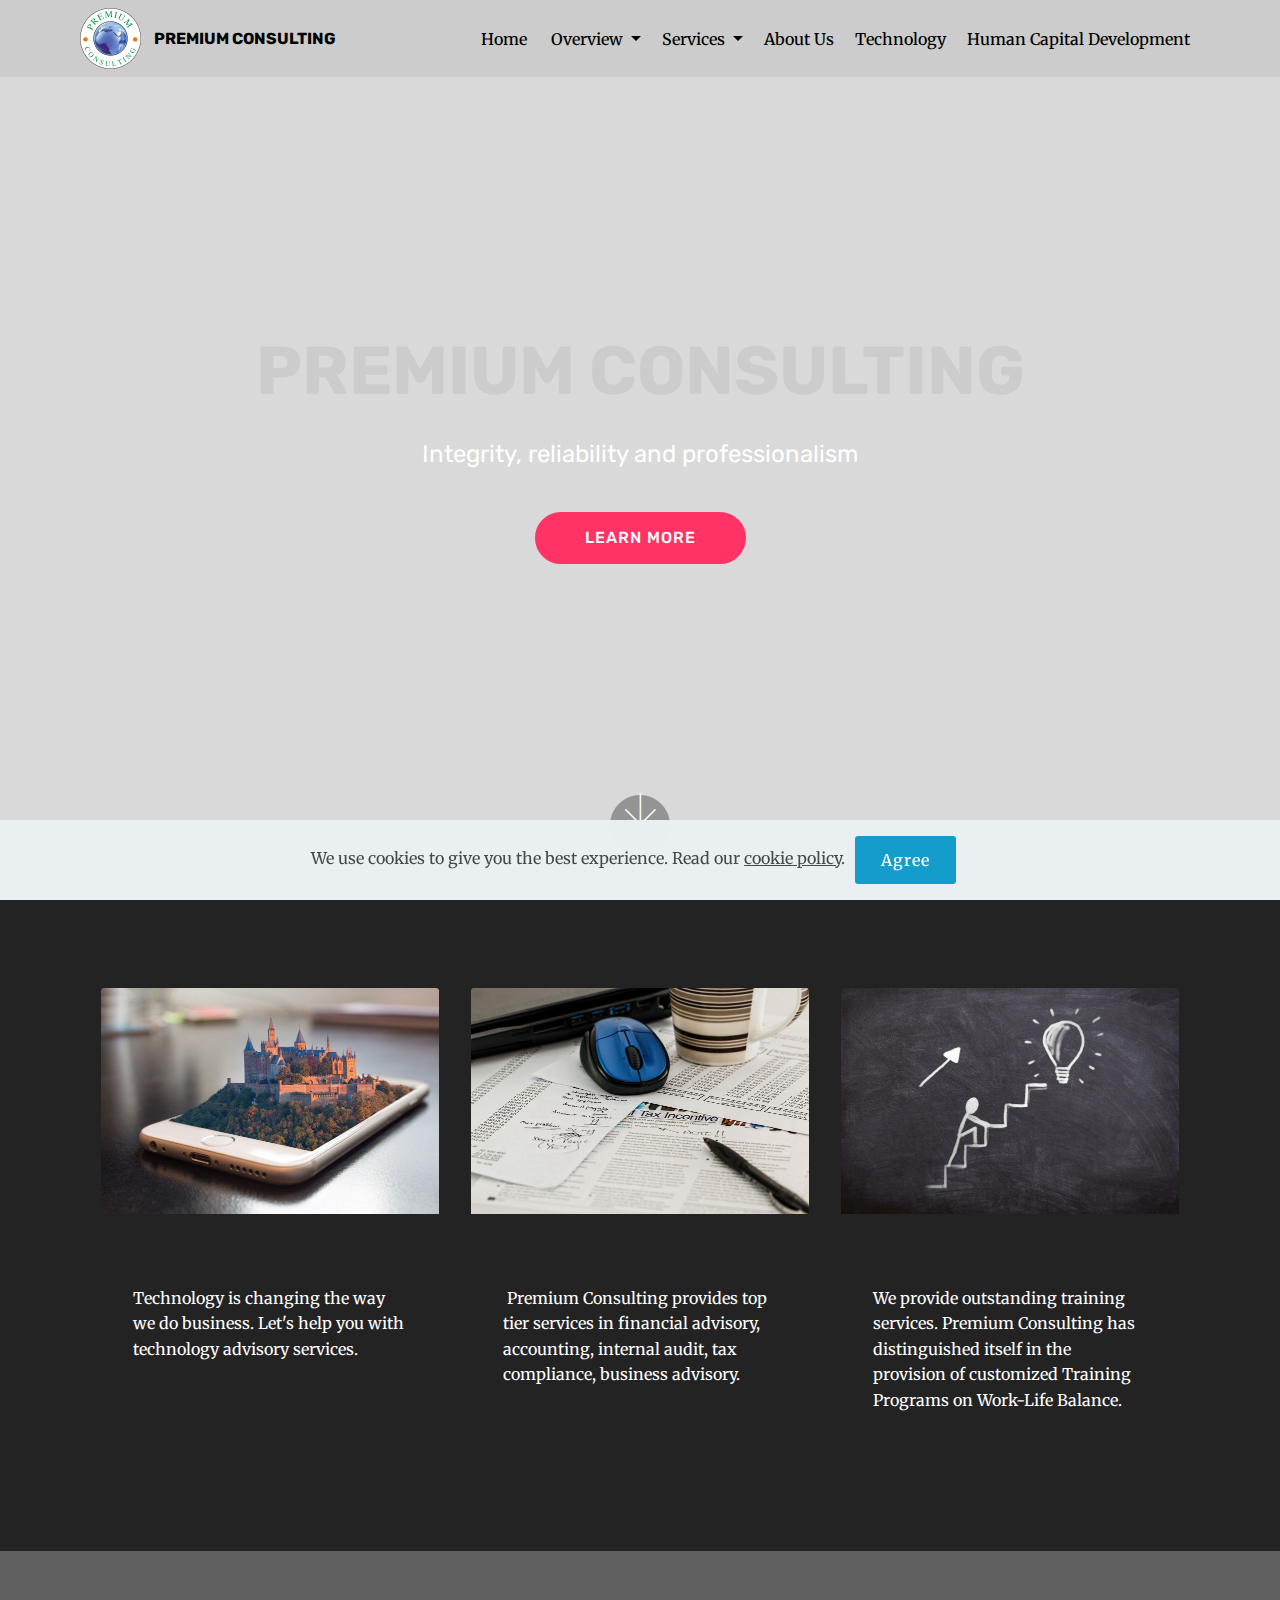
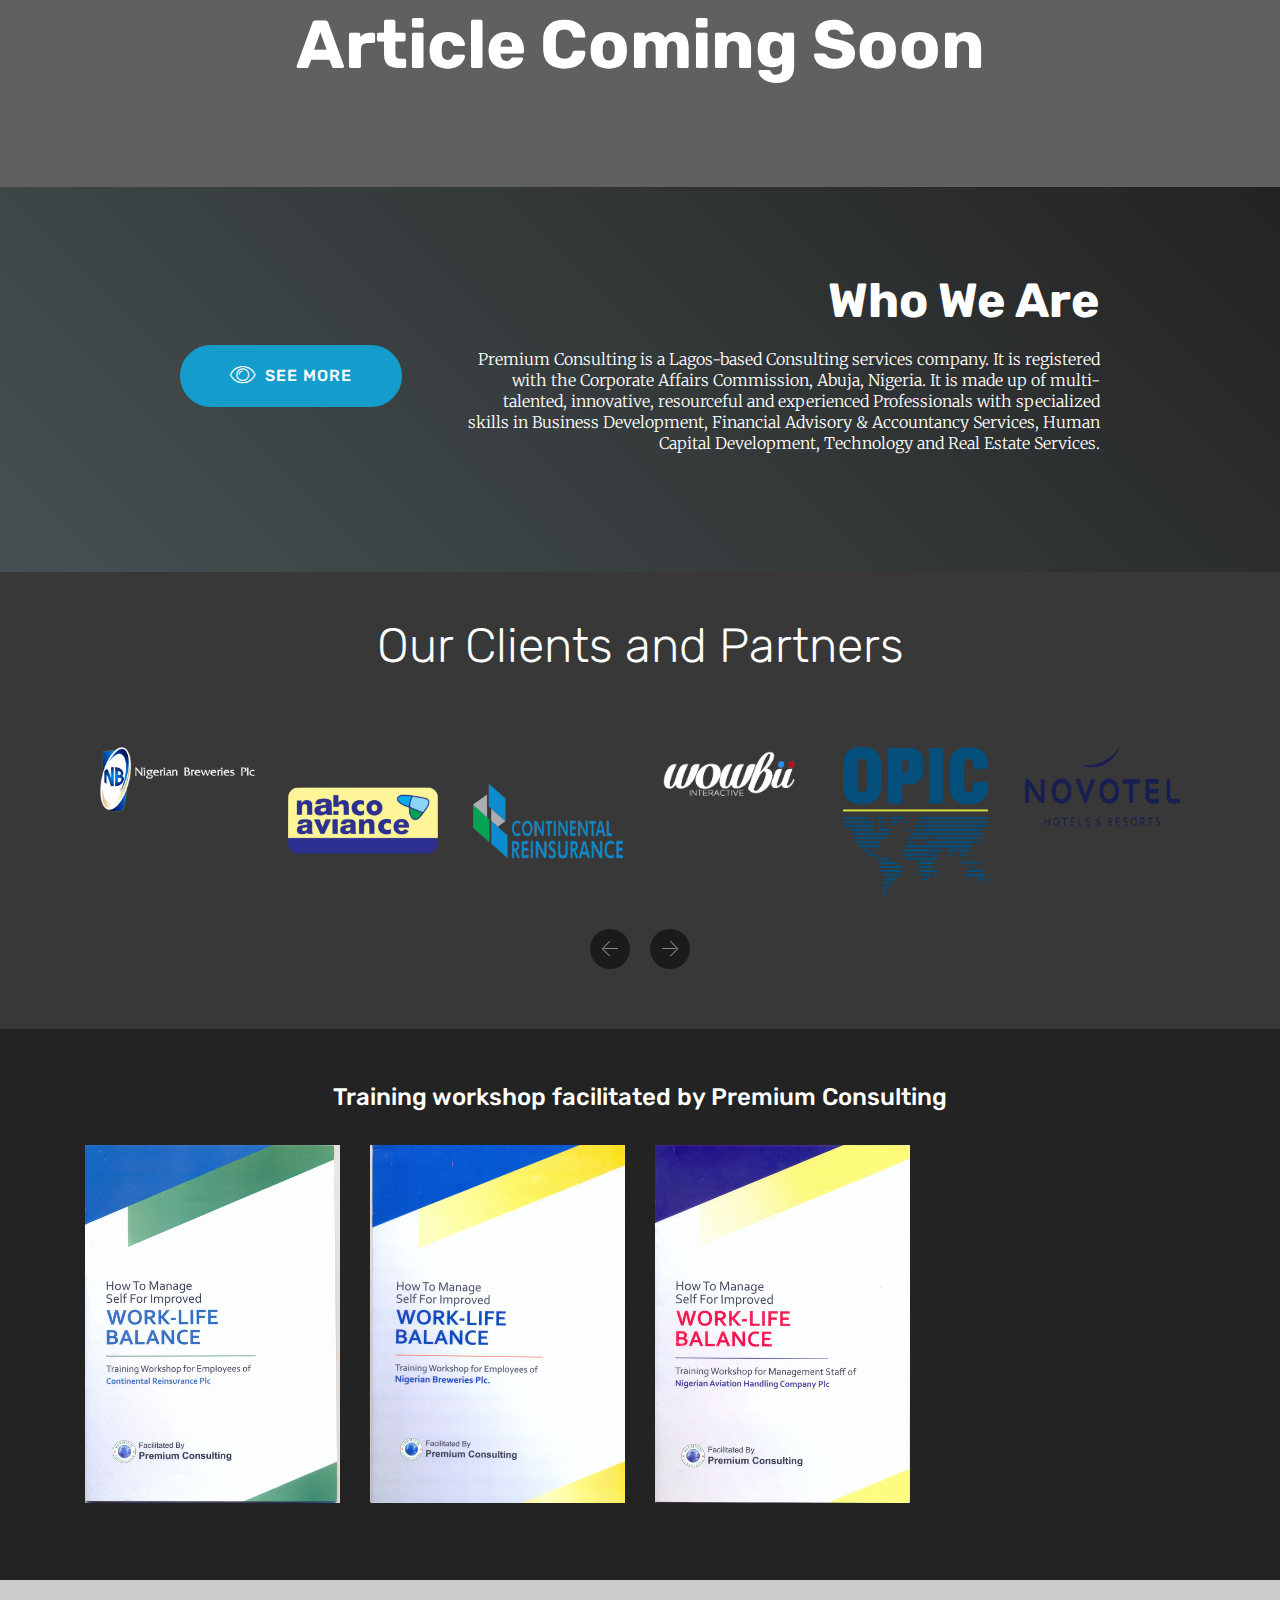
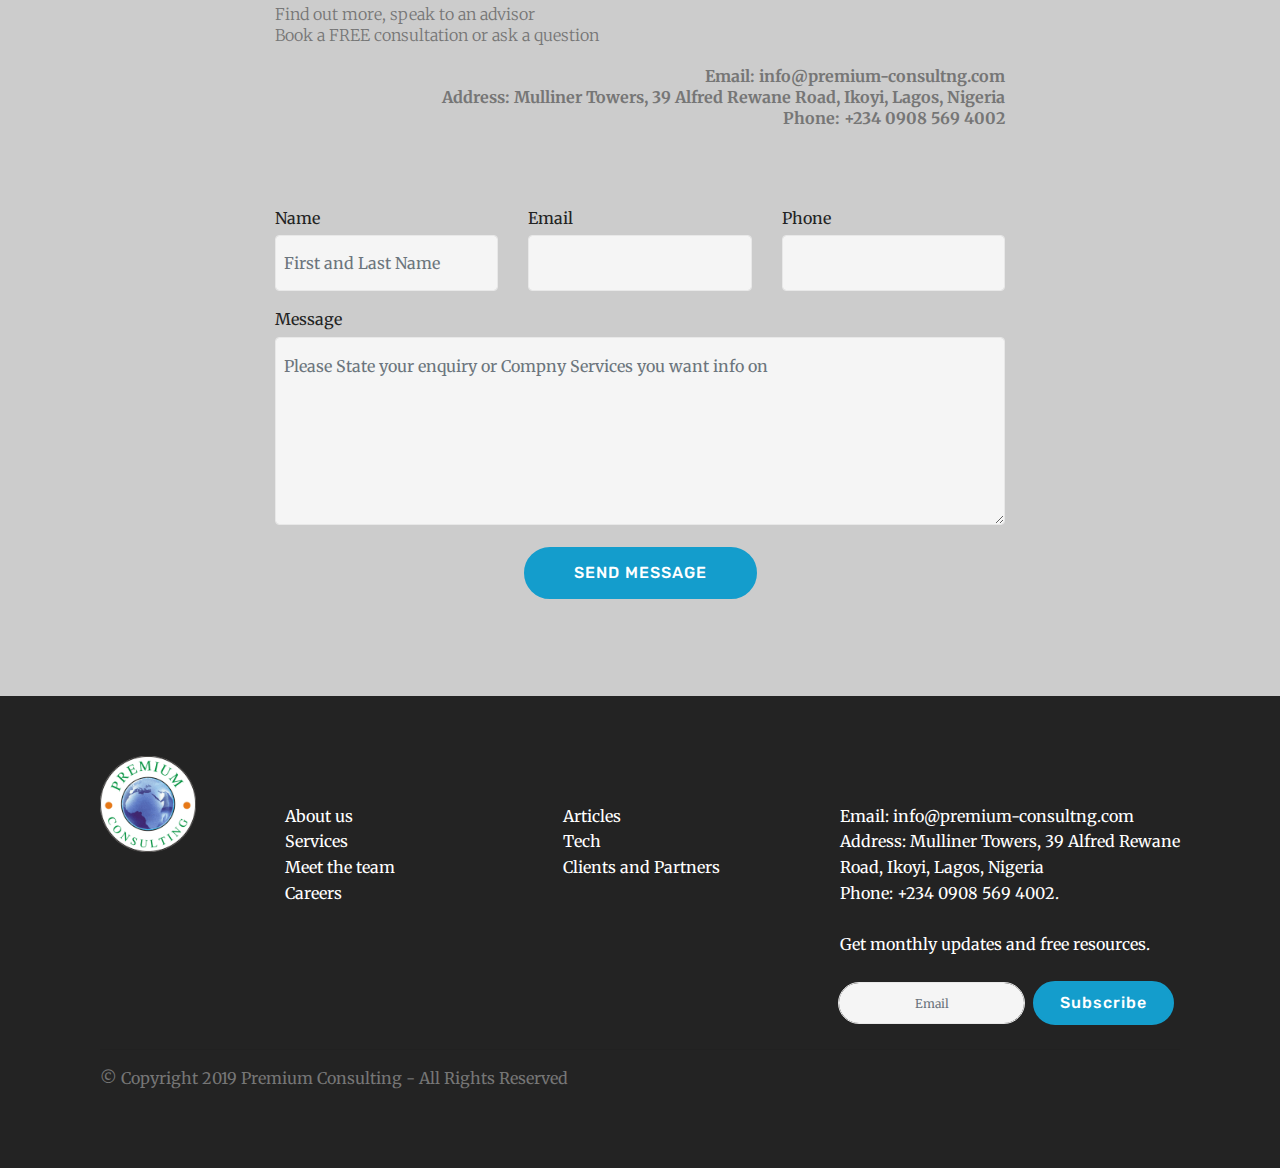
==== index.html @ 8cb4fae6 "create github pages" ====
<!DOCTYPE html>
<html  >
<head>
  <!-- Site made with Mobirise Website Builder v4.11.6, https://mobirise.com -->
  <meta charset="UTF-8">
  <meta http-equiv="X-UA-Compatible" content="IE=edge">
  <meta name="generator" content="Mobirise v4.11.6, mobirise.com">
  <meta name="viewport" content="width=device-width, initial-scale=1, minimum-scale=1">
  <link rel="shortcut icon" href="assets/images/logo-of-premium-consulting-122x122.png" type="image/x-icon">
  <meta name="description" content="Premium Consulting is registered with the Corporate Affairs Commission, Abuja, Nigeria">
  
  <title>Home</title>
  <link rel="stylesheet" href="assets/web/assets/mobirise-icons/mobirise-icons.css">
  <link rel="stylesheet" href="assets/bootstrap/css/bootstrap.min.css">
  <link rel="stylesheet" href="assets/bootstrap/css/bootstrap-grid.min.css">
  <link rel="stylesheet" href="assets/bootstrap/css/bootstrap-reboot.min.css">
  <link rel="stylesheet" href="assets/tether/tether.min.css">
  <link rel="stylesheet" href="assets/socicon/css/styles.css">
  <link rel="stylesheet" href="assets/dropdown/css/style.css">
  <link rel="stylesheet" href="assets/theme/css/style.css">
  <link rel="preload" as="style" href="assets/mobirise/css/mbr-additional.css"><link rel="stylesheet" href="assets/mobirise/css/mbr-additional.css" type="text/css">
  
  
  
</head>
<body>
  <section class="menu cid-qTkzRZLJNu" once="menu" id="menu1-0">

    

    <nav class="navbar navbar-expand beta-menu navbar-dropdown align-items-center navbar-fixed-top navbar-toggleable-sm">
        <button class="navbar-toggler navbar-toggler-right" type="button" data-toggle="collapse" data-target="#navbarSupportedContent" aria-controls="navbarSupportedContent" aria-expanded="false" aria-label="Toggle navigation">
            <div class="hamburger">
                <span></span>
                <span></span>
                <span></span>
                <span></span>
            </div>
        </button>
        <div class="menu-logo">
            <div class="navbar-brand">
                <span class="navbar-logo">
                    <a href="index.html">
                         <img src="assets/images/logo-of-premium-consulting-122x122.png" alt="Mobirise" title="" style="height: 3.8rem;">
                    </a>
                </span>
                <span class="navbar-caption-wrap"><a class="navbar-caption text-black display-4" href="index.html">PREMIUM CONSULTING</a></span>
            </div>
        </div>
        <div class="collapse navbar-collapse" id="navbarSupportedContent">
            <ul class="navbar-nav nav-dropdown nav-right" data-app-modern-menu="true"><li class="nav-item">
                    <a class="nav-link link text-black display-7" href="https://mobirise.com">
                        </a>
                </li>
                <li class="nav-item"><a class="nav-link link text-black display-7" href="index.html">
                        Home&nbsp;</a></li><li class="nav-item dropdown"><a class="nav-link link text-black dropdown-toggle display-7" href="https://mobirise.com" aria-expanded="false" data-toggle="dropdown-submenu">Overview&nbsp;</a><div class="dropdown-menu"><a class="text-black dropdown-item display-7" href="page7.html" aria-expanded="false">The Team</a><a class="text-black dropdown-item display-7" href="index.html#form1-11" aria-expanded="false">Contact</a></div></li><li class="nav-item dropdown"><a class="nav-link link dropdown-toggle text-black display-7" href="https://mobirise.com" data-toggle="dropdown-submenu" aria-expanded="true">
                        Services&nbsp;</a><div class="dropdown-menu"><a class="dropdown-item text-black display-7" href="page2.html">Financial and Accounting Services</a><a class="dropdown-item text-black display-7" href="page3.html" aria-expanded="false">Tax Compliance Services</a><a class="dropdown-item text-black display-7" href="page5.html" aria-expanded="false">Real Estate Services<br>Business Advisory Services&nbsp;<br></a></div></li><li class="nav-item"><a class="nav-link link text-black display-7" href="page1.html">
                        
                        About Us
                    </a></li><li class="nav-item"><a class="nav-link link text-black display-7" href="page6.html">
                        Technology</a></li><li class="nav-item"><a class="nav-link link text-black display-7" href="page4.html">Human Capital Development</a></li></ul>
            
        </div>
    </nav>
</section>

<section class="engine"><a href="https://mobirise.info/m">web design templates</a></section><section class="cid-qTkA127IK8 mbr-fullscreen" id="header2-1">

    

    <div class="mbr-overlay" style="opacity: 0.1; background-color: rgb(35, 35, 35);"></div>

    <div class="container align-center">
        <div class="row justify-content-md-center">
            <div class="mbr-white col-md-10">
                <h1 class="mbr-section-title mbr-bold pb-3 mbr-fonts-style display-1">PREMIUM CONSULTING</h1>
                
                <p class="mbr-text pb-3 mbr-fonts-style display-5">Integrity, reliability and professionalism</p>
                <div class="mbr-section-btn"><a class="btn btn-md btn-secondary display-4" href="page1.html">LEARN MORE</a></div>
            </div>
        </div>
    </div>
    <div class="mbr-arrow hidden-sm-down" aria-hidden="true">
        <a href="#next">
            <i class="mbri-down mbr-iconfont"></i>
        </a>
    </div>
</section>

<section class="features18 popup-btn-cards cid-rKGCG27qu4" id="features18-u">

    

    
    <div class="container">
        <h2 class="mbr-section-title pb-3 align-center mbr-fonts-style display-2"></h2>
        <h3 class="mbr-section-subtitle display-5 align-center mbr-fonts-style mbr-light"></h3>
        <div class="media-container-row pt-5 ">
            <div class="card p-3 col-12 col-md-6 col-lg-4">
                <div class="card-wrapper ">
                    <div class="card-img">
                        <div class="mbr-overlay"></div>
                        <div class="mbr-section-btn text-center"><a href="page6.html" class="btn btn-primary display-4">Learn More</a></div>
                        <img src="assets/images/mbr-2-676x451.jpg" alt="Mobirise" title="">
                    </div>
                    <div class="card-box">
                        <h4 class="card-title mbr-fonts-style display-7">Technology</h4>
                        <p class="mbr-text mbr-fonts-style align-left display-7">Technology is changing the way we do business. Let's help you with technology advisory services.&nbsp;<br></p>
                    </div>
                </div>
            </div>
            <div class="card p-3 col-12 col-md-6 col-lg-4">
                <div class="card-wrapper">
                    <div class="card-img">
                        <div class="mbr-overlay"></div>
                        <div class="mbr-section-btn text-center"><a href="page2.html" class="btn btn-primary display-4">Learn More</a></div>
                        <img src="assets/images/mbr-1-676x451.jpg" alt="Mobirise" title="">
                    </div>
                    <div class="card-box">
                        <h4 class="card-title mbr-fonts-style display-7">Services</h4>
                        <p class="mbr-text mbr-fonts-style display-7">&nbsp;Premium Consulting provides top tier services in financial advisory, accounting, internal audit, tax compliance, business advisory.&nbsp;<br></p>
                    </div>
                </div>
            </div>

            <div class="card p-3 col-12 col-md-6 col-lg-4">
                <div class="card-wrapper">
                    <div class="card-img">
                        <div class="mbr-overlay"></div>
                        <div class="mbr-section-btn text-center"><a href="page4.html" class="btn btn-primary display-4">Learn More</a></div>
                        <img src="assets/images/mbr-3-676x451.jpg" alt="Mobirise" title="">
                    </div>
                    <div class="card-box">
                        <h4 class="card-title mbr-fonts-style display-7">Human Capital Development</h4>
                        <p class="mbr-text mbr-fonts-style display-7">We provide outstanding training services. Premium Consulting has distinguished itself in the provision of customized Training Programs on Work-Life Balance.</p>
                    </div>
                </div>
            </div>

            
        </div>
    </div>
</section>

<section class="mbr-section content5 cid-rKGOUyje0E mbr-parallax-background" id="content5-w">

    

    <div class="mbr-overlay" style="opacity: 0.7; background-color: rgb(35, 35, 35);">
    </div>

    <div class="container">
        <div class="media-container-row">
            <div class="title col-12 col-md-8">
                <h2 class="align-center mbr-bold mbr-white pb-3 mbr-fonts-style display-1">
                    Article Coming Soon</h2>
                <h3 class="mbr-section-subtitle align-center mbr-light mbr-white pb-3 mbr-fonts-style display-5"></h3>
                
                
            </div>
        </div>
    </div>
</section>

<section class="mbr-section info2 cid-rKGNOX0ls0" id="info2-v">

    

    

    <div class="container">
        <div class="row main justify-content-center">
            <div class="media-container-column col-12 col-lg-3 col-md-4">
                <div class="mbr-section-btn align-left py-4"><a class="btn btn-primary display-4" href="page1.html">
                    <span class="mbri-preview mbr-iconfont"></span>
                    SEE MORE
                    </a></div>
            </div>
            <div class="media-container-column title col-12 col-lg-7 col-md-6">
                <h2 class="align-right mbr-bold mbr-white pb-3 mbr-fonts-style display-2">Who We Are</h2>
                <h3 class="mbr-section-subtitle align-right mbr-light mbr-white mbr-fonts-style display-7">Premium Consulting is a Lagos-based Consulting services company. It is registered with the Corporate Affairs Commission, Abuja, Nigeria. It is made up of multi-talented, innovative, resourceful and experienced Professionals with specialized skills in Business Development, Financial Advisory &amp; Accountancy Services, Human Capital Development, Technology and Real Estate Services.
<div><br></div></h3>
            </div>
        </div>
    </div>
</section>

<section class="clients cid-rKGWO0HRHv mbr-parallax-background" data-interval="false" id="clients-13">
      

    <div class="mbr-overlay" style="opacity: 0.9; background-color: rgb(35, 35, 35);">
    </div>
        <div class="container mb-5">
            <div class="media-container-row">
                <div class="col-12 align-center">
                    <h2 class="mbr-section-title pb-3 mbr-fonts-style display-2">Our Clients and Partners</h2>
                    <h3 class="mbr-section-subtitle mbr-light mbr-fonts-style display-5"></h3>
                </div>
            </div>
        </div>

    <div class="container">
        <div class="carousel slide" role="listbox" data-pause="true" data-keyboard="false" data-ride="carousel" data-interval="5000">
            <div class="carousel-inner" data-visible="6">
                
                
                
                
                
            <div class="carousel-item ">
                    <div class="media-container-row">
                        <div class="col-md-12">
                            <div class="wrap-img ">
                                <img src="assets/images/logo-small-240x101.png" class="img-responsive clients-img" alt="Nigerian Breweries Plc" title="Nigerian Breweries Plc">
                            </div>
                        </div>
                    </div>
                </div><div class="carousel-item ">
                    <div class="media-container-row">
                        <div class="col-md-12">
                            <div class="wrap-img ">
                                <img src="assets/images/ng-nahco-logo-240x240.png" class="img-responsive clients-img" alt="Nigerian Aviation Handling Company Plc" title="Nigerian Aviation Handling Company Plc">
                            </div>
                        </div>
                    </div>
                </div><div class="carousel-item ">
                    <div class="media-container-row">
                        <div class="col-md-12">
                            <div class="wrap-img ">
                                <img src="assets/images/ng-contin-logo-240x240.png" class="img-responsive clients-img" alt="Continental reinsurance Plc" title="Continental reinsurance Plc">
                            </div>
                        </div>
                    </div>
                </div><div class="carousel-item ">
                    <div class="media-container-row">
                        <div class="col-md-12">
                            <div class="wrap-img ">
                                <img src="assets/images/wowbii-logo-white-var-2-col-781x320.png" class="img-responsive clients-img" alt="Wowbii Interactive" title="Wowbii Interactive">
                            </div>
                        </div>
                    </div>
                </div><div class="carousel-item ">
                    <div class="media-container-row">
                        <div class="col-md-12">
                            <div class="wrap-img ">
                                <img src="assets/images/opic-logo2014-cmyk-903x910.png" class="img-responsive clients-img" alt="Overseas Private Investment Corporation, USA" title="Overseas Private Investment Corporation, USA">
                            </div>
                        </div>
                    </div>
                </div><div class="carousel-item ">
                    <div class="media-container-row">
                        <div class="col-md-12">
                            <div class="wrap-img ">
                                <img src="assets/images/novotel-476x242.png" class="img-responsive clients-img" alt="Novotel Port-Harcourt" title="Novotel Port-Harcourt">
                            </div>
                        </div>
                    </div>
                </div><div class="carousel-item ">
                    <div class="media-container-row">
                        <div class="col-md-12">
                            <div class="wrap-img ">
                                <img src="assets/images/oberthur-cash-protection-2c1ed-logo-300x146.png" class="img-responsive clients-img" alt="Oberthur Cash Protection" title="Oberthur Cash Protection">
                            </div>
                        </div>
                    </div>
                </div></div>
            <div class="carousel-controls">
                <a data-app-prevent-settings="" class="carousel-control carousel-control-prev" role="button" data-slide="prev">
                    <span aria-hidden="true" class="mbri-left mbr-iconfont"></span>
                    <span class="sr-only">Previous</span>
                </a>
                <a data-app-prevent-settings="" class="carousel-control carousel-control-next" role="button" data-slide="next">
                    <span aria-hidden="true" class="mbri-right mbr-iconfont"></span>
                    <span class="sr-only">Next</span>
                </a>
            </div>
        </div>
    </div>
</section>

<section class="mbr-gallery gallery5 cid-rKU3w3L7uA" id="gallery5-1k">

    

    

    <div class="container">
        <h3 class="mbr-section-title align-center mbr-fonts-style display-2"></h3>
        <h4 class="mbr-section-subtitle align-center pb-4 mbr-fonts-style display-5">Training workshop facilitated by Premium Consulting</h4>
        <div class="row" id="gallery" data-toggle="modal" data-target="#carouselModal">
            <div class="col-sm-6 col-md-4 col-lg-3 item gallery-image">
                <div class="item-wrapper">
                    <img class="w-100" src="assets/images/scan0004-2-510x699.jpg" alt="Training Workshop" data-target="#mbrCarousel" data-slide-to="0" title="Training Workshop">
                </div>
            </div>
            <div class="col-sm-6 col-md-4 col-lg-3 item gallery-image">
                <div class="item-wrapper">
                    <img class="w-100" src="assets/images/training-brochure-nb-plc-510x716.jpg" alt="" data-target="#mbrCarousel" data-slide-to="1" title="">
                </div>
            </div>
            <div class="col-sm-6 col-md-4 col-lg-3 item gallery-image">
                <div class="item-wrapper">
                    <img class="w-100" src="assets/images/training-brochure-510x672.jpg" alt="" data-target="#mbrCarousel" data-slide-to="2" title="">
                </div>
            </div>
            
        </div>

        <div class="modal mbr-slider fade" id="carouselModal" tabindex="-1" role="dialog" aria-hidden="true">
            <div class="modal-dialog" role="document">
                <div class="modal-content">
                    <div class="modal-body">
                        <div id="mbrCarousel" class="carousel slide" data-ride="carousel">
                            <div class="carousel-inner">
                                <div class="carousel-item active">
                                    <img class="d-block w-100" src="assets/images/background1.jpg" alt="">
                                </div>
                                <div class="carousel-item">
                                    <img class="d-block w-100" src="assets/images/background2.jpg" alt="">
                                </div>
                                <div class="carousel-item">
                                    <img class="d-block w-100" src="assets/images/background3.jpg" alt="">
                                </div>
                                <div class="carousel-item">
                                    <img class="d-block w-100" src="assets/images/background4.jpg" alt="">
                                </div>
                            </div>
                            <ol class="carousel-indicators">
                                <li data-target="#mbrCarousel" data-slide-to="0" class="active"></li>
                                <li data-target="#mbrCarousel" data-slide-to="1"></li>
                                <li data-target="#mbrCarousel" data-slide-to="2"></li>
                                <li data-target="#mbrCarousel" data-slide-to="3"></li>
                            </ol>
                            <a role="button" href="" class="close" data-dismiss="modal" aria-label="Close">
                            </a>
                            <a class="carousel-control-prev carousel-control" href="#mbrCarousel" role="button" data-slide="prev">
                                <span class="mbri-left mbr-iconfont" aria-hidden="true"></span>
                                <span class="sr-only">Previous</span>
                            </a>
                            <a class="carousel-control-next carousel-control" href="#mbrCarousel" role="button" data-slide="next">
                                <span class="mbri-right mbr-iconfont" aria-hidden="true"></span>
                                <span class="sr-only">Next</span>
                            </a>
                        </div>
                    </div>
                </div>
            </div>
        </div>
    </div>
</section>

<section class="mbr-section form1 cid-rKGSbjj5rx" id="form1-11">

    

    
    <div class="container">
        <div class="row justify-content-center">
            <div class="title col-12 col-lg-8">
                <h2 class="mbr-section-title align-center pb-3 mbr-fonts-style display-2"></h2>
                <h3 class="mbr-section-subtitle align-center mbr-light pb-3 mbr-fonts-style display-7">Find out more, speak to an advisor
<br>Book a FREE consultation or ask a question&nbsp;<br><br><div><strong>Email:			info@premium-consultng.com
</strong></div><div><strong>
</strong></div><div><strong>Address:		Mulliner Towers, 39 Alfred Rewane Road, Ikoyi, Lagos, Nigeria
</strong></div><div><strong>
</strong></div><div><strong>Phone:			+234 0908 569 4002
</strong></div><div><br></div></h3>
            </div>
        </div>
    </div>
    <div class="container">
        <div class="row justify-content-center">
            <div class="media-container-column col-lg-8" data-form-type="formoid">
                <!---Formbuilder Form--->
                <form action="https://mobirise.com/" method="POST" class="mbr-form form-with-styler" data-form-title="Mobirise Form"><input type="hidden" name="email" data-form-email="true" value="BC/ucMuXhBJAwcHXdzn0gJyX4cuIHJmOLIy8MNRKZ+VNpB5ulolmbKmg9x6dq8Ap2bd8FUubUldgf8QV1PcqOwBZy/eb77R1g7EkSSktxkVcp/AcO/maXuzJLr1x1wP0">
                    <div class="row">
                        <div hidden="hidden" data-form-alert="" class="alert alert-success col-12">Thanks for filling out the form!</div>
                        <div hidden="hidden" data-form-alert-danger="" class="alert alert-danger col-12">
                        </div>
                    </div>
                    <div class="dragArea row">
                        <div class="col-md-4  form-group" data-for="name">
                            <label for="name-form1-11" class="form-control-label mbr-fonts-style display-7">Name</label>
                            <input type="text" name="name" data-form-field="Name" required="required" class="form-control display-7" placeholder="First and Last Name" id="name-form1-11">
                        </div>
                        <div class="col-md-4  form-group" data-for="email">
                            <label for="email-form1-11" class="form-control-label mbr-fonts-style display-7">Email</label>
                            <input type="email" name="email" data-form-field="Email" required="required" class="form-control display-7" id="email-form1-11">
                        </div>
                        <div data-for="phone" class="col-md-4  form-group">
                            <label for="phone-form1-11" class="form-control-label mbr-fonts-style display-7">Phone</label>
                            <input type="tel" name="phone" data-form-field="Phone" class="form-control display-7" id="phone-form1-11">
                        </div>
                        <div data-for="message" class="col-md-12 form-group">
                            <label for="message-form1-11" class="form-control-label mbr-fonts-style display-7">Message</label>
                            <textarea name="message" data-form-field="Message" class="form-control display-7" placeholder="Please State your enquiry or Compny Services you want info on" id="message-form1-11"></textarea>
                        </div>
                        <div class="col-md-12 input-group-btn align-center"><button type="submit" class="btn btn-primary btn-form display-4">SEND MESSAGE</button></div>
                    </div>
                </form><!---Formbuilder Form--->
            </div>
        </div>
    </div>
</section>

<section class="footer3 cid-rKGQrIrh87" id="footer3-10">

    

    

    <div class="container">
        <div class="media-container-row content">
            <div class="col-md-2 col-sm-4">
                <div class="mb-3 img-logo">
                    <a href="https://mobirise.co/">
                         <img src="assets/images/logo-of-premium-consulting-122x122.png" alt="Mobirise" title="">
                    </a>
                </div>
                <p class="mbr-fonts-style foot-logo display-7">
                    MOBIRISE
                </p>
            </div>
            <div class="col-md-3 col-sm-4">
                <p class="mb-4 mbr-fonts-style foot-title display-7">
                    RECENT NEWS
                </p>
                <p class="mbr-text mbr-links-column mbr-fonts-style display-7">
                    <a href="#" class="text-white">About us</a>
                    <br><a href="#" class="text-white">Services</a>
                    <br>Meet the team&nbsp;<br><a href="#" class="text-white">Careers</a><a href="#" class="text-white"><br></a>
                </p>
            </div>
            <div class="col-md-3 col-sm-4">
                <p class="mb-4 mbr-fonts-style foot-title display-7">
                    CATEGORIES
                </p>
                <p class="mbr-text mbr-fonts-style mbr-links-column display-7">Articles<br>Tech<br>Clients and Partners</p>
            </div>
            <div class="col-md-4 col-sm-12">
                <p class="mb-4 mbr-fonts-style foot-title display-7">
                    SUBSCRIBE
                </p>
                <p class="mbr-text form-text mbr-fonts-style display-7">
                    Email:	info@premium-consultng.com
<br>Address:	Mulliner Towers, 39 Alfred Rewane Road, Ikoyi, Lagos, Nigeria
<br>Phone:	+234 0908 569 4002.<br><br>Get monthly updates and free resources.
                </p>
                <div class="media-container-column" data-form-type="formoid">
                    <!---Formbuilder Form--->
                    <form action="https://mobirise.com/" method="POST" class="mbr-form form-with-styler" data-form-title="Mobirise Form"><input type="hidden" name="email" data-form-email="true" value="Yfu3Utxqset2RhgjT5LRAlmBWlv7Efyfnyz3HFvyem5YDnE0mnnlR9HcawC54lPa+uCG/yhjvIgxoMfk4wvMOsJwRoneMfyn9NBIIYYALc406nQpCKiNr6+gu0TN2+EW">
                        <div class="row form-inline justify-content-center">
                            <div hidden="hidden" data-form-alert="" class="alert alert-success col-12">Thanks for filling out the form!</div>
                            <div hidden="hidden" data-form-alert-danger="" class="alert alert-danger col-12">
                            </div>
                        </div>
                        <div class="dragArea row form-inline justify-content-center">
                            <div class="col-auto form-group " data-for="email">
                                <input type="email" name="email" placeholder="Email" data-form-field="Email" required="required" class="form-control input-sm input-inverse my-2 display-7" id="email-footer3-10">
                            </div>
                            <div class="col-auto input-group-btn  m-2"><button type="submit" class="btn btn-primary m-0 display-4">Subscribe</button></div>
                        </div>
                    </form><!---Formbuilder Form--->
                </div>

            </div>
        </div>
        <div class="footer-lower">
            <div class="media-container-row">
                <div class="col-sm-12">
                    <hr>
                </div>
            </div>
            <div class="media-container-row">
                <div class="col-sm-6 copyright">
                    <p class="mbr-text mbr-fonts-style display-7">
                        © Copyright 2019 Premium Consulting - All Rights Reserved
                    </p>
                </div>
                <div class="col-md-6">
                    <div class="social-list align-right">
                        <div class="soc-item">
                            <a href="https://twitter.com/mobirise" target="_blank">
                                <span class="socicon-twitter socicon mbr-iconfont mbr-iconfont-social"></span>
                            </a>
                        </div>
                        <div class="soc-item">
                            <a href="https://www.facebook.com/pages/Mobirise/1616226671953247" target="_blank">
                                <span class="socicon-facebook socicon mbr-iconfont mbr-iconfont-social"></span>
                            </a>
                        </div>
                        <div class="soc-item">
                            <a href="https://www.youtube.com/c/mobirise" target="_blank">
                                <span class="socicon-youtube socicon mbr-iconfont mbr-iconfont-social"></span>
                            </a>
                        </div>
                        <div class="soc-item">
                            <a href="https://instagram.com/mobirise" target="_blank">
                                <span class="socicon-instagram socicon mbr-iconfont mbr-iconfont-social"></span>
                            </a>
                        </div>
                        <div class="soc-item">
                            <a href="https://plus.google.com/u/0/+Mobirise" target="_blank">
                                <span class="socicon-googleplus socicon mbr-iconfont mbr-iconfont-social"></span>
                            </a>
                        </div>
                        <div class="soc-item">
                            <a href="https://www.behance.net/Mobirise" target="_blank">
                                <span class="socicon-behance socicon mbr-iconfont mbr-iconfont-social"></span>
                            </a>
                        </div>
                    </div>
                </div>
            </div>
        </div>
    </div>
</section>


  <script src="assets/web/assets/jquery/jquery.min.js"></script>
  <script src="assets/popper/popper.min.js"></script>
  <script src="assets/bootstrap/js/bootstrap.min.js"></script>
  <script src="assets/tether/tether.min.js"></script>
  <script src="assets/smoothscroll/smooth-scroll.js"></script>
  <script src="assets/dropdown/js/nav-dropdown.js"></script>
  <script src="assets/dropdown/js/navbar-dropdown.js"></script>
  <script src="assets/web/assets/cookies-alert-plugin/cookies-alert-core.js"></script>
  <script src="assets/web/assets/cookies-alert-plugin/cookies-alert-script.js"></script>
  <script src="assets/mbr-popup-btns/mbr-popup-btns.js"></script>
  <script src="assets/parallax/jarallax.min.js"></script>
  <script src="assets/bootstrapcarouselswipe/bootstrap-carousel-swipe.js"></script>
  <script src="assets/mbr-clients-slider/mbr-clients-slider.js"></script>
  <script src="assets/touchswipe/jquery.touch-swipe.min.js"></script>
  <script src="assets/theme/js/script.js"></script>
  <script src="assets/formoid/formoid.min.js"></script>
  
  
<input name="cookieData" type="hidden" data-cookie-customDialogSelector='null' data-cookie-colorText='#424a4d' data-cookie-colorBg='rgba(234, 239, 241, 0.99)' data-cookie-textButton='Agree' data-cookie-colorButton='' data-cookie-colorLink='#424a4d' data-cookie-underlineLink='true' data-cookie-text="We use cookies to give you the best experience. Read our <a href='privacy.html'>cookie policy</a>.">
  </body>
</html>
---- assets/web/assets/mobirise-icons/mobirise-icons.css ----
@font-face {
  font-family: 'MobiriseIcons';
  src:  url('mobirise-icons.eot?spat4u');
  src:  url('mobirise-icons.eot?spat4u#iefix') format('embedded-opentype'),
    url('mobirise-icons.ttf?spat4u') format('truetype'),
    url('mobirise-icons.woff?spat4u') format('woff'),
    url('mobirise-icons.svg?spat4u#MobiriseIcons') format('svg');
  font-weight: normal;
  font-style: normal;
  font-display: swap;
}

[class^="mbri-"], [class*=" mbri-"] {
  /* use !important to prevent issues with browser extensions that change fonts */
  font-family: MobiriseIcons !important;
  speak: none;
  font-style: normal;
  font-weight: normal;
  font-variant: normal;
  text-transform: none;
  line-height: 1;

  /* Better Font Rendering =========== */
  -webkit-font-smoothing: antialiased;
  -moz-osx-font-smoothing: grayscale;
}

.mbri-add-submenu:before {
  content: "\e900";
}
.mbri-alert:before {
  content: "\e901";
}
.mbri-align-center:before {
  content: "\e902";
}
.mbri-align-justify:before {
  content: "\e903";
}
.mbri-align-left:before {
  content: "\e904";
}
.mbri-align-right:before {
  content: "\e905";
}
.mbri-android:before {
  content: "\e906";
}
.mbri-apple:before {
  content: "\e907";
}
.mbri-arrow-down:before {
  content: "\e908";
}
.mbri-arrow-next:before {
  content: "\e909";
}
.mbri-arrow-prev:before {
  content: "\e90a";
}
.mbri-arrow-up:before {
  content: "\e90b";
}
.mbri-bold:before {
  content: "\e90c";
}
.mbri-bookmark:before {
  content: "\e90d";
}
.mbri-bootstrap:before {
  content: "\e90e";
}
.mbri-briefcase:before {
  content: "\e90f";
}
.mbri-browse:before {
  content: "\e910";
}
.mbri-bulleted-list:before {
  content: "\e911";
}
.mbri-calendar:before {
  content: "\e912";
}
.mbri-camera:before {
  content: "\e913";
}
.mbri-cart-add:before {
  content: "\e914";
}
.mbri-cart-full:before {
  content: "\e915";
}
.mbri-cash:before {
  content: "\e916";
}
.mbri-change-style:before {
  content: "\e917";
}
.mbri-chat:before {
  content: "\e918";
}
.mbri-clock:before {
  content: "\e919";
}
.mbri-close:before {
  content: "\e91a";
}
.mbri-cloud:before {
  content: "\e91b";
}
.mbri-code:before {
  content: "\e91c";
}
.mbri-contact-form:before {
  content: "\e91d";
}
.mbri-credit-card:before {
  content: "\e91e";
}
.mbri-cursor-click:before {
  content: "\e91f";
}
.mbri-cust-feedback:before {
  content: "\e920";
}
.mbri-database:before {
  content: "\e921";
}
.mbri-delivery:before {
  content: "\e922";
}
.mbri-desktop:before {
  content: "\e923";
}
.mbri-devices:before {
  content: "\e924";
}
.mbri-down:before {
  content: "\e925";
}
.mbri-download:before {
  content: "\e989";
}
.mbri-drag-n-drop:before {
  content: "\e927";
}
.mbri-drag-n-drop2:before {
  content: "\e928";
}
.mbri-edit:before {
  content: "\e929";
}
.mbri-edit2:before {
  content: "\e92a";
}
.mbri-error:before {
  content: "\e92b";
}
.mbri-extension:before {
  content: "\e92c";
}
.mbri-features:before {
  content: "\e92d";
}
.mbri-file:before {
  content: "\e92e";
}
.mbri-flag:before {
  content: "\e92f";
}
.mbri-folder:before {
  content: "\e930";
}
.mbri-gift:before {
  content: "\e931";
}
.mbri-github:before {
  content: "\e932";
}
.mbri-globe:before {
  content: "\e933";
}
.mbri-globe-2:before {
  content: "\e934";
}
.mbri-growing-chart:before {
  content: "\e935";
}
.mbri-hearth:before {
  content: "\e936";
}
.mbri-help:before {
  content: "\e937";
}
.mbri-home:before {
  content: "\e938";
}
.mbri-hot-cup:before {
  content: "\e939";
}
.mbri-idea:before {
  content: "\e93a";
}
.mbri-image-gallery:before {
  content: "\e93b";
}
.mbri-image-slider:before {
  content: "\e93c";
}
.mbri-info:before {
  content: "\e93d";
}
.mbri-italic:before {
  content: "\e93e";
}
.mbri-key:before {
  content: "\e93f";
}
.mbri-laptop:before {
  content: "\e940";
}
.mbri-layers:before {
  content: "\e941";
}
.mbri-left-right:before {
  content: "\e942";
}
.mbri-left:before {
  content: "\e943";
}
.mbri-letter:before {
  content: "\e944";
}
.mbri-like:before {
  content: "\e945";
}
.mbri-link:before {
  content: "\e946";
}
.mbri-lock:before {
  content: "\e947";
}
.mbri-login:before {
  content: "\e948";
}
.mbri-logout:before {
  content: "\e949";
}
.mbri-magic-stick:before {
  content: "\e94a";
}
.mbri-map-pin:before {
  content: "\e94b";
}
.mbri-menu:before {
  content: "\e94c";
}
.mbri-mobile:before {
  content: "\e94d";
}
.mbri-mobile2:before {
  content: "\e94e";
}
.mbri-mobirise:before {
  content: "\e94f";
}
.mbri-more-horizontal:before {
  content: "\e950";
}
.mbri-more-vertical:before {
  content: "\e951";
}
.mbri-music:before {
  content: "\e952";
}
.mbri-new-file:before {
  content: "\e953";
}
.mbri-numbered-list:before {
  content: "\e954";
}
.mbri-opened-folder:before {
  content: "\e955";
}
.mbri-pages:before {
  content: "\e956";
}
.mbri-paper-plane:before {
  content: "\e957";
}
.mbri-paperclip:before {
  content: "\e958";
}
.mbri-photo:before {
  content: "\e959";
}
.mbri-photos:before {
  content: "\e95a";
}
.mbri-pin:before {
  content: "\e95b";
}
.mbri-play:before {
  content: "\e95c";
}
.mbri-plus:before {
  content: "\e95d";
}
.mbri-preview:before {
  content: "\e95e";
}
.mbri-print:before {
  content: "\e95f";
}
.mbri-protect:before {
  content: "\e960";
}
.mbri-question:before {
  content: "\e961";
}
.mbri-quote-left:before {
  content: "\e962";
}
.mbri-quote-right:before {
  content: "\e963";
}
.mbri-refresh:before {
  content: "\e964";
}
.mbri-responsive:before {
  content: "\e965";
}
.mbri-right:before {
  content: "\e966";
}
.mbri-rocket:before {
  content: "\e967";
}
.mbri-sad-face:before {
  content: "\e968";
}
.mbri-sale:before {
  content: "\e969";
}
.mbri-save:before {
  content: "\e96a";
}
.mbri-search:before {
  content: "\e96b";
}
.mbri-setting:before {
  content: "\e96c";
}
.mbri-setting2:before {
  content: "\e96d";
}
.mbri-setting3:before {
  content: "\e96e";
}
.mbri-share:before {
  content: "\e96f";
}
.mbri-shopping-bag:before {
  content: "\e970";
}
.mbri-shopping-basket:before {
  content: "\e971";
}
.mbri-shopping-cart:before {
  content: "\e972";
}
.mbri-sites:before {
  content: "\e973";
}
.mbri-smile-face:before {
  content: "\e974";
}
.mbri-speed:before {
  content: "\e975";
}
.mbri-star:before {
  content: "\e976";
}
.mbri-success:before {
  content: "\e977";
}
.mbri-sun:before {
  content: "\e978";
}
.mbri-sun2:before {
  content: "\e979";
}
.mbri-tablet:before {
  content: "\e97a";
}
.mbri-tablet-vertical:before {
  content: "\e97b";
}
.mbri-target:before {
  content: "\e97c";
}
.mbri-timer:before {
  content: "\e97d";
}
.mbri-to-ftp:before {
  content: "\e97e";
}
.mbri-to-local-drive:before {
  content: "\e97f";
}
.mbri-touch-swipe:before {
  content: "\e980";
}
.mbri-touch:before {
  content: "\e981";
}
.mbri-trash:before {
  content: "\e982";
}
.mbri-underline:before {
  content: "\e983";
}
.mbri-unlink:before {
  content: "\e984";
}
.mbri-unlock:before {
  content: "\e985";
}
.mbri-up-down:before {
  content: "\e986";
}
.mbri-up:before {
  content: "\e987";
}
.mbri-update:before {
  content: "\e988";
}
.mbri-upload:before {
 content: "\e926"; 
}
.mbri-user:before {
  content: "\e98a";
}
.mbri-user2:before {
  content: "\e98b";
}
.mbri-users:before {
  content: "\e98c";
}
.mbri-video:before {
  content: "\e98d";
}
.mbri-video-play:before {
  content: "\e98e";
}
.mbri-watch:before {
  content: "\e98f";
}
.mbri-website-theme:before {
  content: "\e990";
}
.mbri-wifi:before {
  content: "\e991";
}
.mbri-windows:before {
  content: "\e992";
}
.mbri-zoom-out:before {
  content: "\e993";
}
.mbri-redo:before {
  content: "\e994";
}
.mbri-undo:before {
  content: "\e995";
}
---- assets/socicon/css/styles.css ----
@charset "UTF-8";

@font-face {
  font-family: "socicon";
  src:url("../fonts/socicon.eot");
  src:url("../fonts/socicon.eot?#iefix") format("embedded-opentype"),
    url("../fonts/socicon.woff") format("woff"),
    url("../fonts/socicon.ttf") format("truetype"),
    url("../fonts/socicon.svg#socicon") format("svg");
  font-weight: normal;
  font-style: normal;
  font-display:swap;
}

[data-icon]:before {
  font-family: "socicon" !important;
  content: attr(data-icon);
  font-style: normal !important;
  font-weight: normal !important;
  font-variant: normal !important;
  text-transform: none !important;
  speak: none;
  line-height: 1;
  -webkit-font-smoothing: antialiased;
  -moz-osx-font-smoothing: grayscale;
}

[class^="socicon-"]:before,
[class*=" socicon-"]:before {
  font-family: "socicon" !important;
  font-style: normal !important;
  font-weight: normal !important;
  font-variant: normal !important;
  text-transform: none !important;
  speak: none;
  line-height: 1;
  -webkit-font-smoothing: antialiased;
  -moz-osx-font-smoothing: grayscale;
}

.socicon-modelmayhem:before {
  content: "\e000";
}
.socicon-mixcloud:before {
  content: "\e001";
}
.socicon-drupal:before {
  content: "\e002";
}
.socicon-swarm:before {
  content: "\e003";
}
.socicon-istock:before {
  content: "\e004";
}
.socicon-yammer:before {
  content: "\e005";
}
.socicon-ello:before {
  content: "\e006";
}
.socicon-stackoverflow:before {
  content: "\e007";
}
.socicon-persona:before {
  content: "\e008";
}
.socicon-triplej:before {
  content: "\e009";
}
.socicon-houzz:before {
  content: "\e00a";
}
.socicon-rss:before {
  content: "\e00b";
}
.socicon-paypal:before {
  content: "\e00c";
}
.socicon-odnoklassniki:before {
  content: "\e00d";
}
.socicon-airbnb:before {
  content: "\e00e";
}
.socicon-periscope:before {
  content: "\e00f";
}
.socicon-outlook:before {
  content: "\e010";
}
.socicon-coderwall:before {
  content: "\e011";
}
.socicon-tripadvisor:before {
  content: "\e012";
}
.socicon-appnet:before {
  content: "\e013";
}
.socicon-goodreads:before {
  content: "\e014";
}
.socicon-tripit:before {
  content: "\e015";
}
.socicon-lanyrd:before {
  content: "\e016";
}
.socicon-slideshare:before {
  content: "\e017";
}
.socicon-buffer:before {
  content: "\e018";
}
.socicon-disqus:before {
  content: "\e019";
}
.socicon-vkontakte:before {
  content: "\e01a";
}
.socicon-whatsapp:before {
  content: "\e01b";
}
.socicon-patreon:before {
  content: "\e01c";
}
.socicon-storehouse:before {
  content: "\e01d";
}
.socicon-pocket:before {
  content: "\e01e";
}
.socicon-mail:before {
  content: "\e01f";
}
.socicon-blogger:before {
  content: "\e020";
}
.socicon-technorati:before {
  content: "\e021";
}
.socicon-reddit:before {
  content: "\e022";
}
.socicon-dribbble:before {
  content: "\e023";
}
.socicon-stumbleupon:before {
  content: "\e024";
}
.socicon-digg:before {
  content: "\e025";
}
.socicon-envato:before {
  content: "\e026";
}
.socicon-behance:before {
  content: "\e027";
}
.socicon-delicious:before {
  content: "\e028";
}
.socicon-deviantart:before {
  content: "\e029";
}
.socicon-forrst:before {
  content: "\e02a";
}
.socicon-play:before {
  content: "\e02b";
}
.socicon-zerply:before {
  content: "\e02c";
}
.socicon-wikipedia:before {
  content: "\e02d";
}
.socicon-apple:before {
  content: "\e02e";
}
.socicon-flattr:before {
  content: "\e02f";
}
.socicon-github:before {
  content: "\e030";
}
.socicon-renren:before {
  content: "\e031";
}
.socicon-friendfeed:before {
  content: "\e032";
}
.socicon-newsvine:before {
  content: "\e033";
}
.socicon-identica:before {
  content: "\e034";
}
.socicon-bebo:before {
  content: "\e035";
}
.socicon-zynga:before {
  content: "\e036";
}
.socicon-steam:before {
  content: "\e037";
}
.socicon-xbox:before {
  content: "\e038";
}
.socicon-windows:before {
  content: "\e039";
}
.socicon-qq:before {
  content: "\e03a";
}
.socicon-douban:before {
  content: "\e03b";
}
.socicon-meetup:before {
  content: "\e03c";
}
.socicon-playstation:before {
  content: "\e03d";
}
.socicon-android:before {
  content: "\e03e";
}
.socicon-snapchat:before {
  content: "\e03f";
}
.socicon-twitter:before {
  content: "\e040";
}
.socicon-facebook:before {
  content: "\e041";
}
.socicon-googleplus:before {
  content: "\e042";
}
.socicon-pinterest:before {
  content: "\e043";
}
.socicon-foursquare:before {
  content: "\e044";
}
.socicon-yahoo:before {
  content: "\e045";
}
.socicon-skype:before {
  content: "\e046";
}
.socicon-yelp:before {
  content: "\e047";
}
.socicon-feedburner:before {
  content: "\e048";
}
.socicon-linkedin:before {
  content: "\e049";
}
.socicon-viadeo:before {
  content: "\e04a";
}
.socicon-xing:before {
  content: "\e04b";
}
.socicon-myspace:before {
  content: "\e04c";
}
.socicon-soundcloud:before {
  content: "\e04d";
}
.socicon-spotify:before {
  content: "\e04e";
}
.socicon-grooveshark:before {
  content: "\e04f";
}
.socicon-lastfm:before {
  content: "\e050";
}
.socicon-youtube:before {
  content: "\e051";
}
.socicon-vimeo:before {
  content: "\e052";
}
.socicon-dailymotion:before {
  content: "\e053";
}
.socicon-vine:before {
  content: "\e054";
}
.socicon-flickr:before {
  content: "\e055";
}
.socicon-500px:before {
  content: "\e056";
}
.socicon-wordpress:before {
  content: "\e058";
}
.socicon-tumblr:before {
  content: "\e059";
}
.socicon-twitch:before {
  content: "\e05a";
}
.socicon-8tracks:before {
  content: "\e05b";
}
.socicon-amazon:before {
  content: "\e05c";
}
.socicon-icq:before {
  content: "\e05d";
}
.socicon-smugmug:before {
  content: "\e05e";
}
.socicon-ravelry:before {
  content: "\e05f";
}
.socicon-weibo:before {
  content: "\e060";
}
.socicon-baidu:before {
  content: "\e061";
}
.socicon-angellist:before {
  content: "\e062";
}
.socicon-ebay:before {
  content: "\e063";
}
.socicon-imdb:before {
  content: "\e064";
}
.socicon-stayfriends:before {
  content: "\e065";
}
.socicon-residentadvisor:before {
  content: "\e066";
}
.socicon-google:before {
  content: "\e067";
}
.socicon-yandex:before {
  content: "\e068";
}
.socicon-sharethis:before {
  content: "\e069";
}
.socicon-bandcamp:before {
  content: "\e06a";
}
.socicon-itunes:before {
  content: "\e06b";
}
.socicon-deezer:before {
  content: "\e06c";
}
.socicon-telegram:before {
  content: "\e06e";
}
.socicon-openid:before {
  content: "\e06f";
}
.socicon-amplement:before {
  content: "\e070";
}
.socicon-viber:before {
  content: "\e071";
}
.socicon-zomato:before {
  content: "\e072";
}
.socicon-draugiem:before {
  content: "\e074";
}
.socicon-endomodo:before {
  content: "\e075";
}
.socicon-filmweb:before {
  content: "\e076";
}
.socicon-stackexchange:before {
  content: "\e077";
}
.socicon-wykop:before {
  content: "\e078";
}
.socicon-teamspeak:before {
  content: "\e079";
}
.socicon-teamviewer:before {
  content: "\e07a";
}
.socicon-ventrilo:before {
  content: "\e07b";
}
.socicon-younow:before {
  content: "\e07c";
}
.socicon-raidcall:before {
  content: "\e07d";
}
.socicon-mumble:before {
  content: "\e07e";
}
.socicon-medium:before {
  content: "\e06d";
}
.socicon-bebee:before {
  content: "\e07f";
}
.socicon-hitbox:before {
  content: "\e080";
}
.socicon-reverbnation:before {
  content: "\e081";
}
.socicon-formulr:before {
  content: "\e082";
}
.socicon-instagram:before {
  content: "\e057";
}
.socicon-battlenet:before {
  content: "\e083";
}
.socicon-chrome:before {
  content: "\e084";
}
.socicon-discord:before {
  content: "\e086";
}
.socicon-issuu:before {
  content: "\e087";
}
.socicon-macos:before {
  content: "\e088";
}
.socicon-firefox:before {
  content: "\e089";
}
.socicon-opera:before {
  content: "\e08d";
}
.socicon-keybase:before {
  content: "\e090";
}
.socicon-alliance:before {
  content: "\e091";
}
.socicon-livejournal:before {
  content: "\e092";
}
.socicon-googlephotos:before {
  content: "\e093";
}
.socicon-horde:before {
  content: "\e094";
}
.socicon-etsy:before {
  content: "\e095";
}
.socicon-zapier:before {
  content: "\e096";
}
.socicon-google-scholar:before {
  content: "\e097";
}
.socicon-researchgate:before {
  content: "\e098";
}
.socicon-wechat:before {
  content: "\e099";
}
.socicon-strava:before {
  content: "\e09a";
}
.socicon-line:before {
  content: "\e09b";
}
.socicon-lyft:before {
  content: "\e09c";
}
.socicon-uber:before {
  content: "\e09d";
}
.socicon-songkick:before {
  content: "\e09e";
}
.socicon-viewbug:before {
  content: "\e09f";
}
.socicon-googlegroups:before {
  content: "\e0a0";
}
.socicon-quora:before {
  content: "\e073";
}
.socicon-diablo:before {
  content: "\e085";
}
.socicon-blizzard:before {
  content: "\e0a1";
}
.socicon-hearthstone:before {
  content: "\e08b";
}
.socicon-heroes:before {
  content: "\e08a";
}
.socicon-overwatch:before {
  content: "\e08c";
}
.socicon-warcraft:before {
  content: "\e08e";
}
.socicon-starcraft:before {
  content: "\e08f";
}
.socicon-beam:before {
  content: "\e0a2";
}
.socicon-curse:before {
  content: "\e0a3";
}
.socicon-player:before {
  content: "\e0a4";
}
.socicon-streamjar:before {
  content: "\e0a5";
}
.socicon-nintendo:before {
  content: "\e0a6";
}
.socicon-hellocoton:before {
  content: "\e0a7";
}
---- assets/dropdown/css/style.css ----
.navbar-dropdown {
  left: 0;
  padding: 0;
  position: absolute;
  right: 0;
  top: 0;
  transition: all 0.45s ease;
  z-index: 1030;
  background: #282828; }
  .navbar-dropdown .navbar-logo {
    margin-right: 0.8rem;
    transition: margin 0.3s ease-in-out;
    vertical-align: middle; }
    .navbar-dropdown .navbar-logo img {
      height: 3.125rem;
      transition: all 0.3s ease-in-out; }
    .navbar-dropdown .navbar-logo.mbr-iconfont {
      font-size: 3.125rem;
      line-height: 3.125rem; }
  .navbar-dropdown .navbar-caption {
    font-weight: 700;
    white-space: normal;
    vertical-align: -4px;
    line-height: 3.125rem !important; }
    .navbar-dropdown .navbar-caption, .navbar-dropdown .navbar-caption:hover {
      color: inherit;
      text-decoration: none; }
  .navbar-dropdown .mbr-iconfont + .navbar-caption {
    vertical-align: -1px; }
  .navbar-dropdown.navbar-fixed-top {
    position: fixed; }
  .navbar-dropdown .navbar-brand span {
    vertical-align: -4px; }
  .navbar-dropdown.bg-color.transparent {
    background: none; }
  .navbar-dropdown.navbar-short .navbar-brand {
    padding: 0.625rem 0; }
    .navbar-dropdown.navbar-short .navbar-brand span {
      vertical-align: -1px; }
  .navbar-dropdown.navbar-short .navbar-caption {
    line-height: 2.375rem !important;
    vertical-align: -2px; }
  .navbar-dropdown.navbar-short .navbar-logo {
    margin-right: 0.5rem; }
    .navbar-dropdown.navbar-short .navbar-logo img {
      height: 2.375rem; }
    .navbar-dropdown.navbar-short .navbar-logo.mbr-iconfont {
      font-size: 2.375rem;
      line-height: 2.375rem; }
  .navbar-dropdown.navbar-short .mbr-table-cell {
    height: 3.625rem; }
  .navbar-dropdown .navbar-close {
    left: 0.6875rem;
    position: fixed;
    top: 0.75rem;
    z-index: 1000; }
  .navbar-dropdown .hamburger-icon {
    content: "";
    display: inline-block;
    vertical-align: middle;
    width: 16px;
    -webkit-box-shadow: 0 -6px 0 1px #282828,0 0 0 1px #282828,0 6px 0 1px #282828;
    -moz-box-shadow: 0 -6px 0 1px #282828,0 0 0 1px #282828,0 6px 0 1px #282828;
    box-shadow: 0 -6px 0 1px #282828,0 0 0 1px #282828,0 6px 0 1px #282828; }

.dropdown-menu .dropdown-toggle[data-toggle="dropdown-submenu"]::after {
  border-bottom: 0.35em solid transparent;
  border-left: 0.35em solid;
  border-right: 0;
  border-top: 0.35em solid transparent;
  margin-left: 0.3rem; }

.dropdown-menu .dropdown-item:focus {
  outline: 0; }

.nav-dropdown {
  font-size: 0.75rem;
  font-weight: 500;
  height: auto !important; }
  .nav-dropdown .nav-btn {
    padding-left: 1rem; }
  .nav-dropdown .link {
    margin: .667em 1.667em;
    font-weight: 500;
    padding: 0;
    transition: color .2s ease-in-out; }
    .nav-dropdown .link.dropdown-toggle {
      margin-right: 2.583em; }
      .nav-dropdown .link.dropdown-toggle::after {
        margin-left: .25rem;
        border-top: 0.35em solid;
        border-right: 0.35em solid transparent;
        border-left: 0.35em solid transparent;
        border-bottom: 0; }
      .nav-dropdown .link.dropdown-toggle[aria-expanded="true"] {
        margin: 0;
        padding: 0.667em 3.263em  0.667em 1.667em; }
  .nav-dropdown .link::after,
  .nav-dropdown .dropdown-item::after {
    color: inherit; }
  .nav-dropdown .btn {
    font-size: 0.75rem;
    font-weight: 700;
    letter-spacing: 0;
    margin-bottom: 0;
    padding-left: 1.25rem;
    padding-right: 1.25rem; }
  .nav-dropdown .dropdown-menu {
    border-radius: 0;
    border: 0;
    left: 0;
    margin: 0;
    padding-bottom: 1.25rem;
    padding-top: 1.25rem;
    position: relative; }
  .nav-dropdown .dropdown-submenu {
    margin-left: 0.125rem;
    top: 0; }
  .nav-dropdown .dropdown-item {
    font-weight: 500;
    line-height: 2;
    padding: 0.3846em 4.615em 0.3846em 1.5385em;
    position: relative;
    transition: color .2s ease-in-out, background-color .2s ease-in-out; }
    .nav-dropdown .dropdown-item::after {
      margin-top: -0.3077em;
      position: absolute;
      right: 1.1538em;
      top: 50%; }
    .nav-dropdown .dropdown-item:focus, .nav-dropdown .dropdown-item:hover {
      background: none; }

@media (max-width: 767px) {
  .nav-dropdown.navbar-toggleable-sm {
    bottom: 0;
    display: none;
    left: 0;
    overflow-x: hidden;
    position: fixed;
    top: 0;
    transform: translateX(-100%);
    -ms-transform: translateX(-100%);
    -webkit-transform: translateX(-100%);
    width: 18.75rem;
    z-index: 999; } }
.nav-dropdown.navbar-toggleable-xl {
  bottom: 0;
  display: none;
  left: 0;
  overflow-x: hidden;
  position: fixed;
  top: 0;
  transform: translateX(-100%);
  -ms-transform: translateX(-100%);
  -webkit-transform: translateX(-100%);
  width: 18.75rem;
  z-index: 999; }

.nav-dropdown-sm {
  display: block !important;
  overflow-x: hidden;
  overflow: auto;
  padding-top: 3.875rem; }
  .nav-dropdown-sm::after {
    content: "";
    display: block;
    height: 3rem;
    width: 100%; }
  .nav-dropdown-sm.collapse.in ~ .navbar-close {
    display: block !important; }
  .nav-dropdown-sm.collapsing, .nav-dropdown-sm.collapse.in {
    transform: translateX(0);
    -ms-transform: translateX(0);
    -webkit-transform: translateX(0);
    transition: all 0.25s ease-out;
    -webkit-transition: all 0.25s ease-out;
    background: #282828; }
  .nav-dropdown-sm.collapsing[aria-expanded="false"] {
    transform: translateX(-100%);
    -ms-transform: translateX(-100%);
    -webkit-transform: translateX(-100%); }
  .nav-dropdown-sm .nav-item {
    display: block;
    margin-left: 0 !important;
    padding-left: 0; }
  .nav-dropdown-sm .link,
  .nav-dropdown-sm .dropdown-item {
    border-top: 1px dotted rgba(255, 255, 255, 0.1);
    font-size: 0.8125rem;
    line-height: 1.6;
    margin: 0 !important;
    padding: 0.875rem 2.4rem 0.875rem 1.5625rem !important;
    position: relative;
    white-space: normal; }
    .nav-dropdown-sm .link:focus, .nav-dropdown-sm .link:hover,
    .nav-dropdown-sm .dropdown-item:focus,
    .nav-dropdown-sm .dropdown-item:hover {
      background: rgba(0, 0, 0, 0.2) !important;
      color: #c0a375; }
  .nav-dropdown-sm .nav-btn {
    position: relative;
    padding: 1.5625rem 1.5625rem 0 1.5625rem; }
    .nav-dropdown-sm .nav-btn::before {
      border-top: 1px dotted rgba(255, 255, 255, 0.1);
      content: "";
      left: 0;
      position: absolute;
      top: 0;
      width: 100%; }
    .nav-dropdown-sm .nav-btn + .nav-btn {
      padding-top: 0.625rem; }
      .nav-dropdown-sm .nav-btn + .nav-btn::before {
        display: none; }
  .nav-dropdown-sm .btn {
    padding: 0.625rem 0; }
  .nav-dropdown-sm .dropdown-toggle[data-toggle="dropdown-submenu"]::after {
    margin-left: .25rem;
    border-top: 0.35em solid;
    border-right: 0.35em solid transparent;
    border-left: 0.35em solid transparent;
    border-bottom: 0; }
  .nav-dropdown-sm .dropdown-toggle[data-toggle="dropdown-submenu"][aria-expanded="true"]::after {
    border-top: 0;
    border-right: 0.35em solid transparent;
    border-left: 0.35em solid transparent;
    border-bottom: 0.35em solid; }
  .nav-dropdown-sm .dropdown-menu {
    margin: 0;
    padding: 0;
    position: relative;
    top: 0;
    left: 0;
    width: 100%;
    border: 0;
    float: none;
    border-radius: 0;
    background: none; }
  .nav-dropdown-sm .dropdown-submenu {
    left: 100%;
    margin-left: 0.125rem;
    margin-top: -1.25rem;
    top: 0; }

.navbar-toggleable-sm .nav-dropdown .dropdown-menu {
  position: absolute; }

.navbar-toggleable-sm .nav-dropdown .dropdown-submenu {
  left: 100%;
  margin-left: 0.125rem;
  margin-top: -1.25rem;
  top: 0; }

.navbar-toggleable-sm.opened .nav-dropdown .dropdown-menu {
  position: relative; }

.navbar-toggleable-sm.opened .nav-dropdown .dropdown-submenu {
  left: 0;
  margin-left: 00rem;
  margin-top: 0rem;
  top: 0; }

.is-builder .nav-dropdown.collapsing {
  transition: none !important; }

/*# sourceMappingURL=style.css.map */
---- assets/theme/css/style.css ----
/*!
 * Mobirise v4 theme (https://mobirise.com/)
 * Copyright 2017 Mobirise
 */
section {
  background-color: #eeeeee; }

body {
  font-style: normal;
  line-height: 1.5; }

section,
.container,
.container-fluid {
  position: relative;
  word-wrap: break-word; }

a.mbr-iconfont:hover {
  text-decoration: none; }

.article .lead p,
.article .lead ul,
.article .lead ol,
.article .lead pre,
.article .lead blockquote {
  margin-bottom: 0; }

ul,
ol,
pre,
blockquote {
  margin-bottom: 2.3125rem; }

pre {
  background: #f4f4f4;
  padding: 10px 24px;
  white-space: pre-wrap; }

.inactive {
  -webkit-user-select: none;
  -moz-user-select: none;
  -ms-user-select: none;
  user-select: none;
  pointer-events: none;
  -webkit-user-drag: none;
  user-drag: none; }

.mbr-section__comments .row {
  justify-content: center;
  -webkit-justify-content: center; }

a {
  font-style: normal;
  font-weight: 400;
  cursor: pointer; }
  a, a:hover {
    text-decoration: none; }

figure {
  margin-bottom: 0; }

body {
  color: #232323; }

h1,
h2,
h3,
h4,
h5,
h6,
.h1,
.h2,
.h3,
.h4,
.h5,
.h6,
.display-1,
.display-2,
.display-3,
.display-4 {
  line-height: 1;
  word-break: break-word;
  word-wrap: break-word; }

.mbr-section-title {
  font-style: normal;
  line-height: 1.2; }

.mbr-section-subtitle {
  line-height: 1.3; }

.mbr-text {
  font-style: normal;
  line-height: 1.6; }

b,
strong {
  font-weight: bold; }

blockquote {
  padding: 10px 0 10px 20px;
  position: relative;
  border-left: 2px solid;
  border-color: #ff3366; }

input:-webkit-autofill, input:-webkit-autofill:hover, input:-webkit-autofill:focus, input:-webkit-autofill:active {
  transition-delay: 9999s;
  transition-property: background-color, color; }

textarea[type='hidden'] {
  display: none; }

body {
  position: relative; }

section {
  background-position: 50% 50%;
  background-repeat: no-repeat;
  background-size: cover; }
  section .mbr-background-video,
  section .mbr-background-video-preview {
    position: absolute;
    bottom: 0;
    left: 0;
    right: 0;
    top: 0; }

.hidden {
  visibility: hidden; }

.mbr-z-index20 {
  z-index: 20; }

/*! Base colors */
.mbr-white {
  color: #ffffff; }

.mbr-black {
  color: #000000; }

.mbr-bg-white {
  background-color: #ffffff; }

.mbr-bg-black {
  background-color: #000000; }

/*! Text-aligns */
.align-left {
  text-align: left; }

.align-center {
  text-align: center; }

.align-right {
  text-align: right; }

@media (max-width: 767px) {
  .align-left,
  .align-center,
  .align-right,
  .mbr-section-btn,
  .mbr-section-title {
    text-align: center; } }
/*! Font-weight  */
.mbr-light {
  font-weight: 300; }

.mbr-regular {
  font-weight: 400; }

.mbr-semibold {
  font-weight: 500; }

.mbr-bold {
  font-weight: 700; }

/*! Media  */
.media-size-item {
  -webkit-flex: 1 1 auto;
  -moz-flex: 1 1 auto;
  -ms-flex: 1 1 auto;
  -o-flex: 1 1 auto;
  flex: 1 1 auto; }

.media-content {
  -webkit-flex-basis: 100%;
  flex-basis: 100%; }

.media-container-row {
  display: -ms-flexbox;
  display: -webkit-flex;
  display: flex;
  -webkit-flex-direction: row;
  -ms-flex-direction: row;
  flex-direction: row;
  -webkit-flex-wrap: wrap;
  -ms-flex-wrap: wrap;
  flex-wrap: wrap;
  -webkit-justify-content: center;
  -ms-flex-pack: center;
  justify-content: center;
  -webkit-align-content: center;
  -ms-flex-line-pack: center;
  align-content: center;
  -webkit-align-items: start;
  -ms-flex-align: start;
  align-items: start; }
  .media-container-row .media-size-item {
    width: 400px; }

.media-container-column {
  display: -ms-flexbox;
  display: -webkit-flex;
  display: flex;
  -webkit-flex-direction: column;
  -ms-flex-direction: column;
  flex-direction: column;
  -webkit-flex-wrap: wrap;
  -ms-flex-wrap: wrap;
  flex-wrap: wrap;
  -webkit-justify-content: center;
  -ms-flex-pack: center;
  justify-content: center;
  -webkit-align-content: center;
  -ms-flex-line-pack: center;
  align-content: center;
  -webkit-align-items: stretch;
  -ms-flex-align: stretch;
  align-items: stretch; }
  .media-container-column > * {
    width: 100%; }

@media (min-width: 992px) {
  .media-container-row {
    -webkit-flex-wrap: nowrap;
    -ms-flex-wrap: nowrap;
    flex-wrap: nowrap; } }
figure {
  overflow: hidden; }

figure[mbr-media-size] {
  transition: width 0.1s; }

.mbr-figure img,
.mbr-figure iframe {
  display: block;
  width: 100%; }

.card {
  background-color: transparent;
  border: none; }

.card-box {
  width: 100%; }

.card-img {
  text-align: center;
  flex-shrink: 0;
  -webkit-flex-shrink: 0; }

.media {
  max-width: 100%;
  margin: 0 auto; }

.mbr-figure {
  -ms-flex-item-align: center;
  -ms-grid-row-align: center;
  -webkit-align-self: center;
  align-self: center; }

.media-container > div {
  max-width: 100%; }

.mbr-figure img,
.card-img img {
  width: 100%; }

@media (max-width: 991px) {
  .media-size-item {
    width: auto !important; }

  .media {
    width: auto; }

  .mbr-figure {
    width: 100% !important; } }
/*! Buttons */
.btn {
  font-weight: 500;
  border-width: 2px;
  font-style: normal;
  letter-spacing: 1px;
  margin: .4rem .8rem;
  white-space: normal;
  -webkit-transition: all .3s ease-in-out;
  -moz-transition: all .3s ease-in-out;
  transition: all .3s ease-in-out;
  display: inline-flex;
  align-items: center;
  justify-content: center;
  word-break: break-word;
  -webkit-align-items: center;
  -webkit-justify-content: center;
  display: -webkit-inline-flex; }

.btn-sm {
  font-weight: 500;
  letter-spacing: 1px;
  -webkit-transition: all .3s ease-in-out;
  -moz-transition: all .3s ease-in-out;
  transition: all .3s ease-in-out; }

.btn-md {
  font-weight: 500;
  letter-spacing: 1px;
  margin: .4rem .8rem !important;
  -webkit-transition: all .3s ease-in-out;
  -moz-transition: all .3s ease-in-out;
  transition: all .3s ease-in-out; }

.btn-lg {
  font-weight: 500;
  letter-spacing: 1px;
  margin: .4rem .8rem !important;
  -webkit-transition: all .3s ease-in-out;
  -moz-transition: all .3s ease-in-out;
  transition: all .3s ease-in-out; }

.mbr-section-btn {
  margin-left: -0.25rem;
  margin-right: -0.25rem;
  font-size: 0; }

nav .mbr-section-btn {
  margin-left: 0rem;
  margin-right: 0rem; }

.btn-form {
  border-radius: 0; }
  .btn-form:hover {
    cursor: pointer; }

/*! Btn icon margin */
.btn .mbr-iconfont,
.btn.btn-sm .mbr-iconfont {
  cursor: pointer;
  margin-right: 0.5rem; }

.btn.btn-md .mbr-iconfont,
.btn.btn-md .mbr-iconfont {
  margin-right: 0.8rem; }

.mbr-regular {
  font-weight: 400; }

.mbr-semibold {
  font-weight: 500; }

.mbr-bold {
  font-weight: 700; }

[type='submit'] {
  -webkit-appearance: none; }

/*! Full-screen */
.mbr-fullscreen .mbr-overlay {
  min-height: 100vh; }

.mbr-fullscreen {
  display: flex;
  display: -webkit-flex;
  display: -moz-flex;
  display: -ms-flex;
  display: -o-flex;
  align-items: center;
  -webkit-align-items: center;
  min-height: 100vh;
  padding-top: 3rem;
  padding-bottom: 3rem; }

/*! Map */
.map {
  height: 25rem;
  position: relative; }
  .map iframe {
    width: 100%;
    height: 100%; }

.mbr-overlay {
  background-color: #000;
  bottom: 0;
  left: 0;
  opacity: .5;
  position: absolute;
  right: 0;
  top: 0;
  z-index: 0;
  pointer-events: none; }

/* Form */
blockquote {
  font-style: italic;
  padding: 10px 0 10px 20px;
  font-size: 1.09rem;
  position: relative;
  border-width: 3px; }

.form-control {
  background-color: #f5f5f5;
  box-shadow: none;
  color: #565656;
  line-height: 1.43;
  min-height: 3.5em;
  padding: 1.07em .5em; }
  .form-control, .form-control:focus {
    border: 1px solid #e8e8e8; }
  .form-active .form-control:invalid {
    border-color: red; }

.form-control-label {
  position: relative;
  cursor: pointer;
  margin-bottom: .357em;
  padding: 0; }

.alert {
  color: #ffffff;
  border-radius: 0;
  border: 0;
  font-size: .875rem;
  line-height: 1.5;
  margin-bottom: 1.875rem;
  padding: 1.25rem;
  position: relative; }
  .alert.alert-form::after {
    background-color: inherit;
    bottom: -7px;
    content: "";
    display: block;
    height: 14px;
    left: 50%;
    margin-left: -7px;
    position: absolute;
    transform: rotate(45deg);
    width: 14px;
    -webkit-transform: rotate(45deg); }

.form-asterisk {
  font-family: initial;
  position: absolute;
  top: -2px;
  font-weight: normal; }

/*! Scroll to top arrow */
#scrollToTop a i:before {
  content: '';
  position: absolute;
  height: 40%;
  top: 25%;
  background: #fff;
  width: 2px;
  left: calc(50% - 1px); }
#scrollToTop a i:after {
  content: '';
  position: absolute;
  display: block;
  border-top: 2px solid #fff;
  border-right: 2px solid #fff;
  width: 40%;
  height: 40%;
  left: 30%;
  bottom: 30%;
  transform: rotate(135deg);
  -webkit-transform: rotate(135deg); }

.mbr-arrow-up {
  bottom: 25px;
  right: 90px;
  position: fixed;
  text-align: right;
  z-index: 5000;
  color: #ffffff;
  font-size: 32px;
  transform: rotate(180deg);
  -webkit-transform: rotate(180deg); }

.mbr-arrow-up a {
  background: rgba(0, 0, 0, 0.2);
  border-radius: 3px;
  color: #fff;
  display: inline-block;
  height: 60px;
  width: 60px;
  outline-style: none !important;
  position: relative;
  text-decoration: none;
  transition: all 0.3s ease-in-out;
  cursor: pointer;
  text-align: center; }
  .mbr-arrow-up a:hover {
    background-color: rgba(0, 0, 0, 0.4); }
  .mbr-arrow-up a i {
    line-height: 60px; }

.mbr-arrow-up-icon {
  display: block;
  color: #fff; }

.mbr-arrow-up-icon::before {
  content: '\203a';
  display: inline-block;
  font-family: serif;
  font-size: 32px;
  line-height: 1;
  font-style: normal;
  position: relative;
  top: 6px;
  left: -4px;
  -webkit-transform: rotate(-90deg);
  transform: rotate(-90deg); }

/*! Arrow Down */
.mbr-arrow {
  position: absolute;
  bottom: 45px;
  left: 50%;
  width: 60px;
  height: 60px;
  cursor: pointer;
  background-color: rgba(80, 80, 80, 0.5);
  border-radius: 50%;
  -webkit-transform: translateX(-50%);
  transform: translateX(-50%); }
  .mbr-arrow > a {
    display: inline-block;
    text-decoration: none;
    outline-style: none;
    -webkit-animation: arrowdown 1.7s ease-in-out infinite;
    animation: arrowdown 1.7s ease-in-out infinite; }
    .mbr-arrow > a > i {
      position: absolute;
      top: -2px;
      left: 15px;
      font-size: 2rem; }

@keyframes arrowdown {
  0% {
    transform: translateY(0px);
    -webkit-transform: translateY(0px); }
  50% {
    transform: translateY(-5px);
    -webkit-transform: translateY(-5px); }
  100% {
    transform: translateY(0px);
    -webkit-transform: translateY(0px); } }
@-webkit-keyframes arrowdown {
  0% {
    transform: translateY(0px);
    -webkit-transform: translateY(0px); }
  50% {
    transform: translateY(-5px);
    -webkit-transform: translateY(-5px); }
  100% {
    transform: translateY(0px);
    -webkit-transform: translateY(0px); } }
@media (max-width: 500px) {
  .mbr-arrow-up {
    left: 50%;
    right: auto;
    transform: translateX(-50%) rotate(180deg);
    -webkit-transform: translateX(-50%) rotate(180deg); } }
/*Gradients animation*/
@keyframes gradient-animation {
  from {
    background-position: 0% 100%;
    animation-timing-function: ease-in-out; }
  to {
    background-position: 100% 0%;
    animation-timing-function: ease-in-out; } }
@-webkit-keyframes gradient-animation {
  from {
    background-position: 0% 100%;
    animation-timing-function: ease-in-out; }
  to {
    background-position: 100% 0%;
    animation-timing-function: ease-in-out; } }
.bg-gradient {
  background-size: 200% 200%;
  animation: gradient-animation 5s infinite alternate;
  -webkit-animation: gradient-animation 5s infinite alternate; }

.menu .navbar-brand {
  display: -webkit-flex; }
  .menu .navbar-brand span {
    display: flex;
    display: -webkit-flex; }
  .menu .navbar-brand .navbar-caption-wrap {
    display: -webkit-flex; }
  .menu .navbar-brand .navbar-logo img {
    display: -webkit-flex; }
@media (min-width: 768px) and (max-width: 1023px) {
  .menu .navbar-toggleable-sm .navbar-nav {
    display: -webkit-box;
    display: -webkit-flex;
    display: -ms-flexbox; } }
@media (max-width: 1023px) {
  .menu .navbar-collapse {
    max-height: 93.5vh; }
    .menu .navbar-collapse.show {
      overflow: auto; } }
@media (min-width: 1024px) {
  .menu .navbar-nav.nav-dropdown {
    display: -webkit-flex; }
  .menu .navbar-toggleable-sm .navbar-collapse {
    display: -webkit-flex !important; }
  .menu .collapsed .navbar-collapse {
    max-height: 93.5vh; }
    .menu .collapsed .navbar-collapse.show {
      overflow: auto; } }
@media (max-width: 767px) {
  .menu .navbar-collapse {
    max-height: 80vh; } }

/* Others*/
.note-check a[data-value=Rubik] {
  font-style: normal; }

.mbr-arrow a {
  color: #ffffff; }

@media (max-width: 767px) {
  .mbr-arrow {
    display: none; } }
.navbar {
  display: -webkit-flex;
  -webkit-flex-wrap: wrap;
  -webkit-align-items: center;
  -webkit-justify-content: space-between; }

.navbar-collapse {
  -webkit-flex-basis: 100%;
  -webkit-flex-grow: 1;
  -webkit-align-items: center; }

.nav-dropdown .link {
  padding: 0.667em 1.667em !important;
  margin: 0 !important; }

.nav {
  display: -webkit-flex;
  -webkit-flex-wrap: wrap; }

.row {
  display: -webkit-flex;
  -webkit-flex-wrap: wrap; }

.justify-content-center {
  -webkit-justify-content: center; }

.form-inline {
  display: -webkit-flex;
  -webkit-flex-flow: row wrap;
  -webkit-align-items: center; }

.card-wrapper {
  -webkit-flex: 1; }

.carousel-control {
  z-index: 10;
  display: -webkit-flex;
  -webkit-align-items: center;
  -webkit-justify-content: center; }

.carousel-controls {
  display: -webkit-flex; }

.media {
  display: -webkit-flex; }

.form-group:focus {
  outline: none; }

.jq-selectbox__select {
  padding: 1.07em 0.5em;
  position: absolute;
  top: 0;
  left: 0;
  width: 100%; }

.jq-selectbox__dropdown {
  position: absolute;
  top: 100% !important;
  left: 0 !important;
  width: 100% !important; }

.jq-selectbox__trigger-arrow {
  transform: translateY(-50%); }

.jq-selectbox li {
  padding: 1.07em 0.5em; }

input[type='range'] {
  padding-left: 0 !important;
  padding-right: 0 !important; }

.modal-dialog,
.modal-content {
  height: 100%; }

.modal-dialog .carousel-inner {
  height: calc(100vh - 1.75rem); }
  @media (max-width: 575px) {
    .modal-dialog .carousel-inner {
      height: calc(100vh - 1rem); } }

.carousel-item {
  text-align: center; }

.carousel-item img {
  margin: auto; }

.navbar-toggler {
  -webkit-align-self: flex-start;
  -ms-flex-item-align: start;
  align-self: flex-start;
  padding: 0.25rem 0.75rem;
  font-size: 1.25rem;
  line-height: 1;
  background: transparent;
  border: 1px solid transparent;
  -webkit-border-radius: 0.25rem;
  border-radius: 0.25rem; }

.navbar-toggler:focus,
.navbar-toggler:hover {
  text-decoration: none; }

.navbar-toggler-icon {
  display: inline-block;
  width: 1.5em;
  height: 1.5em;
  vertical-align: middle;
  content: '';
  background: no-repeat center center;
  -webkit-background-size: 100% 100%;
  -o-background-size: 100% 100%;
  background-size: 100% 100%; }

.navbar-toggler-left {
  position: absolute;
  left: 1rem; }

.navbar-toggler-right {
  position: absolute;
  right: 1rem; }

@media (max-width: 575px) {
  .navbar-toggleable .navbar-nav .dropdown-menu {
    position: static;
    float: none; }

  .navbar-toggleable > .container {
    padding-right: 0;
    padding-left: 0; } }
@media (min-width: 576px) {
  .navbar-toggleable {
    -webkit-box-orient: horizontal;
    -webkit-box-direction: normal;
    -webkit-flex-direction: row;
    -ms-flex-direction: row;
    flex-direction: row;
    -webkit-flex-wrap: nowrap;
    -ms-flex-wrap: nowrap;
    flex-wrap: nowrap;
    -webkit-box-align: center;
    -webkit-align-items: center;
    -ms-flex-align: center;
    align-items: center; }

  .navbar-toggleable .navbar-nav {
    -webkit-box-orient: horizontal;
    -webkit-box-direction: normal;
    -webkit-flex-direction: row;
    -ms-flex-direction: row;
    flex-direction: row; }

  .navbar-toggleable .navbar-nav .nav-link {
    padding-right: 0.5rem;
    padding-left: 0.5rem; }

  .navbar-toggleable > .container {
    display: -webkit-box;
    display: -webkit-flex;
    display: -ms-flexbox;
    display: flex;
    -webkit-flex-wrap: nowrap;
    -ms-flex-wrap: nowrap;
    flex-wrap: nowrap;
    -webkit-box-align: center;
    -webkit-align-items: center;
    -ms-flex-align: center;
    align-items: center; }

  .navbar-toggleable .navbar-collapse {
    display: -webkit-box !important;
    display: -webkit-flex !important;
    display: -ms-flexbox !important;
    display: flex !important;
    width: 100%; }

  .navbar-toggleable .navbar-toggler {
    display: none; } }
@media (max-width: 767px) {
  .navbar-toggleable-sm .navbar-nav .dropdown-menu {
    position: static;
    float: none; }

  .navbar-toggleable-sm > .container {
    padding-right: 0;
    padding-left: 0; } }
@media (min-width: 768px) {
  .navbar-toggleable-sm {
    -webkit-box-orient: horizontal;
    -webkit-box-direction: normal;
    -webkit-flex-direction: row;
    -ms-flex-direction: row;
    flex-direction: row;
    -webkit-flex-wrap: nowrap;
    -ms-flex-wrap: nowrap;
    flex-wrap: nowrap;
    -webkit-box-align: center;
    -webkit-align-items: center;
    -ms-flex-align: center;
    align-items: center; }

  .navbar-toggleable-sm .navbar-nav {
    -webkit-box-orient: horizontal;
    -webkit-box-direction: normal;
    -webkit-flex-direction: row;
    -ms-flex-direction: row;
    flex-direction: row; }

  .navbar-toggleable-sm .navbar-nav .nav-link {
    padding-right: 0.5rem;
    padding-left: 0.5rem; }

  .navbar-toggleable-sm > .container {
    display: -webkit-box;
    display: -webkit-flex;
    display: -ms-flexbox;
    display: flex;
    -webkit-flex-wrap: nowrap;
    -ms-flex-wrap: nowrap;
    flex-wrap: nowrap;
    -webkit-box-align: center;
    -webkit-align-items: center;
    -ms-flex-align: center;
    align-items: center; }

  .navbar-toggleable-sm .navbar-collapse {
    display: none;
    width: 100%; }

  .navbar-toggleable-sm .navbar-toggler {
    display: none; } }
@media (max-width: 1023px) {
  .navbar-toggleable-md .navbar-nav .dropdown-menu {
    position: static;
    float: none; }

  .navbar-toggleable-md > .container {
    padding-right: 0;
    padding-left: 0; } }
@media (min-width: 1024px) {
  .navbar-toggleable-md {
    -webkit-box-orient: horizontal;
    -webkit-box-direction: normal;
    -webkit-flex-direction: row;
    -ms-flex-direction: row;
    flex-direction: row;
    -webkit-flex-wrap: nowrap;
    -ms-flex-wrap: nowrap;
    flex-wrap: nowrap;
    -webkit-box-align: center;
    -webkit-align-items: center;
    -ms-flex-align: center;
    align-items: center; }

  .navbar-toggleable-md .navbar-nav {
    -webkit-box-orient: horizontal;
    -webkit-box-direction: normal;
    -webkit-flex-direction: row;
    -ms-flex-direction: row;
    flex-direction: row; }

  .navbar-toggleable-md .navbar-nav .nav-link {
    padding-right: 0.5rem;
    padding-left: 0.5rem; }

  .navbar-toggleable-md > .container {
    display: -webkit-box;
    display: -webkit-flex;
    display: -ms-flexbox;
    display: flex;
    -webkit-flex-wrap: nowrap;
    -ms-flex-wrap: nowrap;
    flex-wrap: nowrap;
    -webkit-box-align: center;
    -webkit-align-items: center;
    -ms-flex-align: center;
    align-items: center; }

  .navbar-toggleable-md .navbar-collapse {
    display: -webkit-box !important;
    display: -webkit-flex !important;
    display: -ms-flexbox !important;
    display: flex !important;
    width: 100%; }

  .navbar-toggleable-md .navbar-toggler {
    display: none; } }
@media (max-width: 1199px) {
  .navbar-toggleable-lg .navbar-nav .dropdown-menu {
    position: static;
    float: none; }

  .navbar-toggleable-lg > .container {
    padding-right: 0;
    padding-left: 0; } }
@media (min-width: 1200px) {
  .navbar-toggleable-lg {
    -webkit-box-orient: horizontal;
    -webkit-box-direction: normal;
    -webkit-flex-direction: row;
    -ms-flex-direction: row;
    flex-direction: row;
    -webkit-flex-wrap: nowrap;
    -ms-flex-wrap: nowrap;
    flex-wrap: nowrap;
    -webkit-box-align: center;
    -webkit-align-items: center;
    -ms-flex-align: center;
    align-items: center; }

  .navbar-toggleable-lg .navbar-nav {
    -webkit-box-orient: horizontal;
    -webkit-box-direction: normal;
    -webkit-flex-direction: row;
    -ms-flex-direction: row;
    flex-direction: row; }

  .navbar-toggleable-lg .navbar-nav .nav-link {
    padding-right: 0.5rem;
    padding-left: 0.5rem; }

  .navbar-toggleable-lg > .container {
    display: -webkit-box;
    display: -webkit-flex;
    display: -ms-flexbox;
    display: flex;
    -webkit-flex-wrap: nowrap;
    -ms-flex-wrap: nowrap;
    flex-wrap: nowrap;
    -webkit-box-align: center;
    -webkit-align-items: center;
    -ms-flex-align: center;
    align-items: center; }

  .navbar-toggleable-lg .navbar-collapse {
    display: -webkit-box !important;
    display: -webkit-flex !important;
    display: -ms-flexbox !important;
    display: flex !important;
    width: 100%; }

  .navbar-toggleable-lg .navbar-toggler {
    display: none; } }
.navbar-toggleable-xl {
  -webkit-box-orient: horizontal;
  -webkit-box-direction: normal;
  -webkit-flex-direction: row;
  -ms-flex-direction: row;
  flex-direction: row;
  -webkit-flex-wrap: nowrap;
  -ms-flex-wrap: nowrap;
  flex-wrap: nowrap;
  -webkit-box-align: center;
  -webkit-align-items: center;
  -ms-flex-align: center;
  align-items: center; }

.navbar-toggleable-xl .navbar-nav .dropdown-menu {
  position: static;
  float: none; }

.navbar-toggleable-xl > .container {
  padding-right: 0;
  padding-left: 0; }

.navbar-toggleable-xl .navbar-nav {
  -webkit-box-orient: horizontal;
  -webkit-box-direction: normal;
  -webkit-flex-direction: row;
  -ms-flex-direction: row;
  flex-direction: row; }

.navbar-toggleable-xl .navbar-nav .nav-link {
  padding-right: 0.5rem;
  padding-left: 0.5rem; }

.navbar-toggleable-xl > .container {
  display: -webkit-box;
  display: -webkit-flex;
  display: -ms-flexbox;
  display: flex;
  -webkit-flex-wrap: nowrap;
  -ms-flex-wrap: nowrap;
  flex-wrap: nowrap;
  -webkit-box-align: center;
  -webkit-align-items: center;
  -ms-flex-align: center;
  align-items: center; }

.navbar-toggleable-xl .navbar-collapse {
  display: -webkit-box !important;
  display: -webkit-flex !important;
  display: -ms-flexbox !important;
  display: flex !important;
  width: 100%; }

.navbar-toggleable-xl .navbar-toggler {
  display: none; }

.card-img {
  width: auto; }

.menu .navbar.collapsed:not(.beta-menu) {
  flex-direction: column;
  -webkit-flex-direction: column; }

.carousel-item.active,
.carousel-item-next,
.carousel-item-prev {
  display: -webkit-box;
  display: -webkit-flex;
  display: -ms-flexbox;
  display: flex; }

.note-air-layout .dropup .dropdown-menu,
.note-air-layout .navbar-fixed-bottom .dropdown .dropdown-menu {
  bottom: initial !important; }

html,
body {
  height: auto;
  min-height: 100vh; }

.dropup .dropdown-toggle::after {
  display: none; }

/*# sourceMappingURL=style.css.map */
.engine {
	position: absolute;
	text-indent: -2400px;
	text-align: center;
	padding: 0;
	top: 0;
	left: -2400px;
}
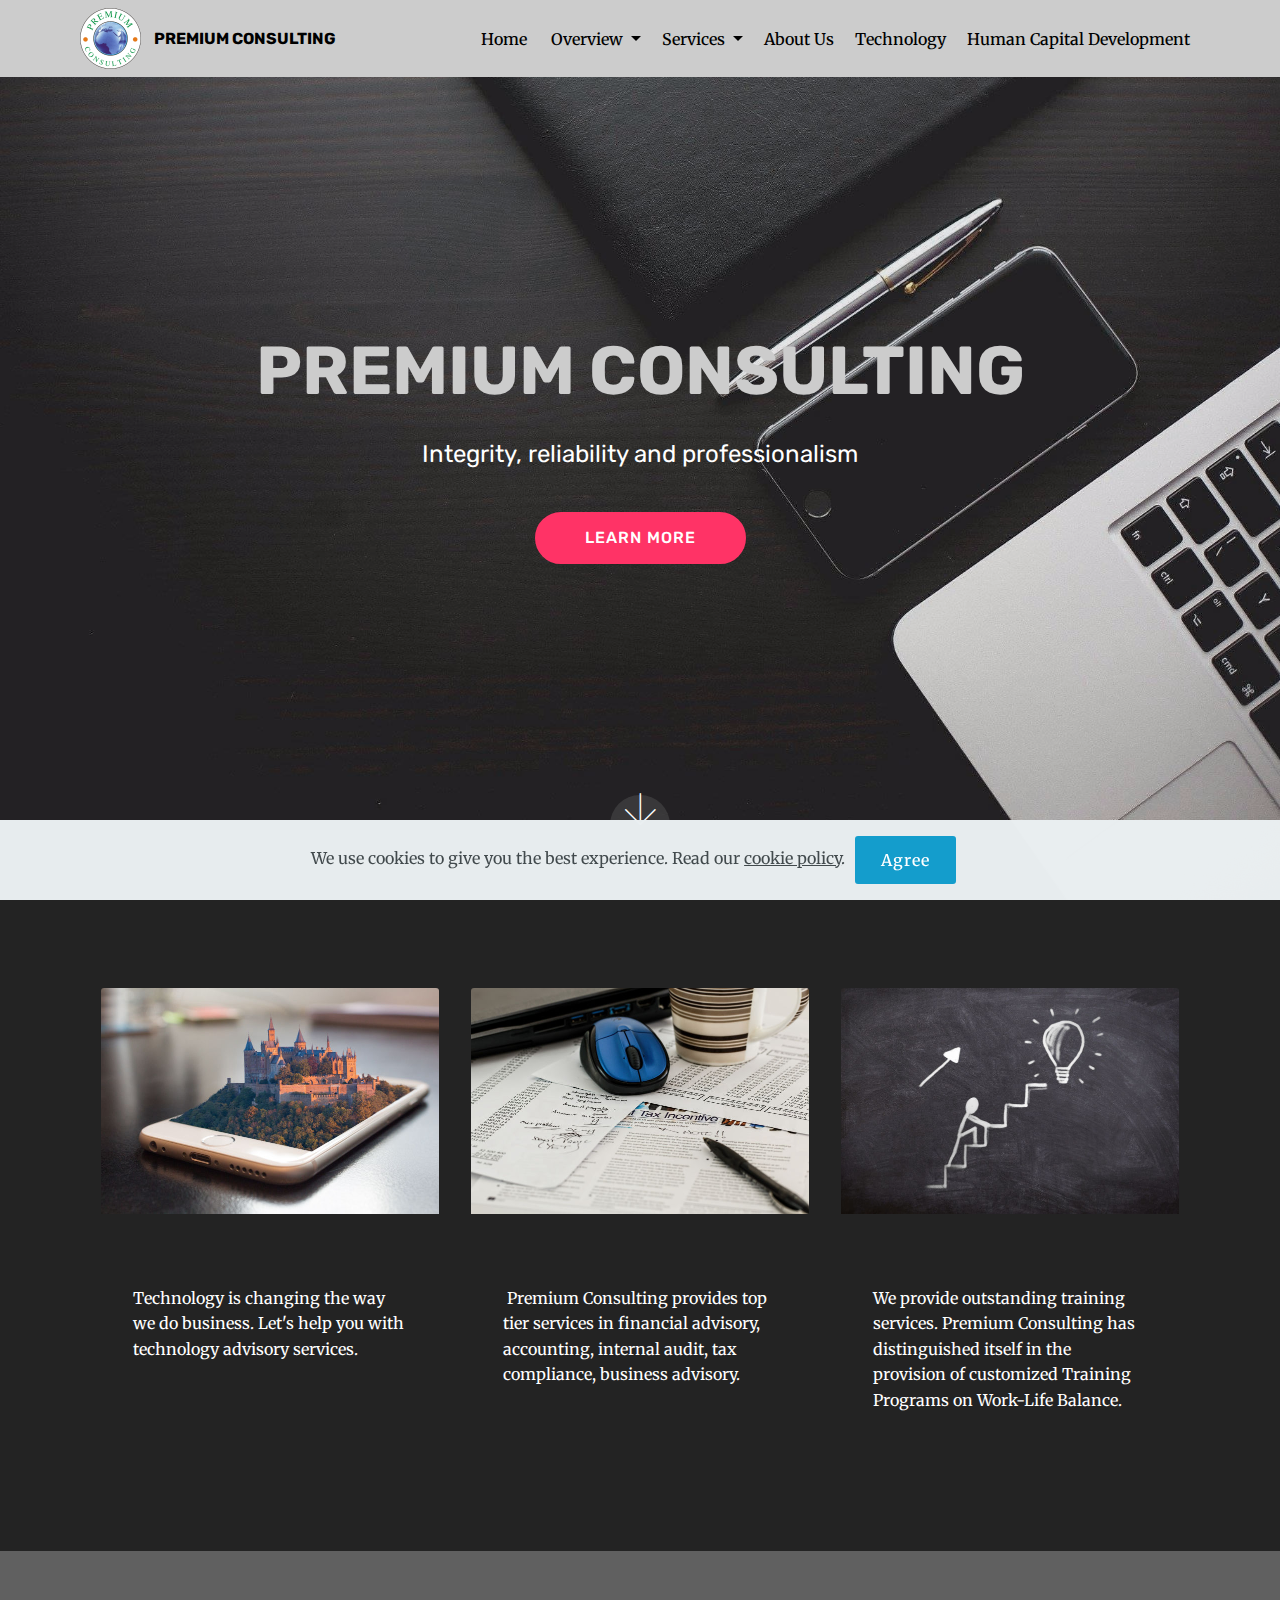
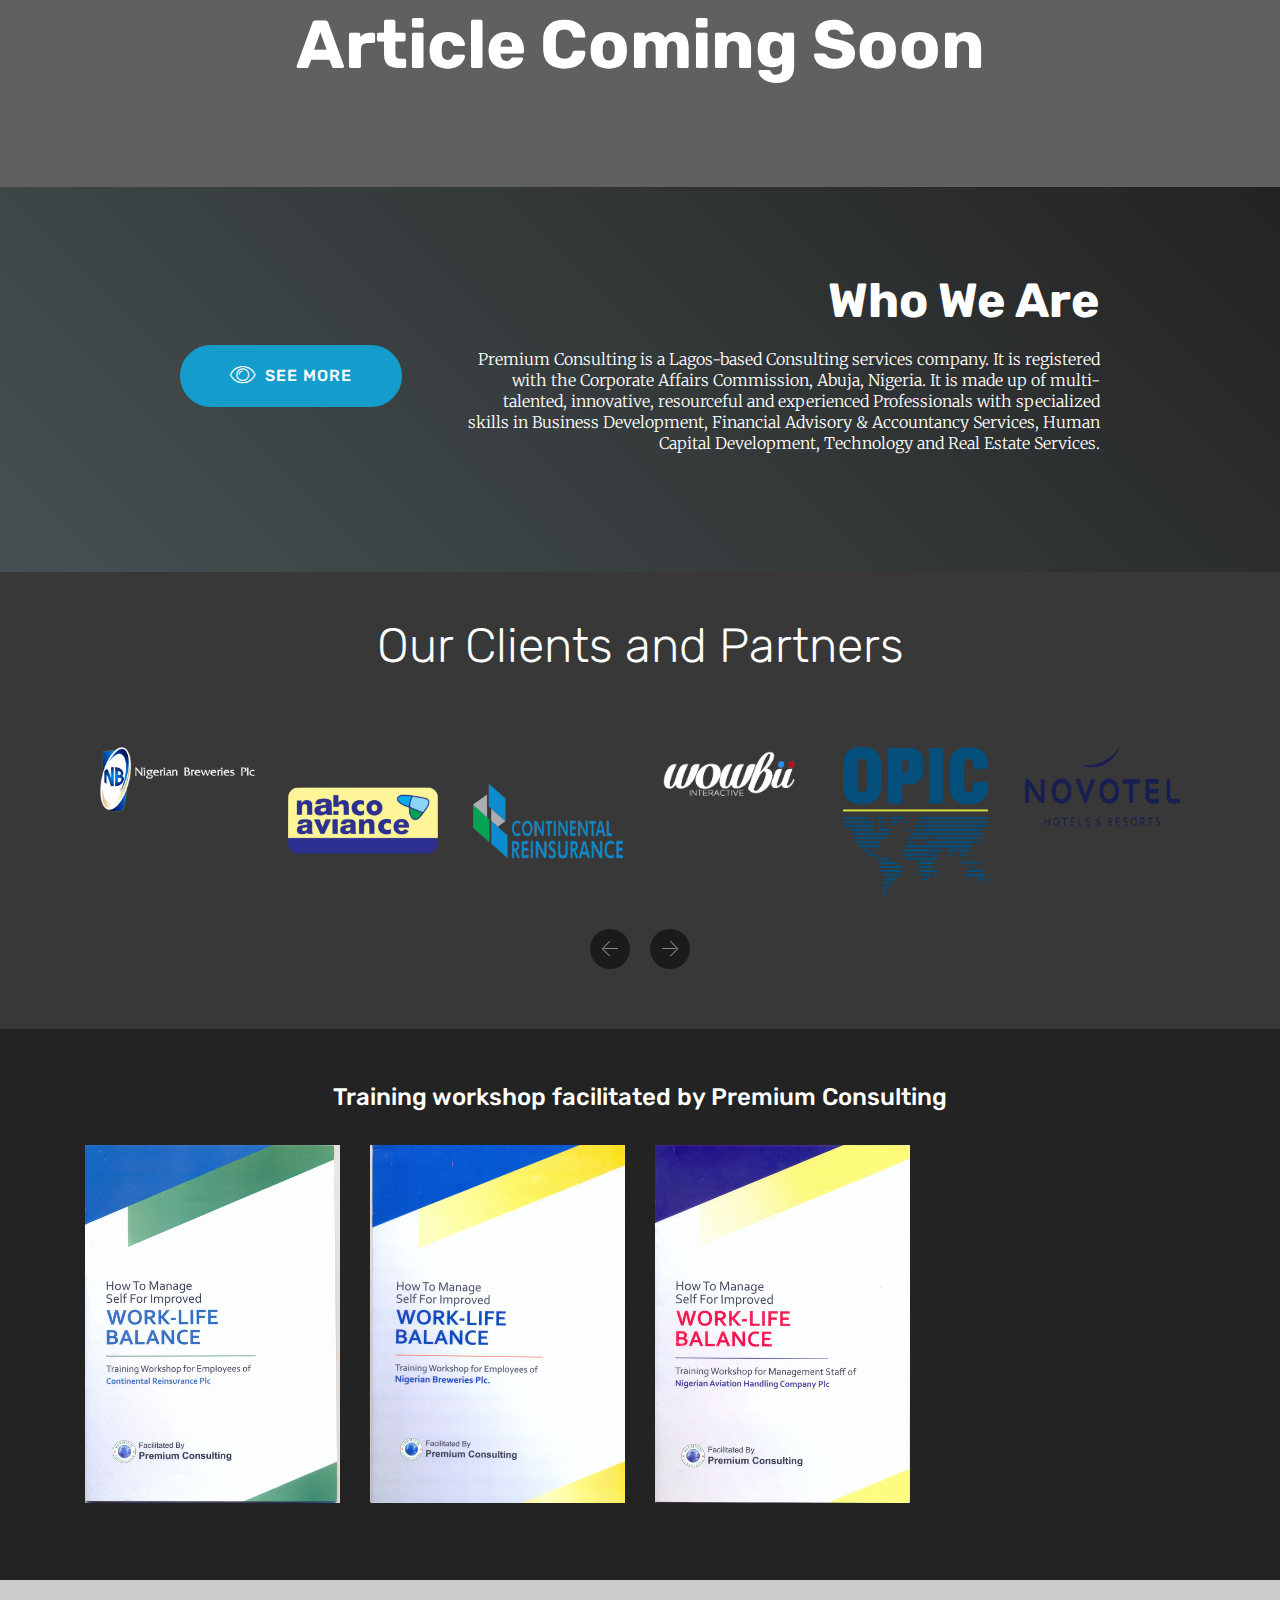
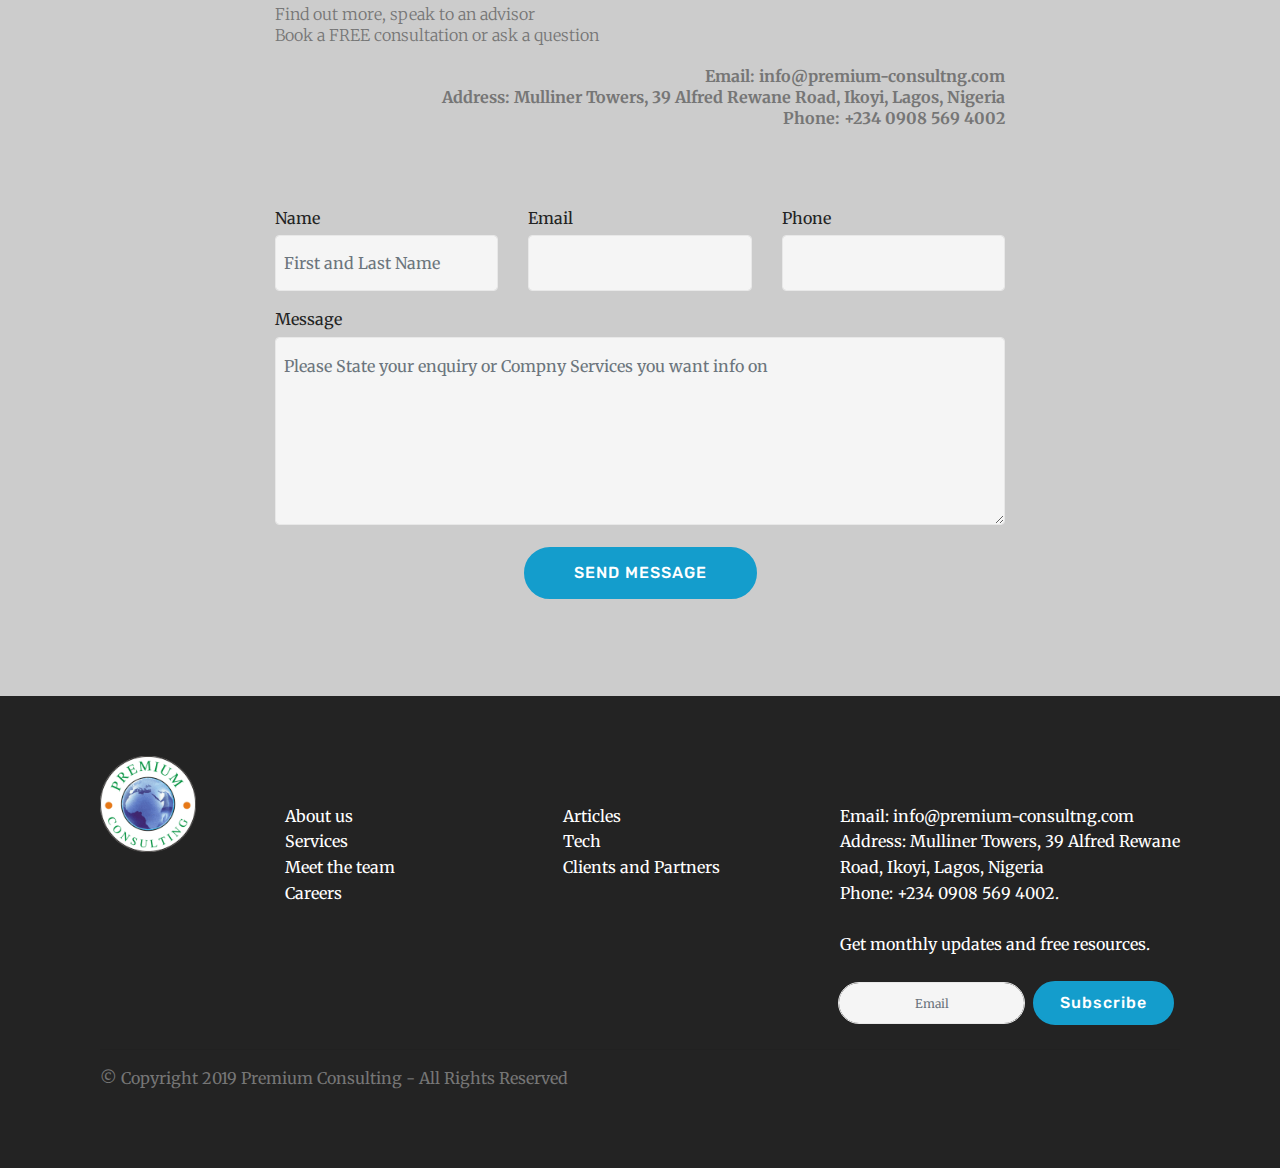
==== commit fe027a9d: "create github pages" ====
--- a/index.html
+++ b/index.html
@@ -64,7 +64,7 @@
     </nav>
 </section>
 
-<section class="engine"><a href="https://mobirise.info/m">web design templates</a></section><section class="cid-qTkA127IK8 mbr-fullscreen" id="header2-1">
+<section class="engine"><a href="https://mobirise.info/t">amp templates</a></section><section class="cid-qTkA127IK8 mbr-fullscreen" id="header2-1">
 
     
 
@@ -372,7 +372,7 @@
         <div class="row justify-content-center">
             <div class="media-container-column col-lg-8" data-form-type="formoid">
                 <!---Formbuilder Form--->
-                <form action="https://mobirise.com/" method="POST" class="mbr-form form-with-styler" data-form-title="Mobirise Form"><input type="hidden" name="email" data-form-email="true" value="BC/ucMuXhBJAwcHXdzn0gJyX4cuIHJmOLIy8MNRKZ+VNpB5ulolmbKmg9x6dq8Ap2bd8FUubUldgf8QV1PcqOwBZy/eb77R1g7EkSSktxkVcp/AcO/maXuzJLr1x1wP0">
+                <form action="https://mobirise.com/" method="POST" class="mbr-form form-with-styler" data-form-title="Mobirise Form"><input type="hidden" name="email" data-form-email="true" value="wme6MB3u1cKbVg3767dDAoFJnegBMgOArnUqztj+ypLIT1ZaSi/rAEQgJyJAxowvcqHBHBqQv4wlGdr5zp+cZz7wPPq68dS4sbLMUvhJFpW3T4NjCbBv/vJhOhi1pbGX">
                     <div class="row">
                         <div hidden="hidden" data-form-alert="" class="alert alert-success col-12">Thanks for filling out the form!</div>
                         <div hidden="hidden" data-form-alert-danger="" class="alert alert-danger col-12">
@@ -448,7 +448,7 @@
                 </p>
                 <div class="media-container-column" data-form-type="formoid">
                     <!---Formbuilder Form--->
-                    <form action="https://mobirise.com/" method="POST" class="mbr-form form-with-styler" data-form-title="Mobirise Form"><input type="hidden" name="email" data-form-email="true" value="Yfu3Utxqset2RhgjT5LRAlmBWlv7Efyfnyz3HFvyem5YDnE0mnnlR9HcawC54lPa+uCG/yhjvIgxoMfk4wvMOsJwRoneMfyn9NBIIYYALc406nQpCKiNr6+gu0TN2+EW">
+                    <form action="https://mobirise.com/" method="POST" class="mbr-form form-with-styler" data-form-title="Mobirise Form"><input type="hidden" name="email" data-form-email="true" value="MI0Tjvm3La//Q2IpOoIUsVpxlaLSVLh9YeW8Vws2v/312DgeepICAfwfXslE4LZPmrQlkVEQfKqAf0OielzafVkyDZNfwGMfTSzXDgYZp0MtQvRgprGbRM4sCaOUx4dM">
                         <div class="row form-inline justify-content-center">
                             <div hidden="hidden" data-form-alert="" class="alert alert-success col-12">Thanks for filling out the form!</div>
                             <div hidden="hidden" data-form-alert-danger="" class="alert alert-danger col-12">
--- a/assets/mobirise/css/mbr-additional.css
+++ b/assets/mobirise/css/mbr-additional.css
@@ -1101,7 +1101,7 @@
   color: #c1c1c1 !important;
 }
 .cid-qTkA127IK8 {
-  background-image: url("../../../assets/images/mbr-5-1920x1280.jpg");
+  background-image: url("../../../assets/images/mbr-5-1920x1280.jpeg");
 }
 .cid-qTkA127IK8 H1 {
   color: #cccccc;
--- a/assets/mobirise/css/mbr-additional.css
+++ b/assets/mobirise/css/mbr-additional.css
@@ -1101,7 +1101,7 @@
   color: #c1c1c1 !important;
 }
 .cid-qTkA127IK8 {
-  background-image: url("../../../assets/images/mbr-5-1920x1280.jpg");
+  background-image: url("../../../assets/images/mbr-5-1920x1280.jpeg");
 }
 .cid-qTkA127IK8 H1 {
   color: #cccccc;
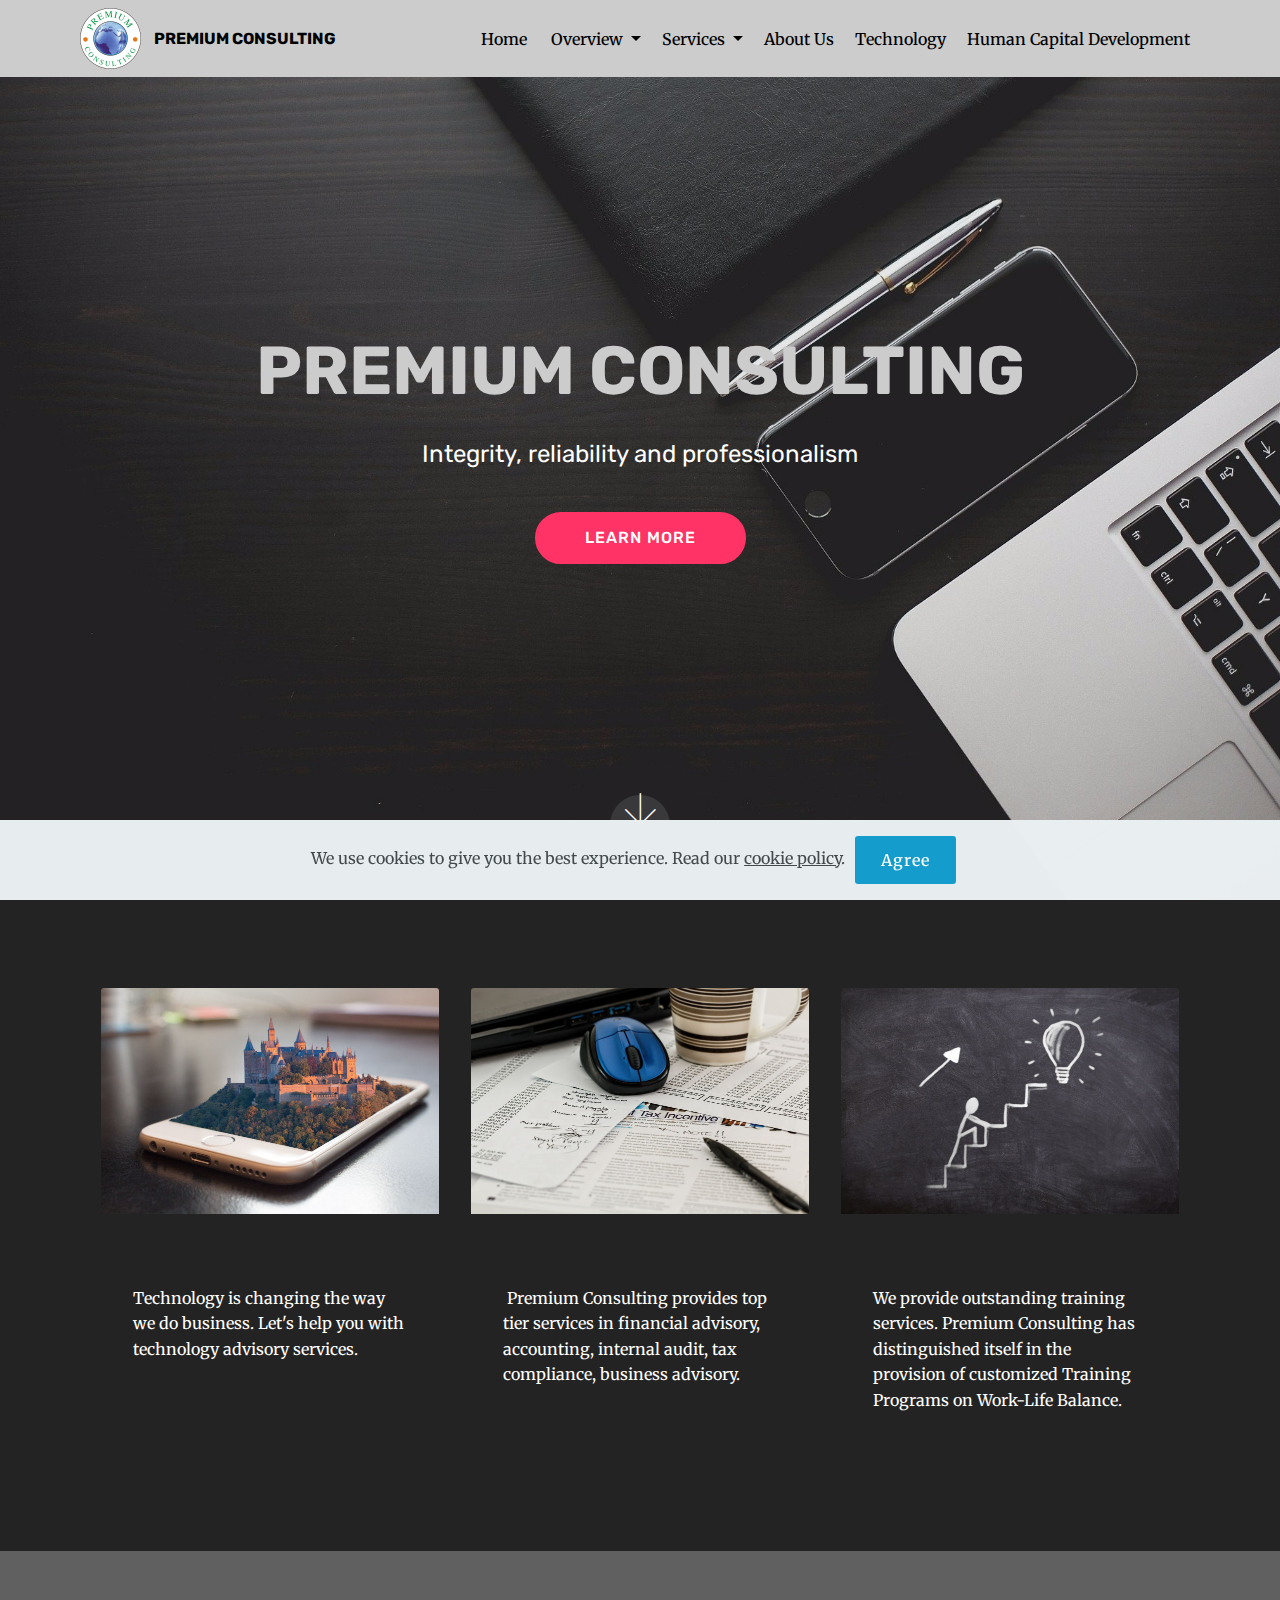
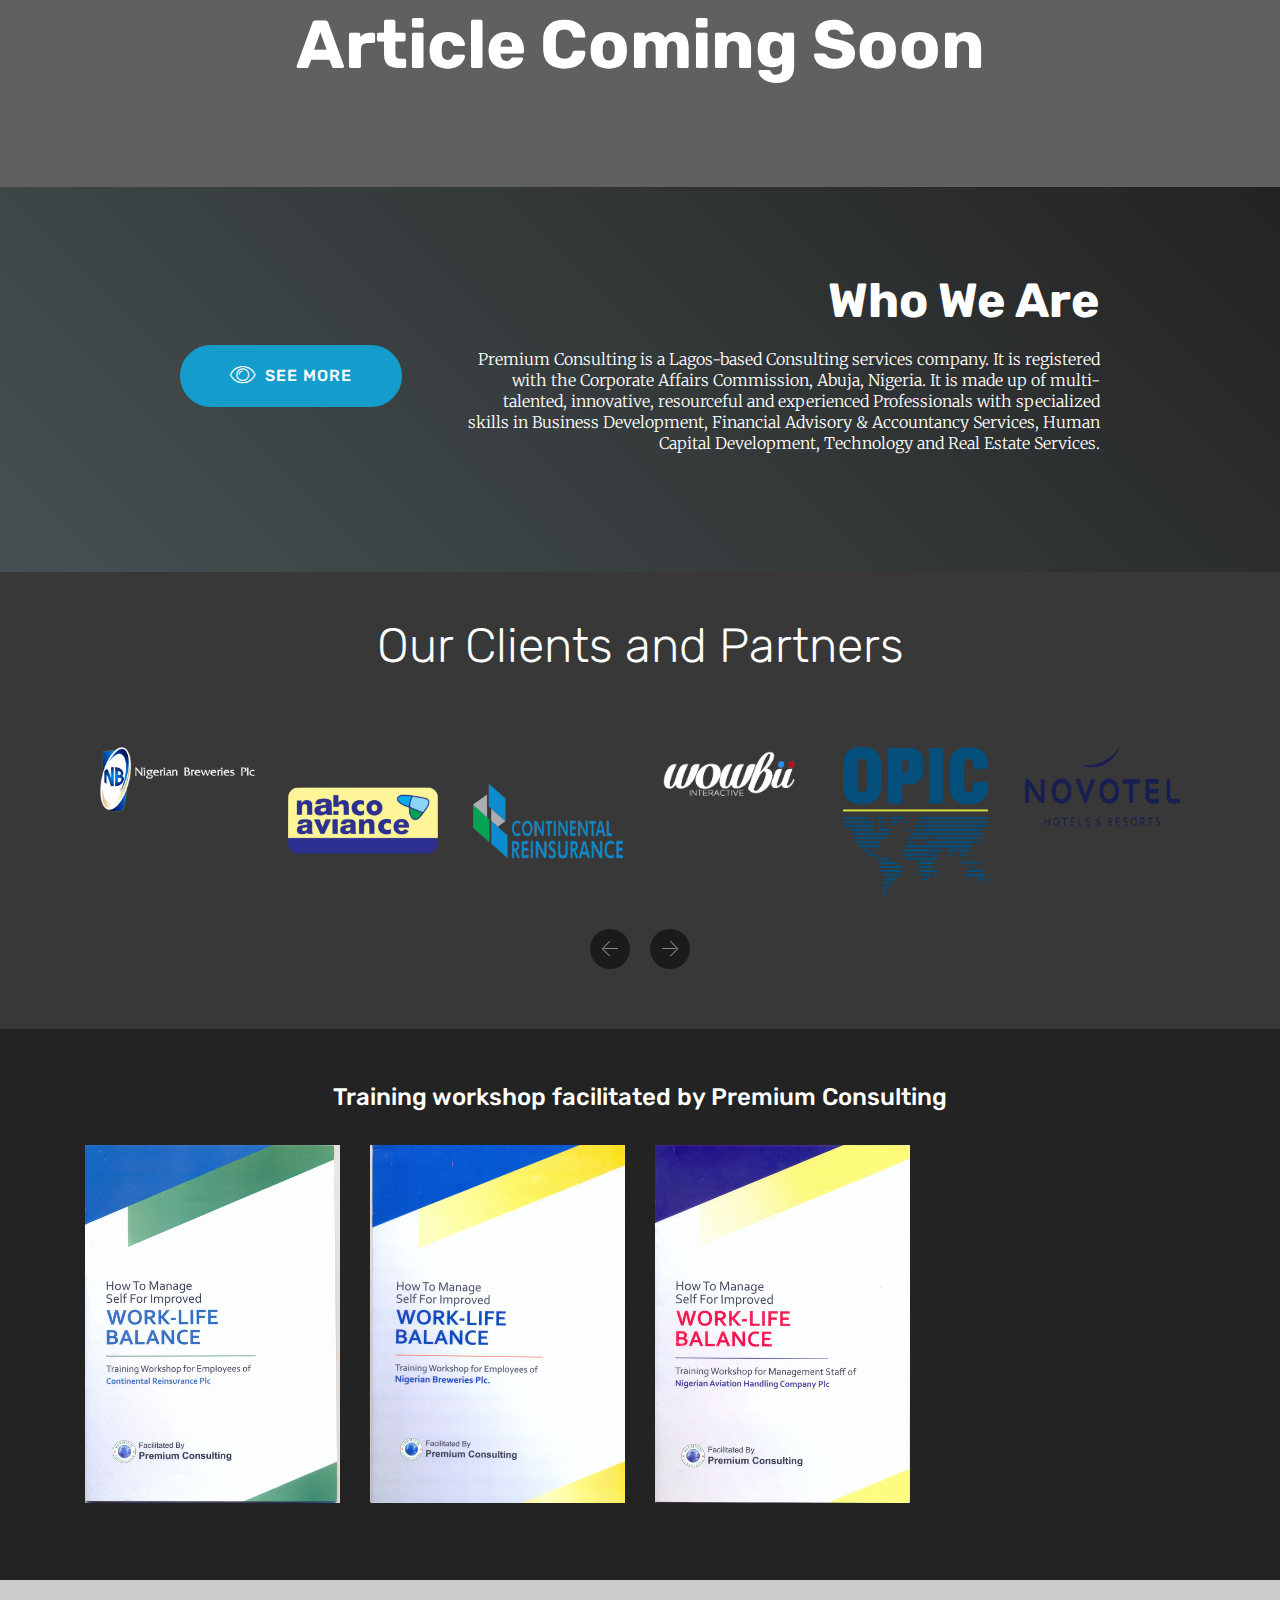
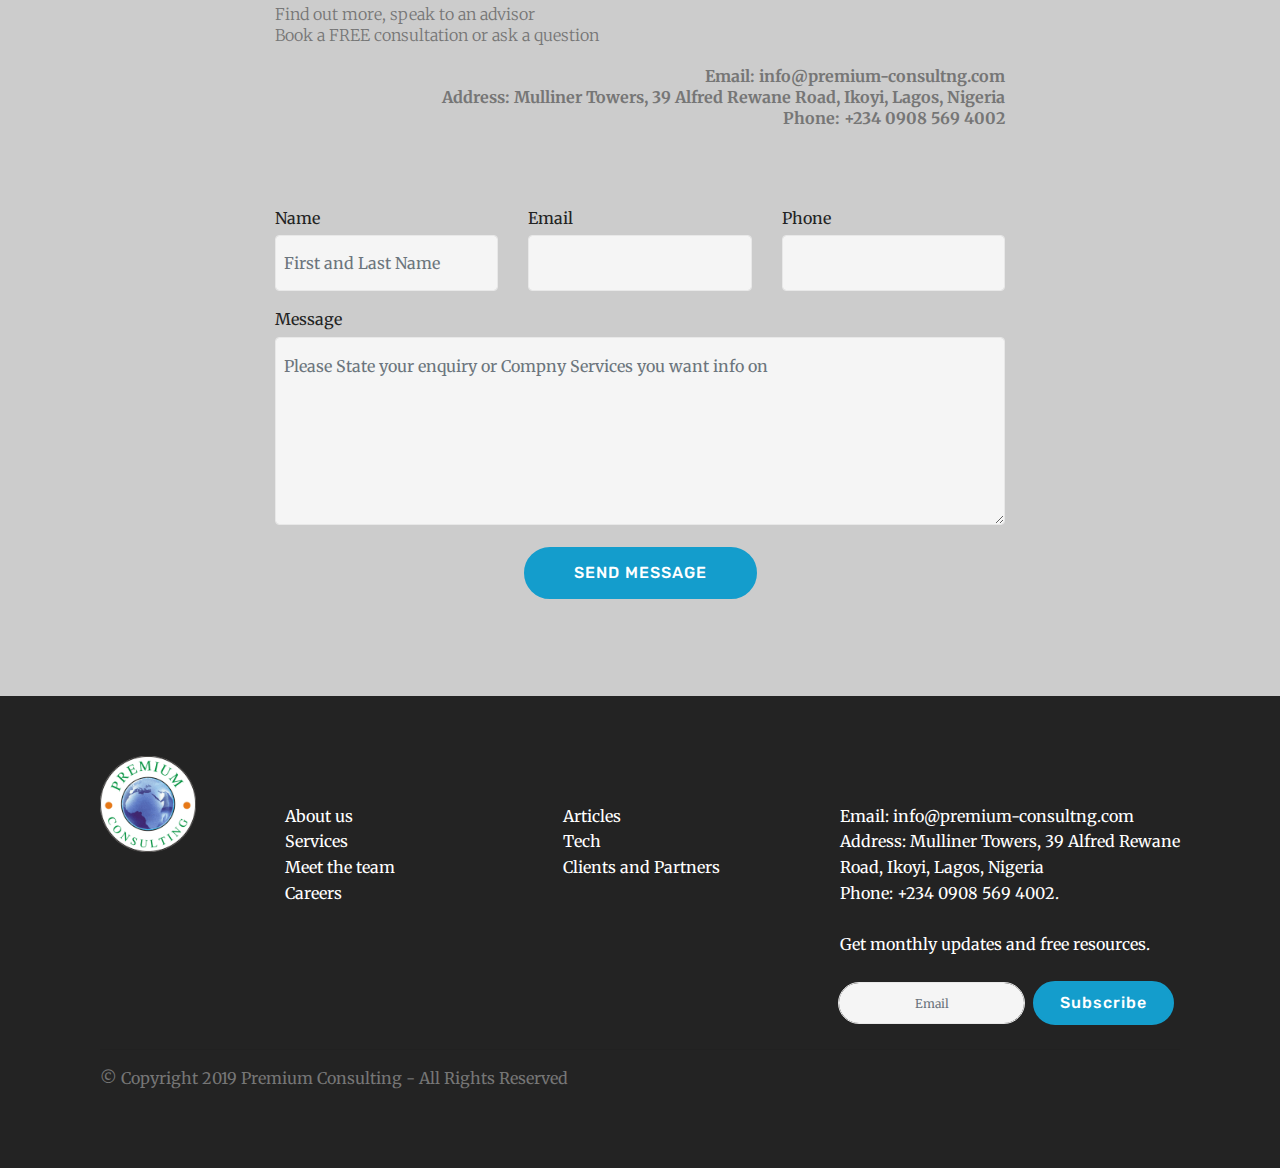
==== commit 2f8d6ea8: "create github pages" ====
--- a/index.html
+++ b/index.html
@@ -64,7 +64,7 @@
     </nav>
 </section>
 
-<section class="engine"><a href="https://mobirise.info/t">amp templates</a></section><section class="cid-qTkA127IK8 mbr-fullscreen" id="header2-1">
+<section class="engine"><a href="https://mobirise.info/g">how to build your own website for free</a></section><section class="cid-qTkA127IK8 mbr-fullscreen" id="header2-1">
 
     
 
@@ -372,7 +372,7 @@
         <div class="row justify-content-center">
             <div class="media-container-column col-lg-8" data-form-type="formoid">
                 <!---Formbuilder Form--->
-                <form action="https://mobirise.com/" method="POST" class="mbr-form form-with-styler" data-form-title="Mobirise Form"><input type="hidden" name="email" data-form-email="true" value="wme6MB3u1cKbVg3767dDAoFJnegBMgOArnUqztj+ypLIT1ZaSi/rAEQgJyJAxowvcqHBHBqQv4wlGdr5zp+cZz7wPPq68dS4sbLMUvhJFpW3T4NjCbBv/vJhOhi1pbGX">
+                <form action="https://mobirise.com/" method="POST" class="mbr-form form-with-styler" data-form-title="Mobirise Form"><input type="hidden" name="email" data-form-email="true" value="0b/H9N8/+ol48PyoJhMDvM+/SuHU5KiJ+M48Zeu/zlBaYjFOBrVPqXJ47qD+KTplOgT7/4Ie88ZNKizFTTRwELMzpzxwns+5MbbR7SATzvSMPKzcw2f23JHFmXslCZxO">
                     <div class="row">
                         <div hidden="hidden" data-form-alert="" class="alert alert-success col-12">Thanks for filling out the form!</div>
                         <div hidden="hidden" data-form-alert-danger="" class="alert alert-danger col-12">
@@ -448,7 +448,7 @@
                 </p>
                 <div class="media-container-column" data-form-type="formoid">
                     <!---Formbuilder Form--->
-                    <form action="https://mobirise.com/" method="POST" class="mbr-form form-with-styler" data-form-title="Mobirise Form"><input type="hidden" name="email" data-form-email="true" value="MI0Tjvm3La//Q2IpOoIUsVpxlaLSVLh9YeW8Vws2v/312DgeepICAfwfXslE4LZPmrQlkVEQfKqAf0OielzafVkyDZNfwGMfTSzXDgYZp0MtQvRgprGbRM4sCaOUx4dM">
+                    <form action="https://mobirise.com/" method="POST" class="mbr-form form-with-styler" data-form-title="Mobirise Form"><input type="hidden" name="email" data-form-email="true" value="mn52dvIBgwliZ4bkxlPGitOiOPvpzCKZ4oD1gaGO/ZTeU1IvDsAlEkNVF9P87tTQDuU0XdAScPZOKvKmvCQxGgtlp+42EG+aph5eSBEdjzHKbX5zJZaAe0RTC8H1MGvz">
                         <div class="row form-inline justify-content-center">
                             <div hidden="hidden" data-form-alert="" class="alert alert-success col-12">Thanks for filling out the form!</div>
                             <div hidden="hidden" data-form-alert-danger="" class="alert alert-danger col-12">
--- a/assets/mobirise/css/mbr-additional.css
+++ b/assets/mobirise/css/mbr-additional.css
@@ -1101,7 +1101,7 @@
   color: #c1c1c1 !important;
 }
 .cid-qTkA127IK8 {
-  background-image: url("../../../assets/images/mbr-5-1920x1280.jpeg");
+  background-image: url("../../../assets/images/office-865091.jpeg");
 }
 .cid-qTkA127IK8 H1 {
   color: #cccccc;
--- a/assets/mobirise/css/mbr-additional.css
+++ b/assets/mobirise/css/mbr-additional.css
@@ -1101,7 +1101,7 @@
   color: #c1c1c1 !important;
 }
 .cid-qTkA127IK8 {
-  background-image: url("../../../assets/images/mbr-5-1920x1280.jpeg");
+  background-image: url("../../../assets/images/office-865091.jpeg");
 }
 .cid-qTkA127IK8 H1 {
   color: #cccccc;
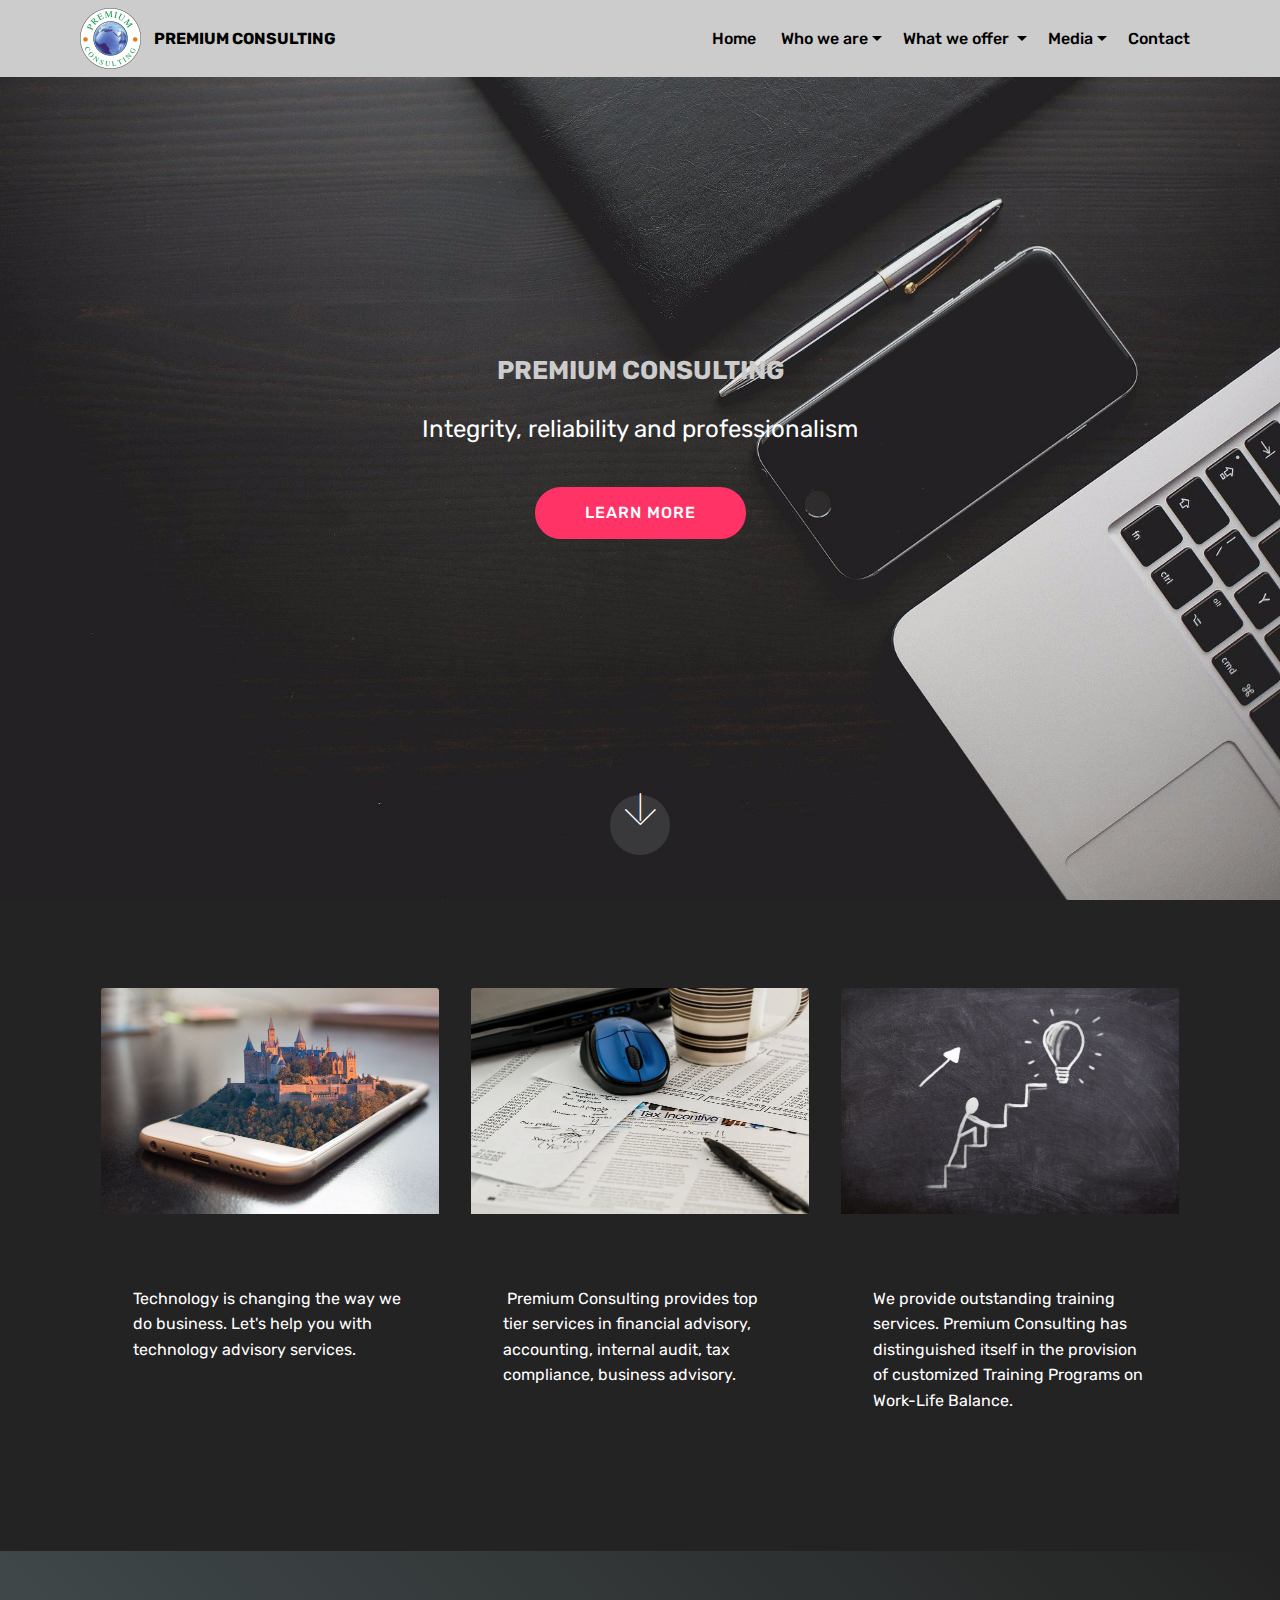
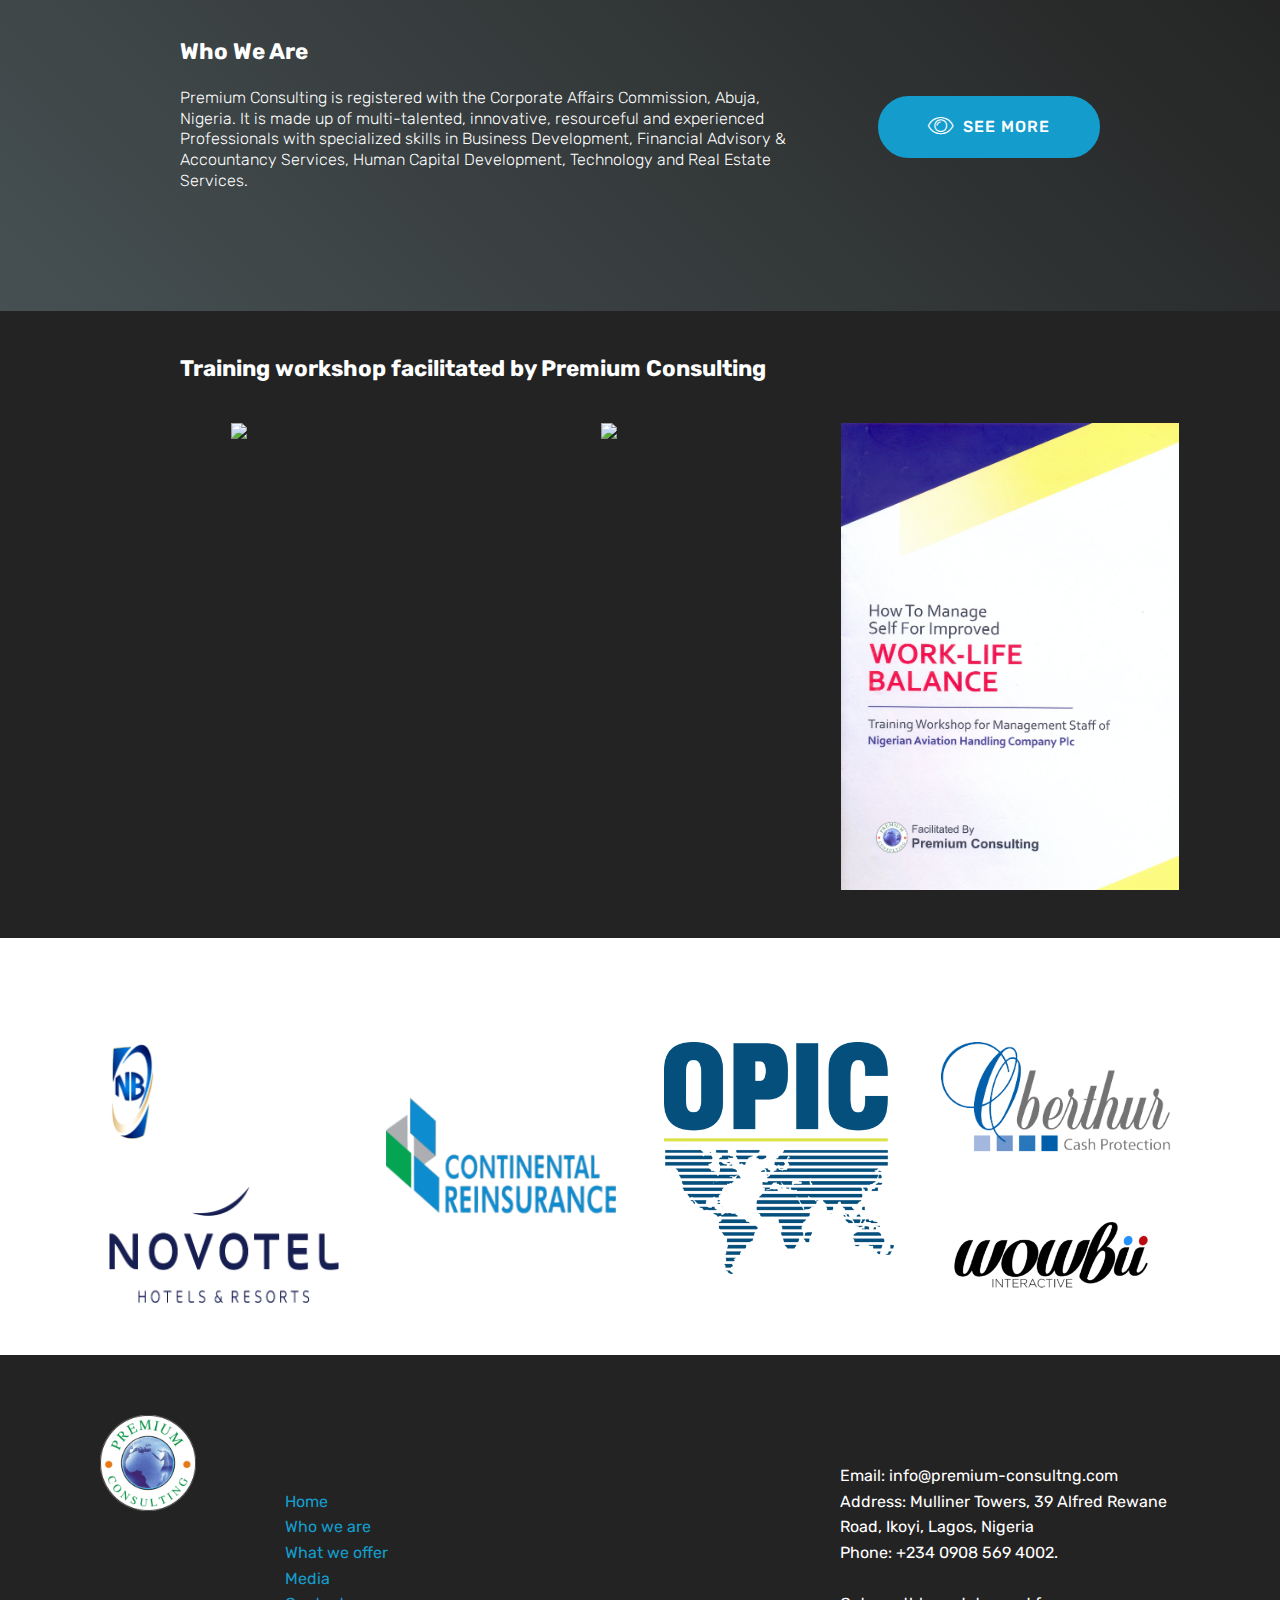
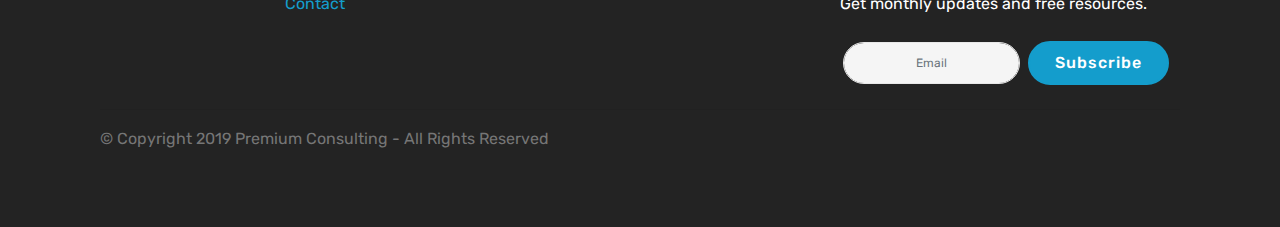
==== commit 18858493: "create github pages" ====
--- a/index.html
+++ b/index.html
@@ -14,10 +14,11 @@
   <link rel="stylesheet" href="assets/bootstrap/css/bootstrap.min.css">
   <link rel="stylesheet" href="assets/bootstrap/css/bootstrap-grid.min.css">
   <link rel="stylesheet" href="assets/bootstrap/css/bootstrap-reboot.min.css">
-  <link rel="stylesheet" href="assets/tether/tether.min.css">
   <link rel="stylesheet" href="assets/socicon/css/styles.css">
   <link rel="stylesheet" href="assets/dropdown/css/style.css">
+  <link rel="stylesheet" href="assets/tether/tether.min.css">
   <link rel="stylesheet" href="assets/theme/css/style.css">
+  <link rel="stylesheet" href="assets/gallery/style.css">
   <link rel="preload" as="style" href="assets/mobirise/css/mbr-additional.css"><link rel="stylesheet" href="assets/mobirise/css/mbr-additional.css" type="text/css">
   
   
@@ -53,18 +54,13 @@
                         </a>
                 </li>
                 <li class="nav-item"><a class="nav-link link text-black display-7" href="index.html">
-                        Home&nbsp;</a></li><li class="nav-item dropdown"><a class="nav-link link text-black dropdown-toggle display-7" href="https://mobirise.com" aria-expanded="false" data-toggle="dropdown-submenu">Overview&nbsp;</a><div class="dropdown-menu"><a class="text-black dropdown-item display-7" href="page7.html" aria-expanded="false">The Team</a><a class="text-black dropdown-item display-7" href="index.html#form1-11" aria-expanded="false">Contact</a></div></li><li class="nav-item dropdown"><a class="nav-link link dropdown-toggle text-black display-7" href="https://mobirise.com" data-toggle="dropdown-submenu" aria-expanded="true">
-                        Services&nbsp;</a><div class="dropdown-menu"><a class="dropdown-item text-black display-7" href="page2.html">Financial and Accounting Services</a><a class="dropdown-item text-black display-7" href="page3.html" aria-expanded="false">Tax Compliance Services</a><a class="dropdown-item text-black display-7" href="page5.html" aria-expanded="false">Real Estate Services<br>Business Advisory Services&nbsp;<br></a></div></li><li class="nav-item"><a class="nav-link link text-black display-7" href="page1.html">
-                        
-                        About Us
-                    </a></li><li class="nav-item"><a class="nav-link link text-black display-7" href="page6.html">
-                        Technology</a></li><li class="nav-item"><a class="nav-link link text-black display-7" href="page4.html">Human Capital Development</a></li></ul>
+                        Home&nbsp;</a></li><li class="nav-item dropdown"><a class="nav-link link text-black dropdown-toggle display-7" href="https://mobirise.com" aria-expanded="false" data-toggle="dropdown-submenu">Who we are</a><div class="dropdown-menu"><a class="text-black dropdown-item display-7" href="page1.html" aria-expanded="false">Overview</a><a class="text-black dropdown-item display-7" href="page7.html" aria-expanded="false">The Team</a></div></li><li class="nav-item dropdown"><a class="nav-link link dropdown-toggle text-black display-7" href="https://mobirise.com" data-toggle="dropdown-submenu" aria-expanded="false">What we offer&nbsp;</a><div class="dropdown-menu"><a class="dropdown-item text-black display-7" href="page2.html"></a><a class="dropdown-item text-black display-7" href="page10.html" aria-expanded="false">Accounting Services<br></a><a class="text-black dropdown-item display-7" href="page2.html" aria-expanded="false">Business Advisory Services</a><a class="text-black dropdown-item display-7" href="page2.html#header16-20" aria-expanded="false">Financial Advisory Services</a><a class="text-black dropdown-item display-7" href="page3.html#header16-2q" aria-expanded="false">Human Capital Development</a><a class="text-black dropdown-item display-7" href="https://mobirise.com" aria-expanded="false">Technology</a><a class="text-black dropdown-item display-7" href="#top" aria-expanded="false">Tax compliance services</a><a class="text-black dropdown-item display-7" href="page5.html" aria-expanded="false">Real estate services</a></div></li><li class="nav-item dropdown"><a class="nav-link link text-black dropdown-toggle display-7" href="page1.html" data-toggle="dropdown-submenu" aria-expanded="true">Media</a><div class="dropdown-menu"><a class="text-black dropdown-item display-7" href="index.html#gallery1-2x">Brochures</a></div></li><li class="nav-item"><a class="nav-link link text-black display-7" href="page9.html">Contact</a></li></ul>
             
         </div>
     </nav>
 </section>
 
-<section class="engine"><a href="https://mobirise.info/g">how to build your own website for free</a></section><section class="cid-qTkA127IK8 mbr-fullscreen" id="header2-1">
+<section class="engine"><a href="https://mobirise.info/h">how to create a web page</a></section><section class="cid-qTkA127IK8 mbr-fullscreen" id="header2-1">
 
     
 
@@ -127,7 +123,7 @@
                 <div class="card-wrapper">
                     <div class="card-img">
                         <div class="mbr-overlay"></div>
-                        <div class="mbr-section-btn text-center"><a href="page4.html" class="btn btn-primary display-4">Learn More</a></div>
+                        <div class="mbr-section-btn text-center"><a href="page4.html#content12-2m" class="btn btn-primary display-4">Learn More</a></div>
                         <img src="assets/images/mbr-3-676x451.jpg" alt="Mobirise" title="">
                     </div>
                     <div class="card-box">
@@ -138,26 +134,6 @@
             </div>
 
             
-        </div>
-    </div>
-</section>
-
-<section class="mbr-section content5 cid-rKGOUyje0E mbr-parallax-background" id="content5-w">
-
-    
-
-    <div class="mbr-overlay" style="opacity: 0.7; background-color: rgb(35, 35, 35);">
-    </div>
-
-    <div class="container">
-        <div class="media-container-row">
-            <div class="title col-12 col-md-8">
-                <h2 class="align-center mbr-bold mbr-white pb-3 mbr-fonts-style display-1">
-                    Article Coming Soon</h2>
-                <h3 class="mbr-section-subtitle align-center mbr-light mbr-white pb-3 mbr-fonts-style display-5"></h3>
-                
-                
-            </div>
         </div>
     </div>
 </section>
@@ -178,229 +154,108 @@
             </div>
             <div class="media-container-column title col-12 col-lg-7 col-md-6">
                 <h2 class="align-right mbr-bold mbr-white pb-3 mbr-fonts-style display-2">Who We Are</h2>
-                <h3 class="mbr-section-subtitle align-right mbr-light mbr-white mbr-fonts-style display-7">Premium Consulting is a Lagos-based Consulting services company. It is registered with the Corporate Affairs Commission, Abuja, Nigeria. It is made up of multi-talented, innovative, resourceful and experienced Professionals with specialized skills in Business Development, Financial Advisory &amp; Accountancy Services, Human Capital Development, Technology and Real Estate Services.
+                <h3 class="mbr-section-subtitle align-right mbr-light mbr-white mbr-fonts-style display-7">Premium Consulting is registered with the Corporate Affairs Commission, Abuja, Nigeria. It is made up of multi-talented, innovative, resourceful and experienced Professionals with specialized skills in Business Development, Financial Advisory &amp; Accountancy Services, Human Capital Development, Technology and Real Estate Services.
 <div><br></div></h3>
             </div>
         </div>
     </div>
 </section>
 
-<section class="clients cid-rKGWO0HRHv mbr-parallax-background" data-interval="false" id="clients-13">
-      
-
-    <div class="mbr-overlay" style="opacity: 0.9; background-color: rgb(35, 35, 35);">
-    </div>
-        <div class="container mb-5">
-            <div class="media-container-row">
-                <div class="col-12 align-center">
-                    <h2 class="mbr-section-title pb-3 mbr-fonts-style display-2">Our Clients and Partners</h2>
-                    <h3 class="mbr-section-subtitle mbr-light mbr-fonts-style display-5"></h3>
-                </div>
-            </div>
-        </div>
-
-    <div class="container">
-        <div class="carousel slide" role="listbox" data-pause="true" data-keyboard="false" data-ride="carousel" data-interval="5000">
-            <div class="carousel-inner" data-visible="6">
-                
-                
-                
-                
-                
-            <div class="carousel-item ">
-                    <div class="media-container-row">
-                        <div class="col-md-12">
-                            <div class="wrap-img ">
-                                <img src="assets/images/logo-small-240x101.png" class="img-responsive clients-img" alt="Nigerian Breweries Plc" title="Nigerian Breweries Plc">
-                            </div>
-                        </div>
-                    </div>
-                </div><div class="carousel-item ">
-                    <div class="media-container-row">
-                        <div class="col-md-12">
-                            <div class="wrap-img ">
-                                <img src="assets/images/ng-nahco-logo-240x240.png" class="img-responsive clients-img" alt="Nigerian Aviation Handling Company Plc" title="Nigerian Aviation Handling Company Plc">
-                            </div>
-                        </div>
-                    </div>
-                </div><div class="carousel-item ">
-                    <div class="media-container-row">
-                        <div class="col-md-12">
-                            <div class="wrap-img ">
-                                <img src="assets/images/ng-contin-logo-240x240.png" class="img-responsive clients-img" alt="Continental reinsurance Plc" title="Continental reinsurance Plc">
-                            </div>
-                        </div>
-                    </div>
-                </div><div class="carousel-item ">
-                    <div class="media-container-row">
-                        <div class="col-md-12">
-                            <div class="wrap-img ">
-                                <img src="assets/images/wowbii-logo-white-var-2-col-781x320.png" class="img-responsive clients-img" alt="Wowbii Interactive" title="Wowbii Interactive">
-                            </div>
-                        </div>
-                    </div>
-                </div><div class="carousel-item ">
-                    <div class="media-container-row">
-                        <div class="col-md-12">
-                            <div class="wrap-img ">
-                                <img src="assets/images/opic-logo2014-cmyk-903x910.png" class="img-responsive clients-img" alt="Overseas Private Investment Corporation, USA" title="Overseas Private Investment Corporation, USA">
-                            </div>
-                        </div>
-                    </div>
-                </div><div class="carousel-item ">
-                    <div class="media-container-row">
-                        <div class="col-md-12">
-                            <div class="wrap-img ">
-                                <img src="assets/images/novotel-476x242.png" class="img-responsive clients-img" alt="Novotel Port-Harcourt" title="Novotel Port-Harcourt">
-                            </div>
-                        </div>
-                    </div>
-                </div><div class="carousel-item ">
-                    <div class="media-container-row">
-                        <div class="col-md-12">
-                            <div class="wrap-img ">
-                                <img src="assets/images/oberthur-cash-protection-2c1ed-logo-300x146.png" class="img-responsive clients-img" alt="Oberthur Cash Protection" title="Oberthur Cash Protection">
-                            </div>
-                        </div>
-                    </div>
-                </div></div>
-            <div class="carousel-controls">
-                <a data-app-prevent-settings="" class="carousel-control carousel-control-prev" role="button" data-slide="prev">
-                    <span aria-hidden="true" class="mbri-left mbr-iconfont"></span>
-                    <span class="sr-only">Previous</span>
-                </a>
-                <a data-app-prevent-settings="" class="carousel-control carousel-control-next" role="button" data-slide="next">
-                    <span aria-hidden="true" class="mbri-right mbr-iconfont"></span>
-                    <span class="sr-only">Next</span>
-                </a>
-            </div>
-        </div>
-    </div>
-</section>
-
-<section class="mbr-gallery gallery5 cid-rKU3w3L7uA" id="gallery5-1k">
-
-    
-
-    
-
-    <div class="container">
-        <h3 class="mbr-section-title align-center mbr-fonts-style display-2"></h3>
-        <h4 class="mbr-section-subtitle align-center pb-4 mbr-fonts-style display-5">Training workshop facilitated by Premium Consulting</h4>
-        <div class="row" id="gallery" data-toggle="modal" data-target="#carouselModal">
-            <div class="col-sm-6 col-md-4 col-lg-3 item gallery-image">
-                <div class="item-wrapper">
-                    <img class="w-100" src="assets/images/scan0004-2-510x699.jpg" alt="Training Workshop" data-target="#mbrCarousel" data-slide-to="0" title="Training Workshop">
-                </div>
-            </div>
-            <div class="col-sm-6 col-md-4 col-lg-3 item gallery-image">
-                <div class="item-wrapper">
-                    <img class="w-100" src="assets/images/training-brochure-nb-plc-510x716.jpg" alt="" data-target="#mbrCarousel" data-slide-to="1" title="">
-                </div>
-            </div>
-            <div class="col-sm-6 col-md-4 col-lg-3 item gallery-image">
-                <div class="item-wrapper">
-                    <img class="w-100" src="assets/images/training-brochure-510x672.jpg" alt="" data-target="#mbrCarousel" data-slide-to="2" title="">
-                </div>
-            </div>
+<section class="header1 cid-rLQbMRWAXb" id="header16-2w">
+
+    
+
+    
+
+    <div class="container">
+        <div class="row justify-content-md-center">
+            <div class="col-md-10 align-center">
+                <h1 class="mbr-section-title mbr-bold pb-3 mbr-fonts-style display-2">Training workshop facilitated by Premium Consulting</h1>
+                
+                
+                
+            </div>
+        </div>
+    </div>
+
+</section>
+
+<section class="features2 cid-rLQa6nirXZ" id="features2-2t">
+
+    
+
+    
+    
+    <div class="container">
+        <div class="media-container-row">
+            <div class="card p-3 col-12 col-md-6 col-lg-4">
+                <div class="card-wrapper">
+                    <div class="card-img">
+                        <img src="assets/images/scan0004-2.jpg" alt="Mobirise" title="">
+                    </div>
+                    <div class="card-box">
+                        
+                        
+                    </div>
+                </div>
+            </div>
+
+            <div class="card p-3 col-12 col-md-6 col-lg-4">
+                <div class="card-wrapper">
+                    <div class="card-img">
+                        <img src="assets/images/training-brochure-nb-plc.jpg" alt="Mobirise" title="">
+                    </div>
+                    <div class="card-box ">
+                        
+                        
+                    </div>
+                </div>
+            </div>
+
+            <div class="card p-3 col-12 col-md-6 col-lg-4">
+                <div class="card-wrapper">
+                    <div class="card-img">
+                        <img src="assets/images/training-brochure-4.jpeg" alt="Mobirise" title="">
+                    </div>
+                    <div class="card-box">
+                        
+                        
+                    </div>
+                </div>
+            </div>
+
             
         </div>
-
-        <div class="modal mbr-slider fade" id="carouselModal" tabindex="-1" role="dialog" aria-hidden="true">
-            <div class="modal-dialog" role="document">
-                <div class="modal-content">
-                    <div class="modal-body">
-                        <div id="mbrCarousel" class="carousel slide" data-ride="carousel">
-                            <div class="carousel-inner">
-                                <div class="carousel-item active">
-                                    <img class="d-block w-100" src="assets/images/background1.jpg" alt="">
-                                </div>
-                                <div class="carousel-item">
-                                    <img class="d-block w-100" src="assets/images/background2.jpg" alt="">
-                                </div>
-                                <div class="carousel-item">
-                                    <img class="d-block w-100" src="assets/images/background3.jpg" alt="">
-                                </div>
-                                <div class="carousel-item">
-                                    <img class="d-block w-100" src="assets/images/background4.jpg" alt="">
-                                </div>
-                            </div>
-                            <ol class="carousel-indicators">
-                                <li data-target="#mbrCarousel" data-slide-to="0" class="active"></li>
-                                <li data-target="#mbrCarousel" data-slide-to="1"></li>
-                                <li data-target="#mbrCarousel" data-slide-to="2"></li>
-                                <li data-target="#mbrCarousel" data-slide-to="3"></li>
-                            </ol>
-                            <a role="button" href="" class="close" data-dismiss="modal" aria-label="Close">
-                            </a>
-                            <a class="carousel-control-prev carousel-control" href="#mbrCarousel" role="button" data-slide="prev">
-                                <span class="mbri-left mbr-iconfont" aria-hidden="true"></span>
-                                <span class="sr-only">Previous</span>
-                            </a>
-                            <a class="carousel-control-next carousel-control" href="#mbrCarousel" role="button" data-slide="next">
-                                <span class="mbri-right mbr-iconfont" aria-hidden="true"></span>
-                                <span class="sr-only">Next</span>
-                            </a>
-                        </div>
-                    </div>
-                </div>
-            </div>
-        </div>
-    </div>
-</section>
-
-<section class="mbr-section form1 cid-rKGSbjj5rx" id="form1-11">
-
-    
-
-    
-    <div class="container">
-        <div class="row justify-content-center">
-            <div class="title col-12 col-lg-8">
-                <h2 class="mbr-section-title align-center pb-3 mbr-fonts-style display-2"></h2>
-                <h3 class="mbr-section-subtitle align-center mbr-light pb-3 mbr-fonts-style display-7">Find out more, speak to an advisor
-<br>Book a FREE consultation or ask a question&nbsp;<br><br><div><strong>Email:			info@premium-consultng.com
-</strong></div><div><strong>
-</strong></div><div><strong>Address:		Mulliner Towers, 39 Alfred Rewane Road, Ikoyi, Lagos, Nigeria
-</strong></div><div><strong>
-</strong></div><div><strong>Phone:			+234 0908 569 4002
-</strong></div><div><br></div></h3>
-            </div>
-        </div>
-    </div>
-    <div class="container">
-        <div class="row justify-content-center">
-            <div class="media-container-column col-lg-8" data-form-type="formoid">
-                <!---Formbuilder Form--->
-                <form action="https://mobirise.com/" method="POST" class="mbr-form form-with-styler" data-form-title="Mobirise Form"><input type="hidden" name="email" data-form-email="true" value="0b/H9N8/+ol48PyoJhMDvM+/SuHU5KiJ+M48Zeu/zlBaYjFOBrVPqXJ47qD+KTplOgT7/4Ie88ZNKizFTTRwELMzpzxwns+5MbbR7SATzvSMPKzcw2f23JHFmXslCZxO">
-                    <div class="row">
-                        <div hidden="hidden" data-form-alert="" class="alert alert-success col-12">Thanks for filling out the form!</div>
-                        <div hidden="hidden" data-form-alert-danger="" class="alert alert-danger col-12">
-                        </div>
-                    </div>
-                    <div class="dragArea row">
-                        <div class="col-md-4  form-group" data-for="name">
-                            <label for="name-form1-11" class="form-control-label mbr-fonts-style display-7">Name</label>
-                            <input type="text" name="name" data-form-field="Name" required="required" class="form-control display-7" placeholder="First and Last Name" id="name-form1-11">
-                        </div>
-                        <div class="col-md-4  form-group" data-for="email">
-                            <label for="email-form1-11" class="form-control-label mbr-fonts-style display-7">Email</label>
-                            <input type="email" name="email" data-form-field="Email" required="required" class="form-control display-7" id="email-form1-11">
-                        </div>
-                        <div data-for="phone" class="col-md-4  form-group">
-                            <label for="phone-form1-11" class="form-control-label mbr-fonts-style display-7">Phone</label>
-                            <input type="tel" name="phone" data-form-field="Phone" class="form-control display-7" id="phone-form1-11">
-                        </div>
-                        <div data-for="message" class="col-md-12 form-group">
-                            <label for="message-form1-11" class="form-control-label mbr-fonts-style display-7">Message</label>
-                            <textarea name="message" data-form-field="Message" class="form-control display-7" placeholder="Please State your enquiry or Compny Services you want info on" id="message-form1-11"></textarea>
-                        </div>
-                        <div class="col-md-12 input-group-btn align-center"><button type="submit" class="btn btn-primary btn-form display-4">SEND MESSAGE</button></div>
-                    </div>
-                </form><!---Formbuilder Form--->
-            </div>
-        </div>
-    </div>
+    </div>
+</section>
+
+<section class="header1 cid-rLQeAZhKSk" id="header16-2y">
+
+    
+
+    
+
+    <div class="container">
+        <div class="row justify-content-md-center">
+            <div class="col-md-10 align-center">
+                <h1 class="mbr-section-title mbr-bold pb-3 mbr-fonts-style display-2">&nbsp; &nbsp; &nbsp; &nbsp; &nbsp; &nbsp; &nbsp; &nbsp; &nbsp;our cilents/partners</h1>
+                
+                
+                
+            </div>
+        </div>
+    </div>
+
+</section>
+
+<section class="mbr-gallery mbr-slider-carousel cid-rLQcUqWuWk" id="gallery1-2x">
+
+    
+
+    <div class="container">
+        <div><!-- Filter --><!-- Gallery --><div class="mbr-gallery-row"><div class="mbr-gallery-layout-default"><div><div><div class="mbr-gallery-item mbr-gallery-item--p3" data-video-url="false" data-tags="Awesome"><div href="#lb-gallery1-2x" data-slide-to="0" data-toggle="modal"><img src="assets/images/logo-small-240x101-240x101.png" alt="" title=""><span class="icon-focus"></span></div></div><div class="mbr-gallery-item mbr-gallery-item--p3" data-video-url="false" data-tags="Responsive"><div href="#lb-gallery1-2x" data-slide-to="1" data-toggle="modal"><img src="assets/images/ng-contin-logo-240x240-240x240.png" alt="" title=""><span class="icon-focus"></span></div></div><div class="mbr-gallery-item mbr-gallery-item--p3" data-video-url="false" data-tags="Animated"><div href="#lb-gallery1-2x" data-slide-to="2" data-toggle="modal"><img src="assets/images/opic-logo2014-cmyk-903x910-800x806.png" alt="" title=""><span class="icon-focus"></span></div></div><div class="mbr-gallery-item mbr-gallery-item--p3" data-video-url="false" data-tags="Awesome"><div href="#lb-gallery1-2x" data-slide-to="3" data-toggle="modal"><img src="assets/images/oberthur-cash-protection-2c1ed-logo-300x146-300x146.png" alt="" title=""><span class="icon-focus"></span></div></div><div class="mbr-gallery-item mbr-gallery-item--p3" data-video-url="false" data-tags="Awesome"><div href="#lb-gallery1-2x" data-slide-to="4" data-toggle="modal"><img src="assets/images/novotel-476x242-476x242.png" alt="" title=""><span class="icon-focus"></span></div></div><div class="mbr-gallery-item mbr-gallery-item--p3" data-video-url="false" data-tags="Awesome"><div href="#lb-gallery1-2x" data-slide-to="5" data-toggle="modal"><img src="assets/images/wowbii-logo-black-var-1-copy-800x450-800x450.png" alt="" title=""><span class="icon-focus"></span></div></div></div></div><div class="clearfix"></div></div></div><!-- Lightbox --><div data-app-prevent-settings="" class="mbr-slider modal fade carousel slide" tabindex="-1" data-keyboard="true" data-interval="false" id="lb-gallery1-2x"><div class="modal-dialog"><div class="modal-content"><div class="modal-body"><div class="carousel-inner"><div class="carousel-item"><img src="assets/images/logo-small-240x101.png" alt="" title=""></div><div class="carousel-item active"><img src="assets/images/ng-contin-logo-240x240.png" alt="" title=""></div><div class="carousel-item"><img src="assets/images/opic-logo2014-cmyk-903x910.png" alt="" title=""></div><div class="carousel-item"><img src="assets/images/oberthur-cash-protection-2c1ed-logo-300x146.png" alt="" title=""></div><div class="carousel-item"><img src="assets/images/novotel-476x242.png" alt="" title=""></div><div class="carousel-item"><img src="assets/images/wowbii-logo-black-var-1-copy-800x450.png" alt="" title=""></div></div><a class="carousel-control carousel-control-prev" role="button" data-slide="prev" href="#lb-gallery1-2x"><span class="mbri-left mbr-iconfont" aria-hidden="true"></span><span class="sr-only">Previous</span></a><a class="carousel-control carousel-control-next" role="button" data-slide="next" href="#lb-gallery1-2x"><span class="mbri-right mbr-iconfont" aria-hidden="true"></span><span class="sr-only">Next</span></a><a class="close" href="#" role="button" data-dismiss="modal"><span class="sr-only">Close</span></a></div></div></div></div></div>
+    </div>
+
 </section>
 
 <section class="footer3 cid-rKGQrIrh87" id="footer3-10">
@@ -426,16 +281,14 @@
                     RECENT NEWS
                 </p>
                 <p class="mbr-text mbr-links-column mbr-fonts-style display-7">
-                    <a href="#" class="text-white">About us</a>
-                    <br><a href="#" class="text-white">Services</a>
-                    <br>Meet the team&nbsp;<br><a href="#" class="text-white">Careers</a><a href="#" class="text-white"><br></a>
+                    <a href="#" class="text-white"><br></a><a href="index.html">Home</a><br><a href="index.html#info2-v">Who we are</a><br><a href="index.html#features18-u">What we offer</a><br><a href="index.html#gallery1-2x">Media</a><br><a href="page9.html">Contact</a><a href="#" class="text-white"><br></a>
                 </p>
             </div>
             <div class="col-md-3 col-sm-4">
                 <p class="mb-4 mbr-fonts-style foot-title display-7">
                     CATEGORIES
                 </p>
-                <p class="mbr-text mbr-fonts-style mbr-links-column display-7">Articles<br>Tech<br>Clients and Partners</p>
+                <p class="mbr-text mbr-fonts-style mbr-links-column display-7"><br><br></p>
             </div>
             <div class="col-md-4 col-sm-12">
                 <p class="mb-4 mbr-fonts-style foot-title display-7">
@@ -448,7 +301,7 @@
                 </p>
                 <div class="media-container-column" data-form-type="formoid">
                     <!---Formbuilder Form--->
-                    <form action="https://mobirise.com/" method="POST" class="mbr-form form-with-styler" data-form-title="Mobirise Form"><input type="hidden" name="email" data-form-email="true" value="mn52dvIBgwliZ4bkxlPGitOiOPvpzCKZ4oD1gaGO/ZTeU1IvDsAlEkNVF9P87tTQDuU0XdAScPZOKvKmvCQxGgtlp+42EG+aph5eSBEdjzHKbX5zJZaAe0RTC8H1MGvz">
+                    <form action="https://mobirise.com/" method="POST" class="mbr-form form-with-styler" data-form-title="Mobirise Form"><input type="hidden" name="email" data-form-email="true" value="FHCWppbBl0ALxuMh5t4n+mz+LIOlbzR+Z5Cx0r1UuFoQ0LcdGERvZCjsigUxO7nGQO0KyfdUwMKHzpoI1qrwaul6ZDSdg8K8e7CZ/Q6/a9lBflLU/g7Q8s2Ui+xCh6Wg">
                         <div class="row form-inline justify-content-center">
                             <div hidden="hidden" data-form-alert="" class="alert alert-success col-12">Thanks for filling out the form!</div>
                             <div hidden="hidden" data-form-alert-danger="" class="alert alert-danger col-12">
@@ -520,21 +373,22 @@
   <script src="assets/web/assets/jquery/jquery.min.js"></script>
   <script src="assets/popper/popper.min.js"></script>
   <script src="assets/bootstrap/js/bootstrap.min.js"></script>
-  <script src="assets/tether/tether.min.js"></script>
   <script src="assets/smoothscroll/smooth-scroll.js"></script>
   <script src="assets/dropdown/js/nav-dropdown.js"></script>
   <script src="assets/dropdown/js/navbar-dropdown.js"></script>
-  <script src="assets/web/assets/cookies-alert-plugin/cookies-alert-core.js"></script>
-  <script src="assets/web/assets/cookies-alert-plugin/cookies-alert-script.js"></script>
+  <script src="assets/touchswipe/jquery.touch-swipe.min.js"></script>
   <script src="assets/mbr-popup-btns/mbr-popup-btns.js"></script>
-  <script src="assets/parallax/jarallax.min.js"></script>
+  <script src="assets/masonry/masonry.pkgd.min.js"></script>
+  <script src="assets/imagesloaded/imagesloaded.pkgd.min.js"></script>
   <script src="assets/bootstrapcarouselswipe/bootstrap-carousel-swipe.js"></script>
-  <script src="assets/mbr-clients-slider/mbr-clients-slider.js"></script>
-  <script src="assets/touchswipe/jquery.touch-swipe.min.js"></script>
+  <script src="assets/tether/tether.min.js"></script>
+  <script src="assets/vimeoplayer/jquery.mb.vimeo_player.js"></script>
   <script src="assets/theme/js/script.js"></script>
+  <script src="assets/slidervideo/script.js"></script>
+  <script src="assets/gallery/player.min.js"></script>
+  <script src="assets/gallery/script.js"></script>
   <script src="assets/formoid/formoid.min.js"></script>
   
   
-<input name="cookieData" type="hidden" data-cookie-customDialogSelector='null' data-cookie-colorText='#424a4d' data-cookie-colorBg='rgba(234, 239, 241, 0.99)' data-cookie-textButton='Agree' data-cookie-colorButton='' data-cookie-colorLink='#424a4d' data-cookie-underlineLink='true' data-cookie-text="We use cookies to give you the best experience. Read our <a href='privacy.html'>cookie policy</a>.">
-  </body>
+</body>
 </html>--- a/assets/gallery/style.css
+++ b/assets/gallery/style.css
@@ -0,0 +1,440 @@
+/*-------
+
+   Gallery
+
+-------*/
+.mbr-gallery .mbr-gallery-item {
+  position: relative;
+  display: inline-block;
+  width: 25%;
+  cursor: pointer; }
+
+@media (max-width: 768px) {
+  .mbr-gallery .mbr-gallery-item {
+    width: 50%; } }
+@media (max-width: 400px) {
+  .mbr-gallery .mbr-gallery-item {
+    width: 100%; } }
+.mbr-gallery .icon-focus,
+.mbr-gallery .icon-video {
+  position: absolute;
+  top: calc(50% - 32px);
+  left: calc(50% - 24px);
+  font-family: 'MobiriseIcons' !important;
+  font-size: 3rem !important;
+  color: #fff;
+  opacity: 0;
+  transition: .2s opacity ease-in-out;
+  z-index: 5; }
+
+.mbr-gallery .icon-focus::before {
+  content: '\e96b'; }
+
+.mbr-gallery .icon-video::before {
+  content: '\e95c'; }
+
+.mbr-gallery .mbr-gallery-item > div:hover .icon-focus,
+.mbr-gallery .mbr-gallery-item > div:hover .icon-video {
+  opacity: 1; }
+
+.mbr-gallery .mbr-gallery-item img {
+  width: 100%;
+  opacity: 1;
+  -webkit-transition: .2s opacity ease-in-out;
+  transition: .2s opacity ease-in-out; }
+
+.mbr-gallery .mbr-gallery-item > div:hover img {
+  opacity: 1; }
+
+.mbr-gallery .mbr-gallery-item > div {
+  background: #fff;
+  display: block;
+  outline: none;
+  position: relative; }
+
+.mbr-gallery .mbr-gallery-item .icon {
+  -webkit-transform: translateX(-50%) translateY(-50%);
+  -webkit-transition: .2s opacity ease-in-out;
+  color: #000;
+  font-size: 30px;
+  height: 69px;
+  left: 50%;
+  opacity: 0;
+  position: absolute;
+  top: 50%;
+  transform: translateX(-50%) translateY(-50%);
+  transition: .2s opacity ease-in-out;
+  width: 69px; }
+
+.mbr-gallery .mbr-gallery-item .icon::after,
+.mbr-gallery .mbr-gallery-item .icon::before {
+  content: '';
+  display: block;
+  position: absolute;
+  height: 69px;
+  width: 1px;
+  margin-left: 34.5px;
+  background-color: #fff; }
+
+.mbr-gallery .mbr-gallery-item .icon::after {
+  width: 69px;
+  height: 1px;
+  margin-left: 0;
+  margin-top: 34.5px; }
+
+.mbr-gallery .mbr-gallery-item > div:hover .icon {
+  opacity: 1; }
+
+.mbr-gallery .mbr-gallery-item > div:hover::before {
+  opacity: .9; }
+
+.mbr-gallery .mbr-gallery-item > div:hover .mbr-gallery-title {
+  background: transparent !important; }
+
+/* remove spacing */
+.mbr-gallery .mbr-gallery-row.no-gutter {
+  margin: 0; }
+
+.mbr-gallery .mbr-gallery-row.no-gutter .mbr-gallery-item {
+  padding: 0; }
+
+/* container */
+.mbr-gallery .container.mbr-gallery-layout-default {
+  padding: 93px 0; }
+
+/* fix horizontal scrollbar */
+.mbr-gallery .mbr-gallery-layout-article,
+.mbr-gallery .mbr-gallery-layout-default {
+  overflow: hidden; }
+
+/* lightbox */
+.mbr-gallery .modal {
+  position: fixed;
+  overflow: hidden;
+  padding-right: 0 !important; }
+
+.mbr-gallery .modal-content {
+  border-radius: 0;
+  border: none;
+  background: transparent; }
+
+.mbr-gallery .modal-body {
+  padding: 0; }
+
+.mbr-gallery .modal-body img {
+  width: 100%; }
+
+.mbr-gallery .modal .close {
+  position: fixed;
+  background: #1b1b1b;
+  opacity: .5;
+  font-size: 35px;
+  font-weight: 300;
+  width: 70px;
+  height: 70px;
+  border-radius: 50%;
+  color: #fff;
+  top: 2.5rem;
+  right: 2.5rem;
+  line-height: 70px;
+  border: none;
+  text-align: center;
+  text-shadow: none;
+  z-index: 5;
+  -webkit-transition: opacity .3s ease;
+  -moz-transition: opacity .3s ease;
+  -o-transition: opacity .3s ease;
+  transition: opacity .3s ease;
+  font-family: 'MobiriseIcons'; }
+  .mbr-gallery .modal .close::before {
+    content: '\e91a'; }
+
+.mbr-gallery .modal .close:hover {
+  opacity: 1;
+  background: #000;
+  color: #fff; }
+
+.mbr-gallery .modal-dialog {
+  max-width: 100% !important; }
+
+.mbr-gallery .modal.in .modal-dialog {
+  margin: 0 auto; }
+
+/* modal back color opacity */
+.modal-backdrop.in {
+  opacity: .8;
+  filter: alpha(opacity=80); }
+
+@media (max-width: 768px) {
+  .mbr-gallery .carousel-control,
+  .mbr-gallery .carousel-indicators,
+  .mbr-gallery .modal .close {
+    position: fixed; } }
+/* fix fade in effect */
+.mbr-gallery .modal.fade .modal-dialog {
+  -webkit-transition: margin-top .3s ease-out;
+  -moz-transition: margin-top .3s ease-out;
+  -o-transition: margin-top .3s ease-out;
+  transition: margin-top .3s ease-out; }
+
+.mbr-gallery .modal.fade .modal-dialog,
+.mbr-gallery .modal.in .modal-dialog {
+  -webkit-transform: none;
+  -ms-transform: none;
+  -o-transform: none;
+  transform: none; }
+
+/*-------
+
+   Slider
+
+-------*/
+.mbr-slider .carousel-inner > .active,
+.mbr-slider .carousel-inner > .next,
+.mbr-slider .carousel-inner > .prev {
+  display: table; }
+
+.mbr-slider .carousel-control {
+  position: absolute;
+  width: 70px;
+  height: 70px;
+  top: 50%;
+  margin-top: -35px;
+  line-height: 70px;
+  border-radius: 50%;
+  font-size: 35px;
+  border: 0;
+  opacity: .5;
+  text-shadow: none;
+  z-index: 5;
+  color: #fff;
+  -webkit-transition: all .2s ease-in-out 0s;
+  -o-transition: all .2s ease-in-out 0s;
+  transition: all .2s ease-in-out 0s; }
+
+.mbr-gallery .mbr-slider .carousel-control {
+  position: fixed; }
+
+@media (max-width: 991px) {
+  .mbr-gallery .mbr-slider .carousel-control {
+    bottom: 2.5rem;
+    margin-top: 0;
+    top: auto;
+    z-index: 17; } }
+.mbr-gallery .mbr-slider .carousel-inner > .active {
+  display: block; }
+
+.mbr-slider .carousel-control.left {
+  left: 0;
+  margin-left: 2.5rem; }
+
+.mbr-slider .carousel-control.right {
+  right: 0;
+  margin-right: 2.5rem; }
+
+.mbr-slider .carousel-control .icon-next,
+.mbr-slider .carousel-control .icon-prev {
+  margin-top: -18px;
+  font-size: 40px;
+  line-height: 27px; }
+
+.mbr-slider .carousel-control:hover {
+  background: #1b1b1b;
+  color: #fff;
+  opacity: 1; }
+
+.mbr-slider .carousel-indicators {
+  position: absolute;
+  bottom: 0;
+  margin-bottom: 1.5rem !important; }
+
+@media (max-width: 543px) {
+  .mbr-slider .carousel-indicators {
+    display: none; } }
+.carousel-indicators .active,
+.carousel-indicators li {
+  width: 15px;
+  height: 15px;
+  margin: 3px;
+  background: #1b1b1b;
+  opacity: .5; }
+
+.carousel-indicators .active {
+  background: #fff; }
+
+.carousel-indicators li {
+  max-width: 15px;
+  max-height: 15px;
+  border-radius: 50%; }
+
+.container .carousel-indicators {
+  margin-bottom: 3px; }
+
+.mbr-gallery .mbr-slider .carousel-indicators {
+  position: fixed;
+  margin-bottom: 2.5rem !important; }
+
+@media (max-width: 991px) {
+  .mbr-gallery .mbr-slider .carousel-indicators {
+    margin-bottom: 3.625rem !important;
+    padding-left: 2.5rem;
+    padding-right: 2.5rem; } }
+.mbr-slider .carousel-indicators .active,
+.mbr-slider .carousel-indicators li {
+  width: 7px;
+  height: 7px;
+  margin: 3px;
+  background: #1b1b1b;
+  border: 4px solid #1b1b1b;
+  opacity: .5; }
+
+.mbr-slider .carousel-indicators .active {
+  background: #fff; }
+
+@media (max-width: 767px) {
+  .mbr-slider .carousel-control {
+    top: auto;
+    bottom: 20px; }
+
+  .mbr-slider > .container .carousel-control {
+    margin-bottom: 0; } }
+/* boxed slider */
+.mbr-slider > .boxed-slider {
+  position: relative;
+  padding: 93px 0; }
+
+.mbr-slider > .boxed-slider > div {
+  position: relative; }
+
+.mbr-slider > .container img {
+  width: 100%; }
+
+.mbr-slider > .container img + .row {
+  position: absolute;
+  top: 50%;
+  left: 0;
+  right: 0;
+  -webkit-transform: translateY(-50%);
+  -moz-transform: translateY(-50%);
+  transform: translateY(-50%);
+  z-index: 2; }
+
+.mbr-slider .mbr-section {
+  padding: 0;
+  background-attachment: scroll; }
+
+.mbr-slider .mbr-table-cell {
+  padding: 0; }
+
+.mbr-slider > .container .carousel-indicators {
+  margin-bottom: 3px; }
+
+/* article slider */
+.mbr-slider > .article-slider .mbr-section,
+.mbr-slider > .article-slider .mbr-section .mbr-table-cell {
+  padding-top: 0;
+  padding-bottom: 0; }
+
+.modal-backdrop.show {
+  opacity: .7; }
+
+.video-container .mbr-background-video iframe {
+  width: 100%;
+  height: 100%; }
+
+.mbr-gallery-item__hided {
+  position: absolute !important;
+  left: 0 !important;
+  width: 0 !important;
+  height: 0;
+  padding: 0 !important; }
+
+.mbr-gallery-item__hided img {
+  display: none !important; }
+
+.mbr-gallery-item__hided span {
+  display: none !important; }
+
+.mbr-gallery-filter {
+  padding-top: 30px;
+  padding-bottom: 30px;
+  text-align: center; }
+  .mbr-gallery-filter li {
+    display: inline-block;
+    padding: 5px 0;
+    transition: all .3s ease-out; }
+    .mbr-gallery-filter li .btn {
+      cursor: pointer; }
+  .mbr-gallery-filter.gallery-filter__bg li {
+    color: #fff; }
+  .mbr-gallery-filter.gallery-filter__bg .active {
+    color: #000;
+    background-color: #fff; }
+  .mbr-gallery-filter ul {
+    display: inline-block;
+    width: 100%;
+    padding-left: 0;
+    margin-bottom: 0;
+    list-style: none; }
+
+.mbr-gallery-item > div {
+  position: relative; }
+
+.mbr-gallery-item--p1 {
+  padding: 0.5rem; }
+
+.mbr-gallery-item--p2 {
+  padding: 1rem; }
+
+.mbr-gallery-item--p3 {
+  padding: 1.5rem; }
+
+.mbr-gallery-item--p4 {
+  padding: 2rem; }
+
+.mbr-gallery-item--p5 {
+  padding: 2.5rem; }
+
+.mbr-gallery-item--p6 {
+  padding: 3rem; }
+
+.mbr-gallery .mbr-gallery-item--p4 {
+  width: 33.333%; }
+
+.mbr-gallery .mbr-gallery-item--p6, .mbr-gallery .mbr-gallery-item--p5 {
+  width: 50%; }
+
+@media (max-width: 992px) {
+  .mbr-gallery-item--p1 {
+    padding: 0.5rem; }
+
+  .mbr-gallery-item--p2 {
+    padding: 0.8rem; }
+
+  .mbr-gallery-item--p3 {
+    padding: 1rem; }
+
+  .mbr-gallery-item--p4 {
+    padding: 1.5rem; }
+
+  .mbr-gallery-item--p5 {
+    padding: 1.8rem; }
+
+  .mbr-gallery-item--p6 {
+    padding: 2rem; }
+
+  .mbr-gallery .mbr-gallery-item--p2,
+  .mbr-gallery .mbr-gallery-item--p3 {
+    width: 50%; }
+
+  .mbr-gallery .mbr-gallery-item--p6,
+  .mbr-gallery .mbr-gallery-item--p5,
+  .mbr-gallery .mbr-gallery-item--p4 {
+    width: 100%; } }
+@media (max-width: 400px) {
+  .mbr-gallery .mbr-gallery-item--p3,
+  .mbr-gallery .mbr-gallery-item--p2,
+  .mbr-gallery .mbr-gallery-item--p1 {
+    width: 100%; } }
+
+/*# sourceMappingURL=style.css.map */
--- a/assets/mobirise/css/mbr-additional.css
+++ b/assets/mobirise/css/mbr-additional.css
@@ -1,5 +1,4 @@
 @import url(https://fonts.googleapis.com/css?family=Rubik:300,300i,400,400i,500,500i,700,700i,900,900i&display=swap);
-@import url(https://fonts.googleapis.com/css?family=Merriweather:300,300i,400,400i,700,700i,900,900i&display=swap);
 
 
 
@@ -10,19 +9,19 @@
 }
 .display-1 {
   font-family: 'Rubik', sans-serif;
-  font-size: 4.25rem;
+  font-size: 1.6rem;
   font-display: swap;
 }
 .display-1 > .mbr-iconfont {
-  font-size: 6.8rem;
+  font-size: 2.56rem;
 }
 .display-2 {
   font-family: 'Rubik', sans-serif;
-  font-size: 3rem;
+  font-size: 1.4rem;
   font-display: swap;
 }
 .display-2 > .mbr-iconfont {
-  font-size: 4.8rem;
+  font-size: 2.24rem;
 }
 .display-4 {
   font-family: 'Rubik', sans-serif;
@@ -41,7 +40,7 @@
   font-size: 2.4rem;
 }
 .display-7 {
-  font-family: 'Merriweather', serif;
+  font-family: 'Rubik', sans-serif;
   font-size: 1rem;
   font-display: swap;
 }
@@ -55,14 +54,14 @@
 /* 0.65 - min scale variable, may vary */
 @media (max-width: 768px) {
   .display-1 {
-    font-size: 3.4rem;
-    font-size: calc( 2.1374999999999997rem + (4.25 - 2.1374999999999997) * ((100vw - 20rem) / (48 - 20)));
-    line-height: calc( 1.4 * (2.1374999999999997rem + (4.25 - 2.1374999999999997) * ((100vw - 20rem) / (48 - 20))));
+    font-size: 1.28rem;
+    font-size: calc( 1.21rem + (1.6 - 1.21) * ((100vw - 20rem) / (48 - 20)));
+    line-height: calc( 1.4 * (1.21rem + (1.6 - 1.21) * ((100vw - 20rem) / (48 - 20))));
   }
   .display-2 {
-    font-size: 2.4rem;
-    font-size: calc( 1.7rem + (3 - 1.7) * ((100vw - 20rem) / (48 - 20)));
-    line-height: calc( 1.4 * (1.7rem + (3 - 1.7) * ((100vw - 20rem) / (48 - 20))));
+    font-size: 1.12rem;
+    font-size: calc( 1.14rem + (1.4 - 1.14) * ((100vw - 20rem) / (48 - 20)));
+    line-height: calc( 1.4 * (1.14rem + (1.4 - 1.14) * ((100vw - 20rem) / (48 - 20))));
   }
   .display-4 {
     font-size: 0.8rem;
@@ -547,7 +546,7 @@
   display: none;
 }
 .form-control {
-  font-family: 'Merriweather', serif;
+  font-family: 'Rubik', sans-serif;
   font-size: 1rem;
   font-display: swap;
 }
@@ -1193,446 +1192,132 @@
 .cid-rKGCG27qu4 .mbr-text {
   color: #ffffff;
 }
-.cid-rKGOUyje0E {
-  padding-top: 60px;
-  padding-bottom: 60px;
-  background-image: url("../../../assets/images/mbr-1920x1271.jpg");
-}
 .cid-rKGNOX0ls0 {
   padding-top: 90px;
   padding-bottom: 90px;
   background: linear-gradient(45deg, #465052, #232323);
 }
+.cid-rKGNOX0ls0 .main {
+  flex-direction: row-reverse;
+  -webkit-flex-direction: row-reverse;
+}
+.cid-rKGNOX0ls0 .main .mbr-section-btn {
+  text-align: right;
+}
 .cid-rKGNOX0ls0 .btn {
   margin: 0 0 .5rem 0;
 }
-.cid-rKGWO0HRHv {
+.cid-rKGNOX0ls0 H3 {
+  text-align: left;
+}
+.cid-rKGNOX0ls0 H2 {
+  text-align: left;
+}
+.cid-rLQbMRWAXb {
   padding-top: 45px;
-  padding-bottom: 60px;
-  background-image: url("../../../assets/images/mbr-6-1920x1280.jpg");
-}
-.cid-rKGWO0HRHv .carousel-control {
-  background: #000;
-}
-.cid-rKGWO0HRHv .mbr-section-subtitle {
+  padding-bottom: 0px;
+  background-color: #232323;
+}
+.cid-rLQbMRWAXb P {
   color: #767676;
 }
-.cid-rKGWO0HRHv .carousel-item {
-  -webkit-justify-content: center;
-  justify-content: center;
-}
-.cid-rKGWO0HRHv .carousel-item .media-container-row {
-  -webkit-flex-grow: 1;
-  flex-grow: 1;
-}
-.cid-rKGWO0HRHv .carousel-item .wrap-img {
-  text-align: center;
-}
-.cid-rKGWO0HRHv .carousel-item .wrap-img img {
-  max-height: 150px;
-  width: auto;
-  max-width: 100%;
-}
-.cid-rKGWO0HRHv .carousel-controls {
-  display: flex;
-  -webkit-justify-content: center;
-  justify-content: center;
-}
-.cid-rKGWO0HRHv .carousel-controls .carousel-control {
-  background: #000;
-  border-radius: 50%;
-  position: static;
-  width: 40px;
-  height: 40px;
-  margin-top: 2rem;
-  border-width: 1px;
-}
-.cid-rKGWO0HRHv .carousel-controls .carousel-control.carousel-control-prev {
-  left: auto;
-  margin-right: 20px;
-  margin-left: 0;
-}
-.cid-rKGWO0HRHv .carousel-controls .carousel-control.carousel-control-next {
-  right: auto;
-  margin-right: 0;
-}
-.cid-rKGWO0HRHv .carousel-controls .carousel-control .mbr-iconfont {
-  font-size: 1rem;
-}
-.cid-rKGWO0HRHv .cloneditem-1,
-.cid-rKGWO0HRHv .cloneditem-2,
-.cid-rKGWO0HRHv .cloneditem-3,
-.cid-rKGWO0HRHv .cloneditem-4,
-.cid-rKGWO0HRHv .cloneditem-5 {
-  display: none;
-}
-.cid-rKGWO0HRHv .col-lg-15 {
-  -webkit-box-flex: 0;
-  -ms-flex: 0 0 100%;
-  -webkit-flex: 0 0 100%;
-  flex: 0 0 100%;
-  max-width: 100%;
-  position: relative;
-  min-height: 1px;
-  padding-right: 10px;
-  padding-left: 10px;
-  width: 100%;
-}
-@media (min-width: 992px) {
-  .cid-rKGWO0HRHv .col-lg-15 {
-    -ms-flex: 0 0 20%;
-    -webkit-flex: 0 0 20%;
-    flex: 0 0 20%;
-    max-width: 20%;
-    width: 20%;
-  }
-  .cid-rKGWO0HRHv .carousel-inner.slides2 > .carousel-item.active.carousel-item-right,
-  .cid-rKGWO0HRHv .carousel-inner.slides2 > .carousel-item.carousel-item-next {
-    left: 0;
-    -webkit-transform: translate3d(50%, 0, 0);
-    transform: translate3d(50%, 0, 0);
-  }
-  .cid-rKGWO0HRHv .carousel-inner.slides2 > .carousel-item.active.carousel-item-left,
-  .cid-rKGWO0HRHv .carousel-inner.slides2 > .carousel-item.carousel-item-prev {
-    left: 0;
-    -webkit-transform: translate3d(-50%, 0, 0);
-    transform: translate3d(-50%, 0, 0);
-  }
-  .cid-rKGWO0HRHv .carousel-inner.slides2 > .carousel-item.carousel-item-left,
-  .cid-rKGWO0HRHv .carousel-inner.slides2 > .carousel-item.carousel-item-prev.carousel-item-right,
-  .cid-rKGWO0HRHv .carousel-inner.slides2 > .carousel-item.active {
-    left: 0;
-    -webkit-transform: translate3d(0, 0, 0);
-    transform: translate3d(0, 0, 0);
-  }
-  .cid-rKGWO0HRHv .carousel-inner.slides2 .cloneditem-1,
-  .cid-rKGWO0HRHv .carousel-inner.slides2 .cloneditem-2,
-  .cid-rKGWO0HRHv .carousel-inner.slides2 .cloneditem-3 {
-    display: block;
-  }
-  .cid-rKGWO0HRHv .carousel-inner.slides3 > .carousel-item.active.carousel-item-right,
-  .cid-rKGWO0HRHv .carousel-inner.slides3 > .carousel-item.carousel-item-next {
-    left: 0;
-    -webkit-transform: translate3d(33.333333%, 0, 0);
-    transform: translate3d(33.333333%, 0, 0);
-  }
-  .cid-rKGWO0HRHv .carousel-inner.slides3 > .carousel-item.active.carousel-item-left,
-  .cid-rKGWO0HRHv .carousel-inner.slides3 > .carousel-item.carousel-item-prev {
-    left: 0;
-    -webkit-transform: translate3d(-33.333333%, 0, 0);
-    transform: translate3d(-33.333333%, 0, 0);
-  }
-  .cid-rKGWO0HRHv .carousel-inner.slides3 > .carousel-item.carousel-item-left,
-  .cid-rKGWO0HRHv .carousel-inner.slides3 > .carousel-item.carousel-item-prev.carousel-item-right,
-  .cid-rKGWO0HRHv .carousel-inner.slides3 > .carousel-item.active {
-    left: 0;
-    -webkit-transform: translate3d(0, 0, 0);
-    transform: translate3d(0, 0, 0);
-  }
-  .cid-rKGWO0HRHv .carousel-inner.slides3 .cloneditem-1,
-  .cid-rKGWO0HRHv .carousel-inner.slides3 .cloneditem-2,
-  .cid-rKGWO0HRHv .carousel-inner.slides3 .cloneditem-3 {
-    display: block;
-  }
-  .cid-rKGWO0HRHv .carousel-inner.slides4 > .carousel-item.active.carousel-item-right,
-  .cid-rKGWO0HRHv .carousel-inner.slides4 > .carousel-item.carousel-item-next {
-    left: 0;
-    -webkit-transform: translate3d(25%, 0, 0);
-    transform: translate3d(25%, 0, 0);
-  }
-  .cid-rKGWO0HRHv .carousel-inner.slides4 > .carousel-item.active.carousel-item-left,
-  .cid-rKGWO0HRHv .carousel-inner.slides4 > .carousel-item.carousel-item-prev {
-    left: 0;
-    -webkit-transform: translate3d(-25%, 0, 0);
-    transform: translate3d(-25%, 0, 0);
-  }
-  .cid-rKGWO0HRHv .carousel-inner.slides4 > .carousel-item.carousel-item-left,
-  .cid-rKGWO0HRHv .carousel-inner.slides4 > .carousel-item.carousel-item-prev.carousel-item-right,
-  .cid-rKGWO0HRHv .carousel-inner.slides4 > .carousel-item.active {
-    left: 0;
-    -webkit-transform: translate3d(0, 0, 0);
-    transform: translate3d(0, 0, 0);
-  }
-  .cid-rKGWO0HRHv .carousel-inner.slides4 .cloneditem-1,
-  .cid-rKGWO0HRHv .carousel-inner.slides4 .cloneditem-2,
-  .cid-rKGWO0HRHv .carousel-inner.slides4 .cloneditem-3 {
-    display: block;
-  }
-  .cid-rKGWO0HRHv .carousel-inner.slides5 > .carousel-item.active.carousel-item-right,
-  .cid-rKGWO0HRHv .carousel-inner.slides5 > .carousel-item.carousel-item-next {
-    left: 0;
-    -webkit-transform: translate3d(20%, 0, 0);
-    transform: translate3d(20%, 0, 0);
-  }
-  .cid-rKGWO0HRHv .carousel-inner.slides5 > .carousel-item.active.carousel-item-left,
-  .cid-rKGWO0HRHv .carousel-inner.slides5 > .carousel-item.carousel-item-prev {
-    left: 0;
-    -webkit-transform: translate3d(-20%, 0, 0);
-    transform: translate3d(-20%, 0, 0);
-  }
-  .cid-rKGWO0HRHv .carousel-inner.slides5 > .carousel-item.carousel-item-left,
-  .cid-rKGWO0HRHv .carousel-inner.slides5 > .carousel-item.carousel-item-prev.carousel-item-right,
-  .cid-rKGWO0HRHv .carousel-inner.slides5 > .carousel-item.active {
-    left: 0;
-    -webkit-transform: translate3d(0, 0, 0);
-    transform: translate3d(0, 0, 0);
-  }
-  .cid-rKGWO0HRHv .carousel-inner.slides5 .cloneditem-1,
-  .cid-rKGWO0HRHv .carousel-inner.slides5 .cloneditem-2,
-  .cid-rKGWO0HRHv .carousel-inner.slides5 .cloneditem-3,
-  .cid-rKGWO0HRHv .carousel-inner.slides5 .cloneditem-4 {
-    display: block;
-  }
-  .cid-rKGWO0HRHv .carousel-inner.slides6 > .carousel-item.active.carousel-item-right,
-  .cid-rKGWO0HRHv .carousel-inner.slides6 > .carousel-item.carousel-item-next {
-    left: 0;
-    -webkit-transform: translate3d(16.666667%, 0, 0);
-    transform: translate3d(16.666667%, 0, 0);
-  }
-  .cid-rKGWO0HRHv .carousel-inner.slides6 > .carousel-item.active.carousel-item-left,
-  .cid-rKGWO0HRHv .carousel-inner.slides6 > .carousel-item.carousel-item-prev {
-    left: 0;
-    -webkit-transform: translate3d(-16.666667%, 0, 0);
-    transform: translate3d(-16.666667%, 0, 0);
-  }
-  .cid-rKGWO0HRHv .carousel-inner.slides6 > .carousel-item.carousel-item-left,
-  .cid-rKGWO0HRHv .carousel-inner.slides6 > .carousel-item.carousel-item-prev.carousel-item-right,
-  .cid-rKGWO0HRHv .carousel-inner.slides6 > .carousel-item.active {
-    left: 0;
-    -webkit-transform: translate3d(0, 0, 0);
-    transform: translate3d(0, 0, 0);
-  }
-  .cid-rKGWO0HRHv .carousel-inner.slides6 .cloneditem-1,
-  .cid-rKGWO0HRHv .carousel-inner.slides6 .cloneditem-2,
-  .cid-rKGWO0HRHv .carousel-inner.slides6 .cloneditem-3,
-  .cid-rKGWO0HRHv .carousel-inner.slides6 .cloneditem-4,
-  .cid-rKGWO0HRHv .carousel-inner.slides6 .cloneditem-5 {
-    display: block;
-  }
-}
-.cid-rKGWO0HRHv H2 {
+.cid-rLQbMRWAXb H1 {
+  text-align: left;
   color: #ffffff;
 }
-.cid-rKU3w3L7uA {
-  padding-top: 45px;
-  padding-bottom: 45px;
+.cid-rLQa6nirXZ {
+  padding-top: 0px;
+  padding-bottom: 0px;
   background-color: #232323;
 }
-.cid-rKU3w3L7uA .item {
-  padding-bottom: 2rem;
-}
-.cid-rKU3w3L7uA .item-wrapper {
+.cid-rLQa6nirXZ h4 {
+  font-weight: 500;
+  margin-bottom: 0;
+  text-align: left;
+}
+.cid-rLQa6nirXZ p {
+  color: #767676;
+  text-align: left;
+}
+.cid-rLQa6nirXZ .card-box {
+  padding-top: 2rem;
+}
+.cid-rLQa6nirXZ .card-wrapper {
   height: 100%;
 }
-.cid-rKU3w3L7uA .item-wrapper img {
-  height: 100%;
-  object-fit: cover;
-}
-.cid-rKU3w3L7uA .carousel-control,
-.cid-rKU3w3L7uA .close {
+.cid-rLQeAZhKSk {
+  padding-top: 30px;
+  padding-bottom: 0px;
+  background-color: #ffffff;
+}
+.cid-rLQeAZhKSk P {
+  color: #767676;
+}
+.cid-rLQeAZhKSk H1 {
+  text-align: left;
+  color: #ffffff;
+}
+.cid-rLQcUqWuWk {
+  padding-top: 0px;
+  padding-bottom: 0px;
+  background-color: #ffffff;
+}
+.cid-rLQcUqWuWk .mbr-slider .carousel-control {
   background: #1b1b1b;
 }
-.cid-rKU3w3L7uA .carousel-control-prev {
-  margin-left: 2.5rem;
-}
-.cid-rKU3w3L7uA .carousel-control-next {
-  margin-right: 2.5rem;
-}
-.cid-rKU3w3L7uA .close {
-  position: fixed;
-  opacity: .5;
-  font-size: 35px;
-  font-weight: 300;
-  width: 70px;
-  height: 70px;
-  border-radius: 50%;
-  color: #fff;
-  top: 2.5rem;
-  right: 2.5rem;
-  line-height: 70px;
-  border: none;
-  text-align: center;
-  text-shadow: none;
-  z-index: 5;
-  -webkit-transition: opacity .3s ease;
-  -moz-transition: opacity .3s ease;
-  -o-transition: opacity .3s ease;
-  transition: opacity .3s ease;
-  font-family: 'MobiriseIcons';
-}
-.cid-rKU3w3L7uA .close::before {
-  content: '\e91a';
-}
-.cid-rKU3w3L7uA .close:hover {
-  opacity: 1;
-  background: #000;
-  color: #fff;
-}
-.cid-rKU3w3L7uA .carousel-control {
-  position: fixed;
-  width: 70px;
-  height: 70px;
-  top: 50%;
-  margin-top: -35px;
-  line-height: 70px;
-  border-radius: 50%;
-  font-size: 35px;
-  border: 0;
-  opacity: .5;
-  text-shadow: none;
-  z-index: 5;
-  color: #fff;
-  -webkit-transition: all 0.2s ease-in-out 0s;
-  -o-transition: all 0.2s ease-in-out 0s;
-  transition: all 0.2s ease-in-out 0s;
-}
-.cid-rKU3w3L7uA .carousel-inner > .active {
-  display: block;
-}
-.cid-rKU3w3L7uA .carousel-control.left {
+.cid-rLQcUqWuWk .mbr-slider .carousel-control-prev {
   left: 0;
   margin-left: 2.5rem;
 }
-.cid-rKU3w3L7uA .carousel-control.right {
+.cid-rLQcUqWuWk .mbr-slider .carousel-control-next {
   right: 0;
   margin-right: 2.5rem;
 }
-.cid-rKU3w3L7uA .carousel-control .icon-next,
-.cid-rKU3w3L7uA .carousel-control .icon-prev {
-  margin-top: -18px;
-  font-size: 40px;
-  line-height: 27px;
-}
-.cid-rKU3w3L7uA .carousel-control:hover {
+.cid-rLQcUqWuWk .mbr-slider .modal-body .close {
   background: #1b1b1b;
+}
+.cid-rLQcUqWuWk .mbr-gallery-item > div::before {
+  content: '';
+  position: absolute;
+  left: 0;
+  top: 0;
+  width: 100%;
+  height: 100%;
+  background: #554346;
+  opacity: 0;
+  -webkit-transition: 0.2s opacity ease-in-out;
+  transition: 0.2s opacity ease-in-out;
+  background: linear-gradient(to left, #554346, #45505b) !important;
+}
+.cid-rLQcUqWuWk .mbr-gallery-item > div:hover .mbr-gallery-title::before {
+  background: transparent !important;
+}
+.cid-rLQcUqWuWk .mbr-gallery-item > div:hover:before {
+  opacity: 0 !important;
+}
+.cid-rLQcUqWuWk .mbr-gallery-title {
+  font-size: .9em;
+  position: absolute;
+  display: block;
+  width: 100%;
+  bottom: 0;
+  padding: 1rem;
   color: #fff;
-  opacity: 1;
-}
-@media (max-width: 768px) {
-  .cid-rKU3w3L7uA .carousel-control,
-  .cid-rKU3w3L7uA .carousel-indicators,
-  .cid-rKU3w3L7uA .modal .close {
-    position: fixed;
-  }
-}
-@media (max-width: 767px) {
-  .cid-rKU3w3L7uA .mbr-slider .carousel-control {
-    top: auto;
-    bottom: 20px;
-  }
-  .cid-rKU3w3L7uA .mbr-slider > .container .carousel-control {
-    margin-bottom: 0;
-  }
-}
-.cid-rKU3w3L7uA .carousel-indicators {
-  bottom: 0;
-  margin-bottom: 3px;
-}
-@media (max-width: 991px) {
-  .cid-rKU3w3L7uA .carousel-indicators {
-    margin-bottom: 3.625rem !important;
-    padding-left: 2.5rem;
-    padding-right: 2.5rem;
-  }
-}
-@media (max-width: 767px) {
-  .cid-rKU3w3L7uA .carousel-indicators {
-    display: none;
-  }
-}
-.cid-rKU3w3L7uA .carousel-indicators .active,
-.cid-rKU3w3L7uA .carousel-indicators li {
-  width: 7px;
-  height: 7px;
-  margin: 3px;
-  background: #1b1b1b;
-  opacity: .5;
-  border: 4px solid #1b1b1b;
-}
-.cid-rKU3w3L7uA .carousel-indicators .active {
-  background: #fff;
-}
-.cid-rKU3w3L7uA .carousel-indicators li {
-  max-width: 15px;
-  max-height: 15px;
-  border-radius: 50%;
-}
-.cid-rKU3w3L7uA .modal {
-  padding-left: 0 !important;
-  position: fixed;
-  overflow: hidden;
-  padding-right: 0 !important;
-}
-.cid-rKU3w3L7uA .modal-dialog {
-  margin: 0 auto;
-  max-width: 100%;
-  padding-left: 1rem;
-  padding-right: 1rem;
-}
-.cid-rKU3w3L7uA .modal-content {
-  border-radius: 0;
-  border: none;
-  background: transparent;
-}
-.cid-rKU3w3L7uA .modal-body {
-  padding: 0;
-  display: flex;
-  align-items: center;
-}
-.cid-rKU3w3L7uA .modal-body img {
+  z-index: 2;
+}
+.cid-rLQcUqWuWk .mbr-gallery-title:before {
+  content: " ";
   width: 100%;
-  object-fit: contain;
-  max-height: calc(98.25vh);
-}
-.cid-rKU3w3L7uA .carousel {
-  width: 100%;
-}
-.cid-rKU3w3L7uA .modal-dialog .carousel-inner {
-  height: auto;
-}
-.cid-rKU3w3L7uA .modal-backdrop.in {
-  opacity: .8;
-}
-.cid-rKU3w3L7uA .modal.fade .modal-dialog {
-  -webkit-transition: margin-top 0.3s ease-out;
-  -moz-transition: margin-top 0.3s ease-out;
-  -o-transition: margin-top 0.3s ease-out;
-  transition: margin-top 0.3s ease-out;
-}
-.cid-rKU3w3L7uA .modal.fade .modal-dialog,
-.cid-rKU3w3L7uA .modal.in .modal-dialog {
-  -webkit-transform: none;
-  -ms-transform: none;
-  -o-transform: none;
-  transform: none;
-}
-.cid-rKU3w3L7uA H4 {
-  color: #ffffff;
-}
-.cid-rKGSbjj5rx {
-  padding-top: 0px;
-  padding-bottom: 90px;
-  background-color: #cccccc;
-}
-.cid-rKGSbjj5rx .title {
-  margin-bottom: 2rem;
-}
-.cid-rKGSbjj5rx .mbr-section-subtitle {
-  color: #767676;
-  text-align: left;
-}
-.cid-rKGSbjj5rx a:not([href]):not([tabindex]) {
-  color: #fff;
-  border-radius: 3px;
-}
-.cid-rKGSbjj5rx a.btn-white:not([href]):not([tabindex]) {
-  color: #333;
-}
-.cid-rKGSbjj5rx textarea.form-control {
-  min-height: 188px;
-}
-.cid-rKGSbjj5rx .mbr-section-subtitle DIV {
-  text-align: right;
+  height: 100%;
+  top: 0;
+  left: 0;
+  z-index: -1;
+  position: absolute;
+  background: #554346 !important;
+  opacity: 0;
+  -webkit-transition: 0.2s background ease-in-out;
+  transition: 0.2s background ease-in-out;
+  background: linear-gradient(to left, #554346, #45505b) !important;
 }
 .cid-rKGQrIrh87 {
   padding-top: 60px;
@@ -2121,67 +1806,71 @@
 .cid-qTkzRZLJNu .dropdown-item:hover {
   color: #c1c1c1 !important;
 }
-.cid-rdPqVfgumu {
+.cid-rLQ4akeyqf {
   padding-top: 90px;
   padding-bottom: 90px;
-  background-color: #cccccc;
-}
-.cid-rdPqVfgumu h2 {
-  text-align: left;
-}
-.cid-rdPqVfgumu h4 {
-  text-align: left;
-  font-weight: 500;
-}
-.cid-rdPqVfgumu p {
+  background-color: #efefef;
+}
+.cid-rLQ4akeyqf .mbr-section-subtitle {
   color: #767676;
-  text-align: left;
-}
-.cid-rdPqVfgumu .aside-content {
-  flex-basis: 100%;
-  -webkit-flex-basis: 100%;
-}
-.cid-rdPqVfgumu .block-content {
-  display: -webkit-flex;
-  flex-direction: column;
-  -webkit-flex-direction: column;
-  word-break: break-word;
-}
-.cid-rdPqVfgumu .media {
-  margin: initial;
-  align-items: center;
-  -webkit-align-items: center;
-}
-.cid-rdPqVfgumu .mbr-figure {
-  align-self: flex-start;
-  -webkit-align-self: flex-start;
+  text-align: center;
+  font-weight: 300;
+}
+.cid-rLQ4akeyqf .step {
+  width: 64px;
+  height: 64px;
+  font-size: 32px;
+  border-radius: 50%;
+  border: 2px solid #000000;
+}
+@media (max-width: 767px) {
+  .cid-rLQ4akeyqf .step {
+    width: 48px;
+    height: 48px;
+    font-size: 24px;
+  }
+}
+.cid-rLQ4akeyqf .separline {
+  position: relative;
+}
+.cid-rLQ4akeyqf .separline:after {
+  top: 68px;
+  left: 30px;
+  position: absolute;
+  content: "";
+  width: 2px;
+  height: calc(100% - (32px + 4px) * 2);
+  background-color: #000000;
+}
+@media (max-width: 767px) {
+  .cid-rLQ4akeyqf .separline:after {
+    top: 52px;
+    left: 22px;
+    height: calc(100% - 56px);
+  }
+}
+.cid-rLQ4akeyqf .media-block {
+  flex-shrink: 0;
   -webkit-flex-shrink: 0;
-  flex-shrink: 0;
-}
-.cid-rdPqVfgumu .card-img {
-  padding-right: 2rem;
-  width: auto;
-}
-.cid-rdPqVfgumu .card-img span {
-  font-size: 72px;
-  color: #707070;
 }
 @media (min-width: 992px) {
-  .cid-rdPqVfgumu .mbr-figure {
-    padding-right: 4rem;
+  .cid-rLQ4akeyqf .media-block {
+    padding-left: 2rem;
   }
 }
 @media (max-width: 991px) {
-  .cid-rdPqVfgumu .mbr-figure {
-    padding-right: 0;
-    padding-bottom: 1rem;
-    margin-bottom: 2rem;
-  }
-}
-@media (max-width: 300px) {
-  .cid-rdPqVfgumu .card-img span {
-    font-size: 40px !important;
-  }
+  .cid-rLQ4akeyqf .media-block {
+    flex-basis: 100%;
+    -webkit-flex-basis: 100%;
+    padding-bottom: 2rem;
+  }
+}
+.cid-rLQ4akeyqf .media-container-row {
+  -webkit-flex-direction: row-reverse;
+  flex-direction: row-reverse;
+}
+.cid-rLQ4akeyqf .mbr-step-text {
+  color: #000000;
 }
 .cid-rKKMsfzc0n {
   padding-top: 60px;
@@ -2280,6 +1969,17 @@
 }
 .cid-rKKMsfzc0n .mbr-links-column {
   color: #ffffff;
+}
+.cid-rLPmVEFFtz {
+  padding-top: 0px;
+  padding-bottom: 0px;
+  background-color: #ffffff;
+}
+.cid-rLPmVEFFtz P {
+  color: #767676;
+}
+.cid-rLPmVEFFtz H1 {
+  text-align: left;
 }
 .cid-qTkzRZLJNu .navbar {
   padding: .5rem 0;
@@ -2670,19 +2370,96 @@
 .cid-qTkzRZLJNu .dropdown-item:hover {
   color: #c1c1c1 !important;
 }
-.cid-rdPzxn2zkR {
-  background: linear-gradient(45deg, #232323, #232323);
-}
-.cid-rdPzxn2zkR H1 {
+.cid-rLPoENyu94 {
+  padding-top: 45px;
+  padding-bottom: 0px;
+  background-color: #efefef;
+}
+.cid-rLPoENyu94 P {
+  color: #767676;
+}
+.cid-rLPoENyu94 H1 {
+  text-align: left;
+}
+.cid-rLPlabGhNL {
+  padding-top: 0px;
+  padding-bottom: 0px;
+  background-color: #efefef;
+}
+.cid-rLPlabGhNL .counter-container {
+  color: #767676;
+}
+.cid-rLPlabGhNL .counter-container ul {
+  margin-bottom: 0;
+}
+.cid-rLPlabGhNL .counter-container ul li {
+  margin-bottom: 1rem;
+  list-style: none;
+}
+.cid-rLPlabGhNL .counter-container ul li:before {
+  position: absolute;
+  left: 0px;
+  margin-top: -10px;
+  padding-top: 3px;
+  content: '';
+  display: inline-block;
+  text-align: center;
+  margin: 5px 10px;
+  line-height: 20px;
+  transition: all .2s;
   color: #ffffff;
-}
-.cid-rdPzxn2zkR .mbr-text,
-.cid-rdPzxn2zkR .mbr-section-btn {
+  background: #232323;
+  width: 25px;
+  height: 25px;
+  border-radius: 50%;
+  content: '✓';
+}
+.cid-rLPpP92cYN {
+  padding-top: 45px;
+  padding-bottom: 0px;
+  background-color: #efefef;
+}
+.cid-rLPpP92cYN P {
+  color: #767676;
+}
+.cid-rLPpP92cYN H1 {
   text-align: left;
 }
-.cid-rdPzxn2zkR .mbr-text,
-.cid-rdPzxn2zkR .mbr-section-btn P {
-  text-align: center;
+.cid-rLPpQtLTXt {
+  padding-top: 0px;
+  padding-bottom: 105px;
+  background-color: #efefef;
+}
+.cid-rLPpQtLTXt .counter-container {
+  color: #767676;
+}
+.cid-rLPpQtLTXt .counter-container ul {
+  margin-bottom: 0;
+}
+.cid-rLPpQtLTXt .counter-container ul li {
+  margin-bottom: 1rem;
+  list-style: none;
+}
+.cid-rLPpQtLTXt .counter-container ul li:before {
+  position: absolute;
+  left: 0px;
+  margin-top: -10px;
+  padding-top: 3px;
+  content: '';
+  display: inline-block;
+  text-align: center;
+  margin: 5px 10px;
+  line-height: 20px;
+  transition: all .2s;
+  color: #ffffff;
+  background: #232323;
+  width: 25px;
+  height: 25px;
+  border-radius: 50%;
+  content: '✓';
+}
+.cid-rLPpQtLTXt .mbr-text {
+  color: #232323;
 }
 .cid-rKKOIsqF8t {
   padding-top: 60px;
@@ -3172,14 +2949,65 @@
   color: #c1c1c1 !important;
 }
 .cid-rdPAkckGdb {
-  background-image: url("../../../assets/images/mbr-1920x1279.jpg");
+  padding-top: 30px;
+  padding-bottom: 30px;
+  background: linear-gradient(45deg, #efefef, #efefef);
 }
 .cid-rdPAkckGdb H1 {
-  color: #ffffff;
+  color: #000000;
+  text-align: left;
 }
 .cid-rdPAkckGdb .mbr-text,
 .cid-rdPAkckGdb .mbr-section-btn {
-  text-align: center;
+  text-align: left;
+  color: #000000;
+}
+.cid-rLQ1GxSfBN {
+  padding-top: 45px;
+  padding-bottom: 0px;
+  background-color: #efefef;
+}
+.cid-rLQ1GxSfBN P {
+  color: #767676;
+}
+.cid-rLQ1GxSfBN H1 {
+  text-align: left;
+}
+.cid-rLQ1H9WXVC {
+  padding-top: 0px;
+  padding-bottom: 105px;
+  background-color: #efefef;
+}
+.cid-rLQ1H9WXVC .counter-container {
+  color: #767676;
+}
+.cid-rLQ1H9WXVC .counter-container ul {
+  margin-bottom: 0;
+}
+.cid-rLQ1H9WXVC .counter-container ul li {
+  margin-bottom: 1rem;
+  list-style: none;
+}
+.cid-rLQ1H9WXVC .counter-container ul li:before {
+  position: absolute;
+  left: 0px;
+  margin-top: -10px;
+  padding-top: 3px;
+  content: '';
+  display: inline-block;
+  text-align: center;
+  margin: 5px 10px;
+  line-height: 20px;
+  transition: all .2s;
+  color: #ffffff;
+  background: #232323;
+  width: 25px;
+  height: 25px;
+  border-radius: 50%;
+  content: '✓';
+}
+.cid-rLQ1H9WXVC .mbr-text {
+  color: #232323;
 }
 .cid-rKKNC8l1bh {
   padding-top: 60px;
@@ -3668,15 +3496,63 @@
 .cid-qTkzRZLJNu .dropdown-item:hover {
   color: #c1c1c1 !important;
 }
-.cid-rdPARIj6Jh {
-  background-image: url("../../../assets/images/mbr-1920x1920.jpg");
-}
-.cid-rdPARIj6Jh H1 {
+.cid-rLPZMhzkHH {
+  padding-top: 30px;
+  padding-bottom: 0px;
+  background-color: #efefef;
+}
+.cid-rLPZMhzkHH P {
+  color: #767676;
+}
+.cid-rLPZMhzkHH H1 {
+  text-align: left;
+}
+.cid-rLQ0PD3ZYj {
+  padding-top: 45px;
+  padding-bottom: 0px;
+  background-color: #efefef;
+}
+.cid-rLQ0PD3ZYj P {
+  color: #767676;
+}
+.cid-rLQ0PD3ZYj H1 {
+  text-align: left;
+}
+.cid-rLPZKtooMc {
+  padding-top: 0px;
+  padding-bottom: 105px;
+  background-color: #efefef;
+}
+.cid-rLPZKtooMc .counter-container {
+  color: #767676;
+}
+.cid-rLPZKtooMc .counter-container ul {
+  margin-bottom: 0;
+}
+.cid-rLPZKtooMc .counter-container ul li {
+  margin-bottom: 1rem;
+  list-style: none;
+}
+.cid-rLPZKtooMc .counter-container ul li:before {
+  position: absolute;
+  left: 0px;
+  margin-top: -10px;
+  padding-top: 3px;
+  content: '';
+  display: inline-block;
+  text-align: center;
+  margin: 5px 10px;
+  line-height: 20px;
+  transition: all .2s;
   color: #ffffff;
-}
-.cid-rdPARIj6Jh .mbr-text,
-.cid-rdPARIj6Jh .mbr-section-btn {
-  text-align: center;
+  background: #232323;
+  width: 25px;
+  height: 25px;
+  border-radius: 50%;
+  content: '✓';
+}
+.cid-rLPZKtooMc .mbr-text {
+  color: #232323;
 }
 .cid-rKKNw2t63B {
   padding-top: 60px;
@@ -4166,14 +4042,16 @@
   color: #c1c1c1 !important;
 }
 .cid-rdPBuKb07H {
-  background-image: url("../../../assets/images/mbr-8-1920x1280.jpg");
+  background: linear-gradient(45deg, #efefef, #efefef);
 }
 .cid-rdPBuKb07H H1 {
-  color: #ffffff;
+  color: #000000;
+  text-align: left;
 }
 .cid-rdPBuKb07H .mbr-text,
 .cid-rdPBuKb07H .mbr-section-btn {
-  text-align: center;
+  text-align: left;
+  color: #000000;
 }
 .cid-rKHgoABxay {
   padding-top: 60px;
@@ -4662,15 +4540,495 @@
 .cid-qTkzRZLJNu .dropdown-item:hover {
   color: #c1c1c1 !important;
 }
-.cid-rdPBZ4RSPO {
-  background-image: url("../../../assets/images/mbr-7-1920x1280.jpg");
-}
-.cid-rdPBZ4RSPO .mbr-text,
-.cid-rdPBZ4RSPO .mbr-section-btn {
-  text-align: center;
-}
-.cid-rdPBZ4RSPO H1 {
+.cid-rLPyKrBqC6 {
+  padding-top: 105px;
+  padding-bottom: 0px;
+  background-color: #efefef;
+}
+.cid-rLPyKrBqC6 P {
+  color: #767676;
+}
+.cid-rLPyKrBqC6 H1 {
+  text-align: left;
+}
+.cid-rLPyCUrwdo {
+  padding-top: 15px;
+  padding-bottom: 105px;
+  background-color: #efefef;
+}
+.cid-rLPyCUrwdo .counter-container {
+  color: #767676;
+}
+.cid-rLPyCUrwdo .counter-container ul {
+  margin-bottom: 0;
+}
+.cid-rLPyCUrwdo .counter-container ul li {
+  margin-bottom: 1rem;
+  list-style: none;
+}
+.cid-rLPyCUrwdo .counter-container ul li:before {
+  position: absolute;
+  left: 0px;
+  margin-top: -10px;
+  padding-top: 3px;
+  content: '';
+  display: inline-block;
+  text-align: center;
+  margin: 5px 10px;
+  line-height: 20px;
+  transition: all .2s;
   color: #ffffff;
+  background: #232323;
+  width: 25px;
+  height: 25px;
+  border-radius: 50%;
+  content: '✓';
+}
+.cid-rLPyCUrwdo .mbr-text {
+  color: #232323;
+}
+.cid-rLPCa74xDn {
+  padding-top: 0px;
+  padding-bottom: 30px;
+  background-color: #ffffff;
+}
+.cid-rLPCa74xDn .mbr-slider .carousel-control {
+  background: #1b1b1b;
+}
+.cid-rLPCa74xDn .mbr-slider .carousel-control-prev {
+  left: 0;
+  margin-left: 2.5rem;
+}
+.cid-rLPCa74xDn .mbr-slider .carousel-control-next {
+  right: 0;
+  margin-right: 2.5rem;
+}
+.cid-rLPCa74xDn .mbr-slider .modal-body .close {
+  background: #1b1b1b;
+}
+.cid-rLPCa74xDn .mbr-gallery-item > div::before {
+  content: '';
+  position: absolute;
+  left: 0;
+  top: 0;
+  width: 100%;
+  height: 100%;
+  background: #232323;
+  opacity: 0;
+  -webkit-transition: 0.2s opacity ease-in-out;
+  transition: 0.2s opacity ease-in-out;
+  background: linear-gradient(to left, #232323, #232323) !important;
+}
+.cid-rLPCa74xDn .mbr-gallery-item > div:hover .mbr-gallery-title::before {
+  background: transparent !important;
+}
+.cid-rLPCa74xDn .mbr-gallery-item > div:hover:before {
+  opacity: 0.8 !important;
+}
+.cid-rLPCa74xDn .mbr-gallery-title {
+  font-size: .9em;
+  position: absolute;
+  display: block;
+  width: 100%;
+  bottom: 0;
+  padding: 1rem;
+  color: #fff;
+  z-index: 2;
+}
+.cid-rLPCa74xDn .mbr-gallery-title:before {
+  content: " ";
+  width: 100%;
+  height: 100%;
+  top: 0;
+  left: 0;
+  z-index: -1;
+  position: absolute;
+  background: #232323 !important;
+  opacity: 0.8;
+  -webkit-transition: 0.2s background ease-in-out;
+  transition: 0.2s background ease-in-out;
+  background: linear-gradient(to left, #232323, #232323) !important;
+}
+.cid-rLPGbCV9G8 {
+  padding-top: 30px;
+  padding-bottom: 45px;
+  background-color: #efefef;
+}
+.cid-rLPGbCV9G8 .counter-container {
+  color: #767676;
+}
+.cid-rLPGbCV9G8 .counter-container ul {
+  margin-bottom: 0;
+}
+.cid-rLPGbCV9G8 .counter-container ul li {
+  margin-bottom: 1rem;
+  list-style: none;
+}
+.cid-rLPGbCV9G8 .counter-container ul li:before {
+  position: absolute;
+  left: 0px;
+  margin-top: -10px;
+  padding-top: 3px;
+  content: '';
+  display: inline-block;
+  text-align: center;
+  margin: 5px 10px;
+  line-height: 20px;
+  transition: all .2s;
+  color: #ffffff;
+  background: #232323;
+  width: 25px;
+  height: 25px;
+  border-radius: 50%;
+  content: '✓';
+}
+.cid-rLPGbCV9G8 .mbr-text {
+  color: #232323;
+}
+.cid-rLPGFoyXwb {
+  padding-top: 0px;
+  padding-bottom: 30px;
+  background-color: #ffffff;
+}
+.cid-rLPGFoyXwb .mbr-slider .carousel-control {
+  background: #1b1b1b;
+}
+.cid-rLPGFoyXwb .mbr-slider .carousel-control-prev {
+  left: 0;
+  margin-left: 2.5rem;
+}
+.cid-rLPGFoyXwb .mbr-slider .carousel-control-next {
+  right: 0;
+  margin-right: 2.5rem;
+}
+.cid-rLPGFoyXwb .mbr-slider .modal-body .close {
+  background: #1b1b1b;
+}
+.cid-rLPGFoyXwb .mbr-gallery-item > div::before {
+  content: '';
+  position: absolute;
+  left: 0;
+  top: 0;
+  width: 100%;
+  height: 100%;
+  background: #232323;
+  opacity: 0;
+  -webkit-transition: 0.2s opacity ease-in-out;
+  transition: 0.2s opacity ease-in-out;
+  background: linear-gradient(to left, #232323, #232323) !important;
+}
+.cid-rLPGFoyXwb .mbr-gallery-item > div:hover .mbr-gallery-title::before {
+  background: transparent !important;
+}
+.cid-rLPGFoyXwb .mbr-gallery-item > div:hover:before {
+  opacity: 0.8 !important;
+}
+.cid-rLPGFoyXwb .mbr-gallery-title {
+  font-size: .9em;
+  position: absolute;
+  display: block;
+  width: 100%;
+  bottom: 0;
+  padding: 1rem;
+  color: #fff;
+  z-index: 2;
+}
+.cid-rLPGFoyXwb .mbr-gallery-title:before {
+  content: " ";
+  width: 100%;
+  height: 100%;
+  top: 0;
+  left: 0;
+  z-index: -1;
+  position: absolute;
+  background: #232323 !important;
+  opacity: 0.8;
+  -webkit-transition: 0.2s background ease-in-out;
+  transition: 0.2s background ease-in-out;
+  background: linear-gradient(to left, #232323, #232323) !important;
+}
+.cid-rLPJ713Bra {
+  padding-top: 0px;
+  padding-bottom: 0px;
+  background-color: #efefef;
+}
+.cid-rLPJ713Bra P {
+  color: #767676;
+}
+.cid-rLPJ713Bra H1 {
+  text-align: left;
+}
+.cid-rLPJmXhvEV {
+  padding-top: 0px;
+  padding-bottom: 30px;
+  background-color: #ffffff;
+}
+.cid-rLPJmXhvEV .mbr-slider .carousel-control {
+  background: #1b1b1b;
+}
+.cid-rLPJmXhvEV .mbr-slider .carousel-control-prev {
+  left: 0;
+  margin-left: 2.5rem;
+}
+.cid-rLPJmXhvEV .mbr-slider .carousel-control-next {
+  right: 0;
+  margin-right: 2.5rem;
+}
+.cid-rLPJmXhvEV .mbr-slider .modal-body .close {
+  background: #1b1b1b;
+}
+.cid-rLPJmXhvEV .mbr-gallery-item > div::before {
+  content: '';
+  position: absolute;
+  left: 0;
+  top: 0;
+  width: 100%;
+  height: 100%;
+  background: #232323;
+  opacity: 0;
+  -webkit-transition: 0.2s opacity ease-in-out;
+  transition: 0.2s opacity ease-in-out;
+  background: linear-gradient(to left, #232323, #232323) !important;
+}
+.cid-rLPJmXhvEV .mbr-gallery-item > div:hover .mbr-gallery-title::before {
+  background: transparent !important;
+}
+.cid-rLPJmXhvEV .mbr-gallery-item > div:hover:before {
+  opacity: 0.8 !important;
+}
+.cid-rLPJmXhvEV .mbr-gallery-title {
+  font-size: .9em;
+  position: absolute;
+  display: block;
+  width: 100%;
+  bottom: 0;
+  padding: 1rem;
+  color: #fff;
+  z-index: 2;
+}
+.cid-rLPJmXhvEV .mbr-gallery-title:before {
+  content: " ";
+  width: 100%;
+  height: 100%;
+  top: 0;
+  left: 0;
+  z-index: -1;
+  position: absolute;
+  background: #232323 !important;
+  opacity: 0.8;
+  -webkit-transition: 0.2s background ease-in-out;
+  transition: 0.2s background ease-in-out;
+  background: linear-gradient(to left, #232323, #232323) !important;
+}
+.cid-rLPLX5uW2d {
+  padding-top: 30px;
+  padding-bottom: 0px;
+  background-color: #efefef;
+}
+.cid-rLPLX5uW2d .counter-container {
+  color: #767676;
+}
+.cid-rLPLX5uW2d .counter-container ul {
+  margin-bottom: 0;
+}
+.cid-rLPLX5uW2d .counter-container ul li {
+  margin-bottom: 1rem;
+  list-style: none;
+}
+.cid-rLPLX5uW2d .counter-container ul li:before {
+  position: absolute;
+  left: 0px;
+  margin-top: -10px;
+  padding-top: 3px;
+  content: '';
+  display: inline-block;
+  text-align: center;
+  margin: 5px 10px;
+  line-height: 20px;
+  transition: all .2s;
+  color: #ffffff;
+  background: #232323;
+  width: 25px;
+  height: 25px;
+  border-radius: 50%;
+  content: '✓';
+}
+.cid-rLPLX5uW2d .mbr-text {
+  color: #232323;
+}
+.cid-rLPLX5uW2d .mbr-text DIV {
+  text-align: left;
+}
+.cid-rLPQ7CDxi1 {
+  padding-top: 0px;
+  padding-bottom: 60px;
+  position: relative;
+  background-color: #efefef;
+}
+.cid-rLPQ7CDxi1 p {
+  color: #767676;
+}
+.cid-rLPQ7CDxi1 .mbr-section-subtitle {
+  color: #767676;
+  font-weight: 300;
+}
+.cid-rLPQ7CDxi1 .toggle-content {
+  flex-basis: 100%;
+  -webkit-flex-basis: 100%;
+}
+.cid-rLPQ7CDxi1 .card {
+  border-radius: 0px;
+  margin-bottom: -1px;
+}
+.cid-rLPQ7CDxi1 .card .card-header {
+  border-radius: 0px;
+  border: 0px;
+  padding: 0;
+}
+.cid-rLPQ7CDxi1 .card .card-header a.panel-title {
+  margin-bottom: 0;
+  margin-top: -1px;
+  font-weight: 500;
+  font-style: normal;
+  display: block;
+  text-decoration: none !important;
+}
+.cid-rLPQ7CDxi1 .card .card-header a.panel-title:focus {
+  text-decoration: none !important;
+}
+.cid-rLPQ7CDxi1 .card .card-header a.panel-title h4 {
+  border: 1px solid #dfdfdf;
+  padding: 1.3rem 2rem;
+  margin-bottom: 0;
+}
+.cid-rLPQ7CDxi1 .card .card-header a.panel-title h4 .sign {
+  padding-right: 1rem;
+}
+.cid-rLPQ7CDxi1 .mbr-figure {
+  align-self: flex-start;
+  -webkit-align-self: flex-start;
+}
+@media (max-width: 991px) {
+  .cid-rLPQ7CDxi1 .mbr-figure {
+    padding-top: 2rem;
+  }
+}
+@media (min-width: 992px) {
+  .cid-rLPQ7CDxi1 .mbr-figure {
+    padding-left: 4rem;
+  }
+}
+.cid-rLPQ7CDxi1 .panel-text {
+  color: #000000;
+}
+.cid-rLPTPavyFj {
+  padding-top: 15px;
+  padding-bottom: 0px;
+  background-color: #efefef;
+}
+.cid-rLPTPavyFj P {
+  color: #767676;
+}
+.cid-rLPTPavyFj H1 {
+  text-align: left;
+}
+.cid-rLPUTLGEZR {
+  padding-top: 0px;
+  padding-bottom: 30px;
+  background-color: #ffffff;
+}
+.cid-rLPUTLGEZR .mbr-slider .carousel-control {
+  background: #1b1b1b;
+}
+.cid-rLPUTLGEZR .mbr-slider .carousel-control-prev {
+  left: 0;
+  margin-left: 2.5rem;
+}
+.cid-rLPUTLGEZR .mbr-slider .carousel-control-next {
+  right: 0;
+  margin-right: 2.5rem;
+}
+.cid-rLPUTLGEZR .mbr-slider .modal-body .close {
+  background: #1b1b1b;
+}
+.cid-rLPUTLGEZR .mbr-gallery-item > div::before {
+  content: '';
+  position: absolute;
+  left: 0;
+  top: 0;
+  width: 100%;
+  height: 100%;
+  background: #232323;
+  opacity: 0;
+  -webkit-transition: 0.2s opacity ease-in-out;
+  transition: 0.2s opacity ease-in-out;
+  background: linear-gradient(to left, #232323, #232323) !important;
+}
+.cid-rLPUTLGEZR .mbr-gallery-item > div:hover .mbr-gallery-title::before {
+  background: transparent !important;
+}
+.cid-rLPUTLGEZR .mbr-gallery-item > div:hover:before {
+  opacity: 0.8 !important;
+}
+.cid-rLPUTLGEZR .mbr-gallery-title {
+  font-size: .9em;
+  position: absolute;
+  display: block;
+  width: 100%;
+  bottom: 0;
+  padding: 1rem;
+  color: #fff;
+  z-index: 2;
+}
+.cid-rLPUTLGEZR .mbr-gallery-title:before {
+  content: " ";
+  width: 100%;
+  height: 100%;
+  top: 0;
+  left: 0;
+  z-index: -1;
+  position: absolute;
+  background: #232323 !important;
+  opacity: 0.8;
+  -webkit-transition: 0.2s background ease-in-out;
+  transition: 0.2s background ease-in-out;
+  background: linear-gradient(to left, #232323, #232323) !important;
+}
+.cid-rLPYm4jTBR {
+  padding-top: 0px;
+  padding-bottom: 105px;
+  background-color: #efefef;
+}
+.cid-rLPYm4jTBR .counter-container {
+  color: #767676;
+}
+.cid-rLPYm4jTBR .counter-container ul {
+  margin-bottom: 0;
+}
+.cid-rLPYm4jTBR .counter-container ul li {
+  margin-bottom: 1rem;
+  list-style: none;
+}
+.cid-rLPYm4jTBR .counter-container ul li:before {
+  position: absolute;
+  left: 0px;
+  margin-top: -10px;
+  padding-top: 3px;
+  content: '';
+  display: inline-block;
+  text-align: center;
+  margin: 5px 10px;
+  line-height: 20px;
+  transition: all .2s;
+  color: #ffffff;
+  background: #232323;
+  width: 25px;
+  height: 25px;
+  border-radius: 50%;
+  content: '✓';
+}
+.cid-rLPYm4jTBR .mbr-text {
+  color: #232323;
 }
 .cid-rKHeJrl5PM {
   padding-top: 60px;
@@ -5175,19 +5533,19 @@
   word-wrap: break-word;
   word-break: break-word;
 }
-.cid-rKH9ZbJbsR {
-  padding-top: 105px;
+.cid-rLPvjirTA4 {
+  padding-top: 75px;
   padding-bottom: 0px;
   background-color: #000000;
 }
-.cid-rKH9ZbJbsR .testimonial-text {
+.cid-rLPvjirTA4 .testimonial-text {
   font-style: italic;
   font-weight: 300;
 }
-.cid-rKH9ZbJbsR .mbr-author-name {
+.cid-rLPvjirTA4 .mbr-author-name {
   font-weight: bold;
 }
-.cid-rKH9ZbJbsR .media-container-row {
+.cid-rLPvjirTA4 .media-container-row {
   word-wrap: break-word;
   word-break: break-word;
 }
@@ -5678,66 +6036,81 @@
 .cid-qTkzRZLJNu .dropdown-item:hover {
   color: #c1c1c1 !important;
 }
-.cid-rKTSgVvWHi {
-  background-image: url("../../../assets/images/mbr-1920x1271.jpeg");
-}
-.cid-rKTSgVvWHi .mbr-text,
-.cid-rKTSgVvWHi .mbr-section-btn {
-  text-align: center;
-}
-.cid-rKTSgVvWHi H1 {
-  color: #ffffff;
-}
-.cid-rKTSlVWsCu {
+.cid-rLd8ehCs7z {
+  padding-top: 45px;
+  padding-bottom: 90px;
+  background-color: #efefef;
+}
+.cid-rLd8ehCs7z .title {
+  margin-bottom: 2rem;
+}
+.cid-rLd8ehCs7z .mbr-section-subtitle {
+  color: #000000;
+  text-align: left;
+}
+.cid-rLd8ehCs7z a:not([href]):not([tabindex]) {
+  color: #fff;
+  border-radius: 3px;
+}
+.cid-rLd8ehCs7z a.btn-white:not([href]):not([tabindex]) {
+  color: #333;
+}
+.cid-rLd8ehCs7z textarea.form-control {
+  min-height: 188px;
+}
+.cid-rLd8ehCs7z .mbr-section-subtitle DIV {
+  text-align: right;
+}
+.cid-rLd8pukf6u {
   padding-top: 60px;
   padding-bottom: 60px;
   background-color: #232323;
 }
-.cid-rKTSlVWsCu .form-text {
+.cid-rLd8pukf6u .form-text {
   color: #ffffff;
 }
 @media (max-width: 767px) {
-  .cid-rKTSlVWsCu .content {
+  .cid-rLd8pukf6u .content {
     text-align: center;
   }
-  .cid-rKTSlVWsCu .content > div:not(:last-child) {
+  .cid-rLd8pukf6u .content > div:not(:last-child) {
     margin-bottom: 2rem;
   }
 }
-.cid-rKTSlVWsCu .img-logo img {
+.cid-rLd8pukf6u .img-logo img {
   height: 6rem;
 }
-.cid-rKTSlVWsCu .form-group,
-.cid-rKTSlVWsCu .input-group-btn {
+.cid-rLd8pukf6u .form-group,
+.cid-rLd8pukf6u .input-group-btn {
   padding: 0;
 }
-.cid-rKTSlVWsCu .form-control {
+.cid-rLd8pukf6u .form-control {
   font-size: .75rem;
   text-align: center;
   min-width: 150px;
 }
-.cid-rKTSlVWsCu .input-group-btn .btn {
+.cid-rLd8pukf6u .input-group-btn .btn {
   padding: .75rem 1.5625rem !important;
   margin-left: .625rem;
   text-transform: none;
   color: #fff;
   text-align: center;
 }
-.cid-rKTSlVWsCu .copyright .mbr-text {
+.cid-rLd8pukf6u .copyright .mbr-text {
   color: #767676;
 }
 @media (max-width: 767px) {
-  .cid-rKTSlVWsCu .footer-lower .copyright {
+  .cid-rLd8pukf6u .footer-lower .copyright {
     margin-bottom: 1rem;
     text-align: center;
   }
 }
-.cid-rKTSlVWsCu .footer-lower hr {
+.cid-rLd8pukf6u .footer-lower hr {
   margin: 1rem 0;
   border-color: #000;
   opacity: .05;
 }
-.cid-rKTSlVWsCu .footer-lower .social-list {
+.cid-rLd8pukf6u .footer-lower .social-list {
   padding-left: 0;
   margin-bottom: 0;
   list-style: none;
@@ -5747,42 +6120,443 @@
   -webkit-justify-content: flex-end;
   justify-content: flex-end;
 }
-.cid-rKTSlVWsCu .footer-lower .social-list .mbr-iconfont-social {
+.cid-rLd8pukf6u .footer-lower .social-list .mbr-iconfont-social {
   font-size: 1.3rem;
   color: #232323;
 }
-.cid-rKTSlVWsCu .footer-lower .social-list .soc-item {
+.cid-rLd8pukf6u .footer-lower .social-list .soc-item {
   margin: 0 .5rem;
 }
-.cid-rKTSlVWsCu .footer-lower .social-list a {
+.cid-rLd8pukf6u .footer-lower .social-list a {
   margin: 0;
   opacity: .5;
   -webkit-transition: .2s linear;
   transition: .2s linear;
 }
-.cid-rKTSlVWsCu .footer-lower .social-list a:hover {
+.cid-rLd8pukf6u .footer-lower .social-list a:hover {
   opacity: 1;
 }
 @media (max-width: 767px) {
-  .cid-rKTSlVWsCu .footer-lower .social-list {
+  .cid-rLd8pukf6u .footer-lower .social-list {
     -webkit-justify-content: center;
     justify-content: center;
   }
 }
 @media (max-width: 767px) {
-  .cid-rKTSlVWsCu .foot-logo {
+  .cid-rLd8pukf6u .foot-logo {
     text-align: center !important;
   }
-  .cid-rKTSlVWsCu .foot-title {
+  .cid-rLd8pukf6u .foot-title {
     text-align: center !important;
   }
-  .cid-rKTSlVWsCu .mbr-text {
+  .cid-rLd8pukf6u .mbr-text {
     text-align: center !important;
   }
-  .cid-rKTSlVWsCu .form-group {
+  .cid-rLd8pukf6u .form-group {
     margin: 0;
   }
 }
-.cid-rKTSlVWsCu .mbr-links-column {
+.cid-rLd8pukf6u .mbr-links-column {
   color: #ffffff;
 }
+.cid-qTkzRZLJNu .navbar {
+  padding: .5rem 0;
+  background: #cccccc;
+  transition: none;
+  min-height: 77px;
+}
+.cid-qTkzRZLJNu .navbar-dropdown.bg-color.transparent.opened {
+  background: #cccccc;
+}
+.cid-qTkzRZLJNu a {
+  font-style: normal;
+}
+.cid-qTkzRZLJNu .nav-item span {
+  padding-right: 0.4em;
+  line-height: 0.5em;
+  vertical-align: text-bottom;
+  position: relative;
+  text-decoration: none;
+}
+.cid-qTkzRZLJNu .nav-item a {
+  display: flex;
+  align-items: center;
+  justify-content: center;
+  padding: 0.7rem 0 !important;
+  margin: 0rem .65rem !important;
+}
+.cid-qTkzRZLJNu .nav-item:focus,
+.cid-qTkzRZLJNu .nav-link:focus {
+  outline: none;
+}
+.cid-qTkzRZLJNu .btn {
+  padding: 0.4rem 1.5rem;
+  display: inline-flex;
+  align-items: center;
+}
+.cid-qTkzRZLJNu .btn .mbr-iconfont {
+  font-size: 1.6rem;
+}
+.cid-qTkzRZLJNu .menu-logo {
+  margin-right: auto;
+}
+.cid-qTkzRZLJNu .menu-logo .navbar-brand {
+  display: flex;
+  margin-left: 5rem;
+  padding: 0;
+  transition: padding .2s;
+  min-height: 3.8rem;
+  align-items: center;
+}
+.cid-qTkzRZLJNu .menu-logo .navbar-brand .navbar-caption-wrap {
+  display: -webkit-flex;
+  -webkit-align-items: center;
+  align-items: center;
+  word-break: break-word;
+  min-width: 7rem;
+  margin: .3rem 0;
+}
+.cid-qTkzRZLJNu .menu-logo .navbar-brand .navbar-caption-wrap .navbar-caption {
+  line-height: 1.2rem !important;
+  padding-right: 2rem;
+}
+.cid-qTkzRZLJNu .menu-logo .navbar-brand .navbar-logo {
+  font-size: 4rem;
+  transition: font-size 0.25s;
+}
+.cid-qTkzRZLJNu .menu-logo .navbar-brand .navbar-logo img {
+  display: flex;
+}
+.cid-qTkzRZLJNu .menu-logo .navbar-brand .navbar-logo .mbr-iconfont {
+  transition: font-size 0.25s;
+}
+.cid-qTkzRZLJNu .navbar-toggleable-sm .navbar-collapse {
+  justify-content: flex-end;
+  -webkit-justify-content: flex-end;
+  padding-right: 5rem;
+  width: auto;
+}
+.cid-qTkzRZLJNu .navbar-toggleable-sm .navbar-collapse .navbar-nav {
+  flex-wrap: wrap;
+  -webkit-flex-wrap: wrap;
+  padding-left: 0;
+}
+.cid-qTkzRZLJNu .navbar-toggleable-sm .navbar-collapse .navbar-nav .nav-item {
+  -webkit-align-self: center;
+  align-self: center;
+}
+.cid-qTkzRZLJNu .navbar-toggleable-sm .navbar-collapse .navbar-buttons {
+  padding-left: 0;
+  padding-bottom: 0;
+}
+.cid-qTkzRZLJNu .dropdown .dropdown-menu {
+  background: #cccccc;
+  display: none;
+  position: absolute;
+  min-width: 5rem;
+  padding-top: 1.4rem;
+  padding-bottom: 1.4rem;
+  text-align: left;
+}
+.cid-qTkzRZLJNu .dropdown .dropdown-menu .dropdown-item {
+  width: auto;
+  padding: 0.235em 1.5385em 0.235em 1.5385em !important;
+}
+.cid-qTkzRZLJNu .dropdown .dropdown-menu .dropdown-item::after {
+  right: 0.5rem;
+}
+.cid-qTkzRZLJNu .dropdown .dropdown-menu .dropdown-submenu {
+  margin: 0;
+}
+.cid-qTkzRZLJNu .dropdown.open > .dropdown-menu {
+  display: block;
+}
+.cid-qTkzRZLJNu .navbar-toggleable-sm.opened:after {
+  position: absolute;
+  width: 100vw;
+  height: 100vh;
+  content: '';
+  background-color: rgba(0, 0, 0, 0.1);
+  left: 0;
+  bottom: 0;
+  transform: translateY(100%);
+  -webkit-transform: translateY(100%);
+  z-index: 1000;
+}
+.cid-qTkzRZLJNu .navbar.navbar-short {
+  min-height: 60px;
+  transition: all .2s;
+}
+.cid-qTkzRZLJNu .navbar.navbar-short .navbar-toggler-right {
+  top: 20px;
+}
+.cid-qTkzRZLJNu .navbar.navbar-short .navbar-logo a {
+  font-size: 2.5rem !important;
+  line-height: 2.5rem;
+  transition: font-size 0.25s;
+}
+.cid-qTkzRZLJNu .navbar.navbar-short .navbar-logo a .mbr-iconfont {
+  font-size: 2.5rem !important;
+}
+.cid-qTkzRZLJNu .navbar.navbar-short .navbar-logo a img {
+  height: 3rem !important;
+}
+.cid-qTkzRZLJNu .navbar.navbar-short .navbar-brand {
+  min-height: 3rem;
+}
+.cid-qTkzRZLJNu button.navbar-toggler {
+  width: 31px;
+  height: 18px;
+  cursor: pointer;
+  transition: all .2s;
+  top: 1.5rem;
+  right: 1rem;
+}
+.cid-qTkzRZLJNu button.navbar-toggler:focus {
+  outline: none;
+}
+.cid-qTkzRZLJNu button.navbar-toggler .hamburger span {
+  position: absolute;
+  right: 0;
+  width: 30px;
+  height: 2px;
+  border-right: 5px;
+  background-color: #ffffff;
+}
+.cid-qTkzRZLJNu button.navbar-toggler .hamburger span:nth-child(1) {
+  top: 0;
+  transition: all .2s;
+}
+.cid-qTkzRZLJNu button.navbar-toggler .hamburger span:nth-child(2) {
+  top: 8px;
+  transition: all .15s;
+}
+.cid-qTkzRZLJNu button.navbar-toggler .hamburger span:nth-child(3) {
+  top: 8px;
+  transition: all .15s;
+}
+.cid-qTkzRZLJNu button.navbar-toggler .hamburger span:nth-child(4) {
+  top: 16px;
+  transition: all .2s;
+}
+.cid-qTkzRZLJNu nav.opened .hamburger span:nth-child(1) {
+  top: 8px;
+  width: 0;
+  opacity: 0;
+  right: 50%;
+  transition: all .2s;
+}
+.cid-qTkzRZLJNu nav.opened .hamburger span:nth-child(2) {
+  -webkit-transform: rotate(45deg);
+  transform: rotate(45deg);
+  transition: all .25s;
+}
+.cid-qTkzRZLJNu nav.opened .hamburger span:nth-child(3) {
+  -webkit-transform: rotate(-45deg);
+  transform: rotate(-45deg);
+  transition: all .25s;
+}
+.cid-qTkzRZLJNu nav.opened .hamburger span:nth-child(4) {
+  top: 8px;
+  width: 0;
+  opacity: 0;
+  right: 50%;
+  transition: all .2s;
+}
+.cid-qTkzRZLJNu .collapsed.navbar-expand {
+  flex-direction: column;
+}
+.cid-qTkzRZLJNu .collapsed .btn {
+  display: flex;
+}
+.cid-qTkzRZLJNu .collapsed .navbar-collapse {
+  display: none !important;
+  padding-right: 0 !important;
+}
+.cid-qTkzRZLJNu .collapsed .navbar-collapse.collapsing,
+.cid-qTkzRZLJNu .collapsed .navbar-collapse.show {
+  display: block !important;
+}
+.cid-qTkzRZLJNu .collapsed .navbar-collapse.collapsing .navbar-nav,
+.cid-qTkzRZLJNu .collapsed .navbar-collapse.show .navbar-nav {
+  display: block;
+  text-align: center;
+}
+.cid-qTkzRZLJNu .collapsed .navbar-collapse.collapsing .navbar-nav .nav-item,
+.cid-qTkzRZLJNu .collapsed .navbar-collapse.show .navbar-nav .nav-item {
+  clear: both;
+}
+.cid-qTkzRZLJNu .collapsed .navbar-collapse.collapsing .navbar-nav .nav-item:last-child,
+.cid-qTkzRZLJNu .collapsed .navbar-collapse.show .navbar-nav .nav-item:last-child {
+  margin-bottom: 1rem;
+}
+.cid-qTkzRZLJNu .collapsed .navbar-collapse.collapsing .navbar-buttons,
+.cid-qTkzRZLJNu .collapsed .navbar-collapse.show .navbar-buttons {
+  text-align: center;
+}
+.cid-qTkzRZLJNu .collapsed .navbar-collapse.collapsing .navbar-buttons:last-child,
+.cid-qTkzRZLJNu .collapsed .navbar-collapse.show .navbar-buttons:last-child {
+  margin-bottom: 1rem;
+}
+.cid-qTkzRZLJNu .collapsed button.navbar-toggler {
+  display: block;
+}
+.cid-qTkzRZLJNu .collapsed .navbar-brand {
+  margin-left: 1rem !important;
+}
+.cid-qTkzRZLJNu .collapsed .navbar-toggleable-sm {
+  flex-direction: column;
+  -webkit-flex-direction: column;
+}
+.cid-qTkzRZLJNu .collapsed .dropdown .dropdown-menu {
+  width: 100%;
+  text-align: center;
+  position: relative;
+  opacity: 0;
+  display: block;
+  height: 0;
+  visibility: hidden;
+  padding: 0;
+  transition-duration: .5s;
+  transition-property: opacity,padding,height;
+}
+.cid-qTkzRZLJNu .collapsed .dropdown.open > .dropdown-menu {
+  position: relative;
+  opacity: 1;
+  height: auto;
+  padding: 1.4rem 0;
+  visibility: visible;
+}
+.cid-qTkzRZLJNu .collapsed .dropdown .dropdown-submenu {
+  left: 0;
+  text-align: center;
+  width: 100%;
+}
+.cid-qTkzRZLJNu .collapsed .dropdown .dropdown-toggle[data-toggle="dropdown-submenu"]::after {
+  margin-top: 0;
+  position: inherit;
+  right: 0;
+  top: 50%;
+  display: inline-block;
+  width: 0;
+  height: 0;
+  margin-left: .3em;
+  vertical-align: middle;
+  content: "";
+  border-top: .30em solid;
+  border-right: .30em solid transparent;
+  border-left: .30em solid transparent;
+}
+@media (max-width: 991px) {
+  .cid-qTkzRZLJNu .navbar-expand {
+    flex-direction: column;
+  }
+  .cid-qTkzRZLJNu img {
+    height: 3.8rem !important;
+  }
+  .cid-qTkzRZLJNu .btn {
+    display: flex;
+  }
+  .cid-qTkzRZLJNu button.navbar-toggler {
+    display: block;
+  }
+  .cid-qTkzRZLJNu .navbar-brand {
+    margin-left: 1rem !important;
+  }
+  .cid-qTkzRZLJNu .navbar-toggleable-sm {
+    flex-direction: column;
+    -webkit-flex-direction: column;
+  }
+  .cid-qTkzRZLJNu .navbar-collapse {
+    display: none !important;
+    padding-right: 0 !important;
+  }
+  .cid-qTkzRZLJNu .navbar-collapse.collapsing,
+  .cid-qTkzRZLJNu .navbar-collapse.show {
+    display: block !important;
+  }
+  .cid-qTkzRZLJNu .navbar-collapse.collapsing .navbar-nav,
+  .cid-qTkzRZLJNu .navbar-collapse.show .navbar-nav {
+    display: block;
+    text-align: center;
+  }
+  .cid-qTkzRZLJNu .navbar-collapse.collapsing .navbar-nav .nav-item,
+  .cid-qTkzRZLJNu .navbar-collapse.show .navbar-nav .nav-item {
+    clear: both;
+  }
+  .cid-qTkzRZLJNu .navbar-collapse.collapsing .navbar-nav .nav-item:last-child,
+  .cid-qTkzRZLJNu .navbar-collapse.show .navbar-nav .nav-item:last-child {
+    margin-bottom: 1rem;
+  }
+  .cid-qTkzRZLJNu .navbar-collapse.collapsing .navbar-buttons,
+  .cid-qTkzRZLJNu .navbar-collapse.show .navbar-buttons {
+    text-align: center;
+  }
+  .cid-qTkzRZLJNu .navbar-collapse.collapsing .navbar-buttons:last-child,
+  .cid-qTkzRZLJNu .navbar-collapse.show .navbar-buttons:last-child {
+    margin-bottom: 1rem;
+  }
+  .cid-qTkzRZLJNu .dropdown .dropdown-menu {
+    width: 100%;
+    text-align: center;
+    position: relative;
+    opacity: 0;
+    display: block;
+    height: 0;
+    visibility: hidden;
+    padding: 0;
+    transition-duration: .5s;
+    transition-property: opacity,padding,height;
+  }
+  .cid-qTkzRZLJNu .dropdown.open > .dropdown-menu {
+    position: relative;
+    opacity: 1;
+    height: auto;
+    padding: 1.4rem 0;
+    visibility: visible;
+  }
+  .cid-qTkzRZLJNu .dropdown .dropdown-submenu {
+    left: 0;
+    text-align: center;
+    width: 100%;
+  }
+  .cid-qTkzRZLJNu .dropdown .dropdown-toggle[data-toggle="dropdown-submenu"]::after {
+    margin-top: 0;
+    position: inherit;
+    right: 0;
+    top: 50%;
+    display: inline-block;
+    width: 0;
+    height: 0;
+    margin-left: .3em;
+    vertical-align: middle;
+    content: "";
+    border-top: .30em solid;
+    border-right: .30em solid transparent;
+    border-left: .30em solid transparent;
+  }
+}
+@media (min-width: 767px) {
+  .cid-qTkzRZLJNu .menu-logo {
+    flex-shrink: 0;
+  }
+}
+.cid-qTkzRZLJNu .navbar-collapse {
+  flex-basis: auto;
+}
+.cid-qTkzRZLJNu .nav-link:hover,
+.cid-qTkzRZLJNu .dropdown-item:hover {
+  color: #c1c1c1 !important;
+}
+.cid-rLdfagalSQ {
+  background: linear-gradient(45deg, #efefef, #efefef);
+}
+.cid-rLdfagalSQ .mbr-text,
+.cid-rLdfagalSQ .mbr-section-btn {
+  text-align: left;
+  color: #232323;
+}
+.cid-rLdfagalSQ H1 {
+  color: #232323;
+  text-align: left;
+}
--- a/assets/mobirise/css/mbr-additional.css
+++ b/assets/mobirise/css/mbr-additional.css
@@ -1,5 +1,4 @@
 @import url(https://fonts.googleapis.com/css?family=Rubik:300,300i,400,400i,500,500i,700,700i,900,900i&display=swap);
-@import url(https://fonts.googleapis.com/css?family=Merriweather:300,300i,400,400i,700,700i,900,900i&display=swap);
 
 
 
@@ -10,19 +9,19 @@
 }
 .display-1 {
   font-family: 'Rubik', sans-serif;
-  font-size: 4.25rem;
+  font-size: 1.6rem;
   font-display: swap;
 }
 .display-1 > .mbr-iconfont {
-  font-size: 6.8rem;
+  font-size: 2.56rem;
 }
 .display-2 {
   font-family: 'Rubik', sans-serif;
-  font-size: 3rem;
+  font-size: 1.4rem;
   font-display: swap;
 }
 .display-2 > .mbr-iconfont {
-  font-size: 4.8rem;
+  font-size: 2.24rem;
 }
 .display-4 {
   font-family: 'Rubik', sans-serif;
@@ -41,7 +40,7 @@
   font-size: 2.4rem;
 }
 .display-7 {
-  font-family: 'Merriweather', serif;
+  font-family: 'Rubik', sans-serif;
   font-size: 1rem;
   font-display: swap;
 }
@@ -55,14 +54,14 @@
 /* 0.65 - min scale variable, may vary */
 @media (max-width: 768px) {
   .display-1 {
-    font-size: 3.4rem;
-    font-size: calc( 2.1374999999999997rem + (4.25 - 2.1374999999999997) * ((100vw - 20rem) / (48 - 20)));
-    line-height: calc( 1.4 * (2.1374999999999997rem + (4.25 - 2.1374999999999997) * ((100vw - 20rem) / (48 - 20))));
+    font-size: 1.28rem;
+    font-size: calc( 1.21rem + (1.6 - 1.21) * ((100vw - 20rem) / (48 - 20)));
+    line-height: calc( 1.4 * (1.21rem + (1.6 - 1.21) * ((100vw - 20rem) / (48 - 20))));
   }
   .display-2 {
-    font-size: 2.4rem;
-    font-size: calc( 1.7rem + (3 - 1.7) * ((100vw - 20rem) / (48 - 20)));
-    line-height: calc( 1.4 * (1.7rem + (3 - 1.7) * ((100vw - 20rem) / (48 - 20))));
+    font-size: 1.12rem;
+    font-size: calc( 1.14rem + (1.4 - 1.14) * ((100vw - 20rem) / (48 - 20)));
+    line-height: calc( 1.4 * (1.14rem + (1.4 - 1.14) * ((100vw - 20rem) / (48 - 20))));
   }
   .display-4 {
     font-size: 0.8rem;
@@ -547,7 +546,7 @@
   display: none;
 }
 .form-control {
-  font-family: 'Merriweather', serif;
+  font-family: 'Rubik', sans-serif;
   font-size: 1rem;
   font-display: swap;
 }
@@ -1193,446 +1192,132 @@
 .cid-rKGCG27qu4 .mbr-text {
   color: #ffffff;
 }
-.cid-rKGOUyje0E {
-  padding-top: 60px;
-  padding-bottom: 60px;
-  background-image: url("../../../assets/images/mbr-1920x1271.jpg");
-}
 .cid-rKGNOX0ls0 {
   padding-top: 90px;
   padding-bottom: 90px;
   background: linear-gradient(45deg, #465052, #232323);
 }
+.cid-rKGNOX0ls0 .main {
+  flex-direction: row-reverse;
+  -webkit-flex-direction: row-reverse;
+}
+.cid-rKGNOX0ls0 .main .mbr-section-btn {
+  text-align: right;
+}
 .cid-rKGNOX0ls0 .btn {
   margin: 0 0 .5rem 0;
 }
-.cid-rKGWO0HRHv {
+.cid-rKGNOX0ls0 H3 {
+  text-align: left;
+}
+.cid-rKGNOX0ls0 H2 {
+  text-align: left;
+}
+.cid-rLQbMRWAXb {
   padding-top: 45px;
-  padding-bottom: 60px;
-  background-image: url("../../../assets/images/mbr-6-1920x1280.jpg");
-}
-.cid-rKGWO0HRHv .carousel-control {
-  background: #000;
-}
-.cid-rKGWO0HRHv .mbr-section-subtitle {
+  padding-bottom: 0px;
+  background-color: #232323;
+}
+.cid-rLQbMRWAXb P {
   color: #767676;
 }
-.cid-rKGWO0HRHv .carousel-item {
-  -webkit-justify-content: center;
-  justify-content: center;
-}
-.cid-rKGWO0HRHv .carousel-item .media-container-row {
-  -webkit-flex-grow: 1;
-  flex-grow: 1;
-}
-.cid-rKGWO0HRHv .carousel-item .wrap-img {
-  text-align: center;
-}
-.cid-rKGWO0HRHv .carousel-item .wrap-img img {
-  max-height: 150px;
-  width: auto;
-  max-width: 100%;
-}
-.cid-rKGWO0HRHv .carousel-controls {
-  display: flex;
-  -webkit-justify-content: center;
-  justify-content: center;
-}
-.cid-rKGWO0HRHv .carousel-controls .carousel-control {
-  background: #000;
-  border-radius: 50%;
-  position: static;
-  width: 40px;
-  height: 40px;
-  margin-top: 2rem;
-  border-width: 1px;
-}
-.cid-rKGWO0HRHv .carousel-controls .carousel-control.carousel-control-prev {
-  left: auto;
-  margin-right: 20px;
-  margin-left: 0;
-}
-.cid-rKGWO0HRHv .carousel-controls .carousel-control.carousel-control-next {
-  right: auto;
-  margin-right: 0;
-}
-.cid-rKGWO0HRHv .carousel-controls .carousel-control .mbr-iconfont {
-  font-size: 1rem;
-}
-.cid-rKGWO0HRHv .cloneditem-1,
-.cid-rKGWO0HRHv .cloneditem-2,
-.cid-rKGWO0HRHv .cloneditem-3,
-.cid-rKGWO0HRHv .cloneditem-4,
-.cid-rKGWO0HRHv .cloneditem-5 {
-  display: none;
-}
-.cid-rKGWO0HRHv .col-lg-15 {
-  -webkit-box-flex: 0;
-  -ms-flex: 0 0 100%;
-  -webkit-flex: 0 0 100%;
-  flex: 0 0 100%;
-  max-width: 100%;
-  position: relative;
-  min-height: 1px;
-  padding-right: 10px;
-  padding-left: 10px;
-  width: 100%;
-}
-@media (min-width: 992px) {
-  .cid-rKGWO0HRHv .col-lg-15 {
-    -ms-flex: 0 0 20%;
-    -webkit-flex: 0 0 20%;
-    flex: 0 0 20%;
-    max-width: 20%;
-    width: 20%;
-  }
-  .cid-rKGWO0HRHv .carousel-inner.slides2 > .carousel-item.active.carousel-item-right,
-  .cid-rKGWO0HRHv .carousel-inner.slides2 > .carousel-item.carousel-item-next {
-    left: 0;
-    -webkit-transform: translate3d(50%, 0, 0);
-    transform: translate3d(50%, 0, 0);
-  }
-  .cid-rKGWO0HRHv .carousel-inner.slides2 > .carousel-item.active.carousel-item-left,
-  .cid-rKGWO0HRHv .carousel-inner.slides2 > .carousel-item.carousel-item-prev {
-    left: 0;
-    -webkit-transform: translate3d(-50%, 0, 0);
-    transform: translate3d(-50%, 0, 0);
-  }
-  .cid-rKGWO0HRHv .carousel-inner.slides2 > .carousel-item.carousel-item-left,
-  .cid-rKGWO0HRHv .carousel-inner.slides2 > .carousel-item.carousel-item-prev.carousel-item-right,
-  .cid-rKGWO0HRHv .carousel-inner.slides2 > .carousel-item.active {
-    left: 0;
-    -webkit-transform: translate3d(0, 0, 0);
-    transform: translate3d(0, 0, 0);
-  }
-  .cid-rKGWO0HRHv .carousel-inner.slides2 .cloneditem-1,
-  .cid-rKGWO0HRHv .carousel-inner.slides2 .cloneditem-2,
-  .cid-rKGWO0HRHv .carousel-inner.slides2 .cloneditem-3 {
-    display: block;
-  }
-  .cid-rKGWO0HRHv .carousel-inner.slides3 > .carousel-item.active.carousel-item-right,
-  .cid-rKGWO0HRHv .carousel-inner.slides3 > .carousel-item.carousel-item-next {
-    left: 0;
-    -webkit-transform: translate3d(33.333333%, 0, 0);
-    transform: translate3d(33.333333%, 0, 0);
-  }
-  .cid-rKGWO0HRHv .carousel-inner.slides3 > .carousel-item.active.carousel-item-left,
-  .cid-rKGWO0HRHv .carousel-inner.slides3 > .carousel-item.carousel-item-prev {
-    left: 0;
-    -webkit-transform: translate3d(-33.333333%, 0, 0);
-    transform: translate3d(-33.333333%, 0, 0);
-  }
-  .cid-rKGWO0HRHv .carousel-inner.slides3 > .carousel-item.carousel-item-left,
-  .cid-rKGWO0HRHv .carousel-inner.slides3 > .carousel-item.carousel-item-prev.carousel-item-right,
-  .cid-rKGWO0HRHv .carousel-inner.slides3 > .carousel-item.active {
-    left: 0;
-    -webkit-transform: translate3d(0, 0, 0);
-    transform: translate3d(0, 0, 0);
-  }
-  .cid-rKGWO0HRHv .carousel-inner.slides3 .cloneditem-1,
-  .cid-rKGWO0HRHv .carousel-inner.slides3 .cloneditem-2,
-  .cid-rKGWO0HRHv .carousel-inner.slides3 .cloneditem-3 {
-    display: block;
-  }
-  .cid-rKGWO0HRHv .carousel-inner.slides4 > .carousel-item.active.carousel-item-right,
-  .cid-rKGWO0HRHv .carousel-inner.slides4 > .carousel-item.carousel-item-next {
-    left: 0;
-    -webkit-transform: translate3d(25%, 0, 0);
-    transform: translate3d(25%, 0, 0);
-  }
-  .cid-rKGWO0HRHv .carousel-inner.slides4 > .carousel-item.active.carousel-item-left,
-  .cid-rKGWO0HRHv .carousel-inner.slides4 > .carousel-item.carousel-item-prev {
-    left: 0;
-    -webkit-transform: translate3d(-25%, 0, 0);
-    transform: translate3d(-25%, 0, 0);
-  }
-  .cid-rKGWO0HRHv .carousel-inner.slides4 > .carousel-item.carousel-item-left,
-  .cid-rKGWO0HRHv .carousel-inner.slides4 > .carousel-item.carousel-item-prev.carousel-item-right,
-  .cid-rKGWO0HRHv .carousel-inner.slides4 > .carousel-item.active {
-    left: 0;
-    -webkit-transform: translate3d(0, 0, 0);
-    transform: translate3d(0, 0, 0);
-  }
-  .cid-rKGWO0HRHv .carousel-inner.slides4 .cloneditem-1,
-  .cid-rKGWO0HRHv .carousel-inner.slides4 .cloneditem-2,
-  .cid-rKGWO0HRHv .carousel-inner.slides4 .cloneditem-3 {
-    display: block;
-  }
-  .cid-rKGWO0HRHv .carousel-inner.slides5 > .carousel-item.active.carousel-item-right,
-  .cid-rKGWO0HRHv .carousel-inner.slides5 > .carousel-item.carousel-item-next {
-    left: 0;
-    -webkit-transform: translate3d(20%, 0, 0);
-    transform: translate3d(20%, 0, 0);
-  }
-  .cid-rKGWO0HRHv .carousel-inner.slides5 > .carousel-item.active.carousel-item-left,
-  .cid-rKGWO0HRHv .carousel-inner.slides5 > .carousel-item.carousel-item-prev {
-    left: 0;
-    -webkit-transform: translate3d(-20%, 0, 0);
-    transform: translate3d(-20%, 0, 0);
-  }
-  .cid-rKGWO0HRHv .carousel-inner.slides5 > .carousel-item.carousel-item-left,
-  .cid-rKGWO0HRHv .carousel-inner.slides5 > .carousel-item.carousel-item-prev.carousel-item-right,
-  .cid-rKGWO0HRHv .carousel-inner.slides5 > .carousel-item.active {
-    left: 0;
-    -webkit-transform: translate3d(0, 0, 0);
-    transform: translate3d(0, 0, 0);
-  }
-  .cid-rKGWO0HRHv .carousel-inner.slides5 .cloneditem-1,
-  .cid-rKGWO0HRHv .carousel-inner.slides5 .cloneditem-2,
-  .cid-rKGWO0HRHv .carousel-inner.slides5 .cloneditem-3,
-  .cid-rKGWO0HRHv .carousel-inner.slides5 .cloneditem-4 {
-    display: block;
-  }
-  .cid-rKGWO0HRHv .carousel-inner.slides6 > .carousel-item.active.carousel-item-right,
-  .cid-rKGWO0HRHv .carousel-inner.slides6 > .carousel-item.carousel-item-next {
-    left: 0;
-    -webkit-transform: translate3d(16.666667%, 0, 0);
-    transform: translate3d(16.666667%, 0, 0);
-  }
-  .cid-rKGWO0HRHv .carousel-inner.slides6 > .carousel-item.active.carousel-item-left,
-  .cid-rKGWO0HRHv .carousel-inner.slides6 > .carousel-item.carousel-item-prev {
-    left: 0;
-    -webkit-transform: translate3d(-16.666667%, 0, 0);
-    transform: translate3d(-16.666667%, 0, 0);
-  }
-  .cid-rKGWO0HRHv .carousel-inner.slides6 > .carousel-item.carousel-item-left,
-  .cid-rKGWO0HRHv .carousel-inner.slides6 > .carousel-item.carousel-item-prev.carousel-item-right,
-  .cid-rKGWO0HRHv .carousel-inner.slides6 > .carousel-item.active {
-    left: 0;
-    -webkit-transform: translate3d(0, 0, 0);
-    transform: translate3d(0, 0, 0);
-  }
-  .cid-rKGWO0HRHv .carousel-inner.slides6 .cloneditem-1,
-  .cid-rKGWO0HRHv .carousel-inner.slides6 .cloneditem-2,
-  .cid-rKGWO0HRHv .carousel-inner.slides6 .cloneditem-3,
-  .cid-rKGWO0HRHv .carousel-inner.slides6 .cloneditem-4,
-  .cid-rKGWO0HRHv .carousel-inner.slides6 .cloneditem-5 {
-    display: block;
-  }
-}
-.cid-rKGWO0HRHv H2 {
+.cid-rLQbMRWAXb H1 {
+  text-align: left;
   color: #ffffff;
 }
-.cid-rKU3w3L7uA {
-  padding-top: 45px;
-  padding-bottom: 45px;
+.cid-rLQa6nirXZ {
+  padding-top: 0px;
+  padding-bottom: 0px;
   background-color: #232323;
 }
-.cid-rKU3w3L7uA .item {
-  padding-bottom: 2rem;
-}
-.cid-rKU3w3L7uA .item-wrapper {
+.cid-rLQa6nirXZ h4 {
+  font-weight: 500;
+  margin-bottom: 0;
+  text-align: left;
+}
+.cid-rLQa6nirXZ p {
+  color: #767676;
+  text-align: left;
+}
+.cid-rLQa6nirXZ .card-box {
+  padding-top: 2rem;
+}
+.cid-rLQa6nirXZ .card-wrapper {
   height: 100%;
 }
-.cid-rKU3w3L7uA .item-wrapper img {
-  height: 100%;
-  object-fit: cover;
-}
-.cid-rKU3w3L7uA .carousel-control,
-.cid-rKU3w3L7uA .close {
+.cid-rLQeAZhKSk {
+  padding-top: 30px;
+  padding-bottom: 0px;
+  background-color: #ffffff;
+}
+.cid-rLQeAZhKSk P {
+  color: #767676;
+}
+.cid-rLQeAZhKSk H1 {
+  text-align: left;
+  color: #ffffff;
+}
+.cid-rLQcUqWuWk {
+  padding-top: 0px;
+  padding-bottom: 0px;
+  background-color: #ffffff;
+}
+.cid-rLQcUqWuWk .mbr-slider .carousel-control {
   background: #1b1b1b;
 }
-.cid-rKU3w3L7uA .carousel-control-prev {
-  margin-left: 2.5rem;
-}
-.cid-rKU3w3L7uA .carousel-control-next {
-  margin-right: 2.5rem;
-}
-.cid-rKU3w3L7uA .close {
-  position: fixed;
-  opacity: .5;
-  font-size: 35px;
-  font-weight: 300;
-  width: 70px;
-  height: 70px;
-  border-radius: 50%;
-  color: #fff;
-  top: 2.5rem;
-  right: 2.5rem;
-  line-height: 70px;
-  border: none;
-  text-align: center;
-  text-shadow: none;
-  z-index: 5;
-  -webkit-transition: opacity .3s ease;
-  -moz-transition: opacity .3s ease;
-  -o-transition: opacity .3s ease;
-  transition: opacity .3s ease;
-  font-family: 'MobiriseIcons';
-}
-.cid-rKU3w3L7uA .close::before {
-  content: '\e91a';
-}
-.cid-rKU3w3L7uA .close:hover {
-  opacity: 1;
-  background: #000;
-  color: #fff;
-}
-.cid-rKU3w3L7uA .carousel-control {
-  position: fixed;
-  width: 70px;
-  height: 70px;
-  top: 50%;
-  margin-top: -35px;
-  line-height: 70px;
-  border-radius: 50%;
-  font-size: 35px;
-  border: 0;
-  opacity: .5;
-  text-shadow: none;
-  z-index: 5;
-  color: #fff;
-  -webkit-transition: all 0.2s ease-in-out 0s;
-  -o-transition: all 0.2s ease-in-out 0s;
-  transition: all 0.2s ease-in-out 0s;
-}
-.cid-rKU3w3L7uA .carousel-inner > .active {
-  display: block;
-}
-.cid-rKU3w3L7uA .carousel-control.left {
+.cid-rLQcUqWuWk .mbr-slider .carousel-control-prev {
   left: 0;
   margin-left: 2.5rem;
 }
-.cid-rKU3w3L7uA .carousel-control.right {
+.cid-rLQcUqWuWk .mbr-slider .carousel-control-next {
   right: 0;
   margin-right: 2.5rem;
 }
-.cid-rKU3w3L7uA .carousel-control .icon-next,
-.cid-rKU3w3L7uA .carousel-control .icon-prev {
-  margin-top: -18px;
-  font-size: 40px;
-  line-height: 27px;
-}
-.cid-rKU3w3L7uA .carousel-control:hover {
+.cid-rLQcUqWuWk .mbr-slider .modal-body .close {
   background: #1b1b1b;
+}
+.cid-rLQcUqWuWk .mbr-gallery-item > div::before {
+  content: '';
+  position: absolute;
+  left: 0;
+  top: 0;
+  width: 100%;
+  height: 100%;
+  background: #554346;
+  opacity: 0;
+  -webkit-transition: 0.2s opacity ease-in-out;
+  transition: 0.2s opacity ease-in-out;
+  background: linear-gradient(to left, #554346, #45505b) !important;
+}
+.cid-rLQcUqWuWk .mbr-gallery-item > div:hover .mbr-gallery-title::before {
+  background: transparent !important;
+}
+.cid-rLQcUqWuWk .mbr-gallery-item > div:hover:before {
+  opacity: 0 !important;
+}
+.cid-rLQcUqWuWk .mbr-gallery-title {
+  font-size: .9em;
+  position: absolute;
+  display: block;
+  width: 100%;
+  bottom: 0;
+  padding: 1rem;
   color: #fff;
-  opacity: 1;
-}
-@media (max-width: 768px) {
-  .cid-rKU3w3L7uA .carousel-control,
-  .cid-rKU3w3L7uA .carousel-indicators,
-  .cid-rKU3w3L7uA .modal .close {
-    position: fixed;
-  }
-}
-@media (max-width: 767px) {
-  .cid-rKU3w3L7uA .mbr-slider .carousel-control {
-    top: auto;
-    bottom: 20px;
-  }
-  .cid-rKU3w3L7uA .mbr-slider > .container .carousel-control {
-    margin-bottom: 0;
-  }
-}
-.cid-rKU3w3L7uA .carousel-indicators {
-  bottom: 0;
-  margin-bottom: 3px;
-}
-@media (max-width: 991px) {
-  .cid-rKU3w3L7uA .carousel-indicators {
-    margin-bottom: 3.625rem !important;
-    padding-left: 2.5rem;
-    padding-right: 2.5rem;
-  }
-}
-@media (max-width: 767px) {
-  .cid-rKU3w3L7uA .carousel-indicators {
-    display: none;
-  }
-}
-.cid-rKU3w3L7uA .carousel-indicators .active,
-.cid-rKU3w3L7uA .carousel-indicators li {
-  width: 7px;
-  height: 7px;
-  margin: 3px;
-  background: #1b1b1b;
-  opacity: .5;
-  border: 4px solid #1b1b1b;
-}
-.cid-rKU3w3L7uA .carousel-indicators .active {
-  background: #fff;
-}
-.cid-rKU3w3L7uA .carousel-indicators li {
-  max-width: 15px;
-  max-height: 15px;
-  border-radius: 50%;
-}
-.cid-rKU3w3L7uA .modal {
-  padding-left: 0 !important;
-  position: fixed;
-  overflow: hidden;
-  padding-right: 0 !important;
-}
-.cid-rKU3w3L7uA .modal-dialog {
-  margin: 0 auto;
-  max-width: 100%;
-  padding-left: 1rem;
-  padding-right: 1rem;
-}
-.cid-rKU3w3L7uA .modal-content {
-  border-radius: 0;
-  border: none;
-  background: transparent;
-}
-.cid-rKU3w3L7uA .modal-body {
-  padding: 0;
-  display: flex;
-  align-items: center;
-}
-.cid-rKU3w3L7uA .modal-body img {
+  z-index: 2;
+}
+.cid-rLQcUqWuWk .mbr-gallery-title:before {
+  content: " ";
   width: 100%;
-  object-fit: contain;
-  max-height: calc(98.25vh);
-}
-.cid-rKU3w3L7uA .carousel {
-  width: 100%;
-}
-.cid-rKU3w3L7uA .modal-dialog .carousel-inner {
-  height: auto;
-}
-.cid-rKU3w3L7uA .modal-backdrop.in {
-  opacity: .8;
-}
-.cid-rKU3w3L7uA .modal.fade .modal-dialog {
-  -webkit-transition: margin-top 0.3s ease-out;
-  -moz-transition: margin-top 0.3s ease-out;
-  -o-transition: margin-top 0.3s ease-out;
-  transition: margin-top 0.3s ease-out;
-}
-.cid-rKU3w3L7uA .modal.fade .modal-dialog,
-.cid-rKU3w3L7uA .modal.in .modal-dialog {
-  -webkit-transform: none;
-  -ms-transform: none;
-  -o-transform: none;
-  transform: none;
-}
-.cid-rKU3w3L7uA H4 {
-  color: #ffffff;
-}
-.cid-rKGSbjj5rx {
-  padding-top: 0px;
-  padding-bottom: 90px;
-  background-color: #cccccc;
-}
-.cid-rKGSbjj5rx .title {
-  margin-bottom: 2rem;
-}
-.cid-rKGSbjj5rx .mbr-section-subtitle {
-  color: #767676;
-  text-align: left;
-}
-.cid-rKGSbjj5rx a:not([href]):not([tabindex]) {
-  color: #fff;
-  border-radius: 3px;
-}
-.cid-rKGSbjj5rx a.btn-white:not([href]):not([tabindex]) {
-  color: #333;
-}
-.cid-rKGSbjj5rx textarea.form-control {
-  min-height: 188px;
-}
-.cid-rKGSbjj5rx .mbr-section-subtitle DIV {
-  text-align: right;
+  height: 100%;
+  top: 0;
+  left: 0;
+  z-index: -1;
+  position: absolute;
+  background: #554346 !important;
+  opacity: 0;
+  -webkit-transition: 0.2s background ease-in-out;
+  transition: 0.2s background ease-in-out;
+  background: linear-gradient(to left, #554346, #45505b) !important;
 }
 .cid-rKGQrIrh87 {
   padding-top: 60px;
@@ -2121,67 +1806,71 @@
 .cid-qTkzRZLJNu .dropdown-item:hover {
   color: #c1c1c1 !important;
 }
-.cid-rdPqVfgumu {
+.cid-rLQ4akeyqf {
   padding-top: 90px;
   padding-bottom: 90px;
-  background-color: #cccccc;
-}
-.cid-rdPqVfgumu h2 {
-  text-align: left;
-}
-.cid-rdPqVfgumu h4 {
-  text-align: left;
-  font-weight: 500;
-}
-.cid-rdPqVfgumu p {
+  background-color: #efefef;
+}
+.cid-rLQ4akeyqf .mbr-section-subtitle {
   color: #767676;
-  text-align: left;
-}
-.cid-rdPqVfgumu .aside-content {
-  flex-basis: 100%;
-  -webkit-flex-basis: 100%;
-}
-.cid-rdPqVfgumu .block-content {
-  display: -webkit-flex;
-  flex-direction: column;
-  -webkit-flex-direction: column;
-  word-break: break-word;
-}
-.cid-rdPqVfgumu .media {
-  margin: initial;
-  align-items: center;
-  -webkit-align-items: center;
-}
-.cid-rdPqVfgumu .mbr-figure {
-  align-self: flex-start;
-  -webkit-align-self: flex-start;
+  text-align: center;
+  font-weight: 300;
+}
+.cid-rLQ4akeyqf .step {
+  width: 64px;
+  height: 64px;
+  font-size: 32px;
+  border-radius: 50%;
+  border: 2px solid #000000;
+}
+@media (max-width: 767px) {
+  .cid-rLQ4akeyqf .step {
+    width: 48px;
+    height: 48px;
+    font-size: 24px;
+  }
+}
+.cid-rLQ4akeyqf .separline {
+  position: relative;
+}
+.cid-rLQ4akeyqf .separline:after {
+  top: 68px;
+  left: 30px;
+  position: absolute;
+  content: "";
+  width: 2px;
+  height: calc(100% - (32px + 4px) * 2);
+  background-color: #000000;
+}
+@media (max-width: 767px) {
+  .cid-rLQ4akeyqf .separline:after {
+    top: 52px;
+    left: 22px;
+    height: calc(100% - 56px);
+  }
+}
+.cid-rLQ4akeyqf .media-block {
+  flex-shrink: 0;
   -webkit-flex-shrink: 0;
-  flex-shrink: 0;
-}
-.cid-rdPqVfgumu .card-img {
-  padding-right: 2rem;
-  width: auto;
-}
-.cid-rdPqVfgumu .card-img span {
-  font-size: 72px;
-  color: #707070;
 }
 @media (min-width: 992px) {
-  .cid-rdPqVfgumu .mbr-figure {
-    padding-right: 4rem;
+  .cid-rLQ4akeyqf .media-block {
+    padding-left: 2rem;
   }
 }
 @media (max-width: 991px) {
-  .cid-rdPqVfgumu .mbr-figure {
-    padding-right: 0;
-    padding-bottom: 1rem;
-    margin-bottom: 2rem;
-  }
-}
-@media (max-width: 300px) {
-  .cid-rdPqVfgumu .card-img span {
-    font-size: 40px !important;
-  }
+  .cid-rLQ4akeyqf .media-block {
+    flex-basis: 100%;
+    -webkit-flex-basis: 100%;
+    padding-bottom: 2rem;
+  }
+}
+.cid-rLQ4akeyqf .media-container-row {
+  -webkit-flex-direction: row-reverse;
+  flex-direction: row-reverse;
+}
+.cid-rLQ4akeyqf .mbr-step-text {
+  color: #000000;
 }
 .cid-rKKMsfzc0n {
   padding-top: 60px;
@@ -2280,6 +1969,17 @@
 }
 .cid-rKKMsfzc0n .mbr-links-column {
   color: #ffffff;
+}
+.cid-rLPmVEFFtz {
+  padding-top: 0px;
+  padding-bottom: 0px;
+  background-color: #ffffff;
+}
+.cid-rLPmVEFFtz P {
+  color: #767676;
+}
+.cid-rLPmVEFFtz H1 {
+  text-align: left;
 }
 .cid-qTkzRZLJNu .navbar {
   padding: .5rem 0;
@@ -2670,19 +2370,96 @@
 .cid-qTkzRZLJNu .dropdown-item:hover {
   color: #c1c1c1 !important;
 }
-.cid-rdPzxn2zkR {
-  background: linear-gradient(45deg, #232323, #232323);
-}
-.cid-rdPzxn2zkR H1 {
+.cid-rLPoENyu94 {
+  padding-top: 45px;
+  padding-bottom: 0px;
+  background-color: #efefef;
+}
+.cid-rLPoENyu94 P {
+  color: #767676;
+}
+.cid-rLPoENyu94 H1 {
+  text-align: left;
+}
+.cid-rLPlabGhNL {
+  padding-top: 0px;
+  padding-bottom: 0px;
+  background-color: #efefef;
+}
+.cid-rLPlabGhNL .counter-container {
+  color: #767676;
+}
+.cid-rLPlabGhNL .counter-container ul {
+  margin-bottom: 0;
+}
+.cid-rLPlabGhNL .counter-container ul li {
+  margin-bottom: 1rem;
+  list-style: none;
+}
+.cid-rLPlabGhNL .counter-container ul li:before {
+  position: absolute;
+  left: 0px;
+  margin-top: -10px;
+  padding-top: 3px;
+  content: '';
+  display: inline-block;
+  text-align: center;
+  margin: 5px 10px;
+  line-height: 20px;
+  transition: all .2s;
   color: #ffffff;
-}
-.cid-rdPzxn2zkR .mbr-text,
-.cid-rdPzxn2zkR .mbr-section-btn {
+  background: #232323;
+  width: 25px;
+  height: 25px;
+  border-radius: 50%;
+  content: '✓';
+}
+.cid-rLPpP92cYN {
+  padding-top: 45px;
+  padding-bottom: 0px;
+  background-color: #efefef;
+}
+.cid-rLPpP92cYN P {
+  color: #767676;
+}
+.cid-rLPpP92cYN H1 {
   text-align: left;
 }
-.cid-rdPzxn2zkR .mbr-text,
-.cid-rdPzxn2zkR .mbr-section-btn P {
-  text-align: center;
+.cid-rLPpQtLTXt {
+  padding-top: 0px;
+  padding-bottom: 105px;
+  background-color: #efefef;
+}
+.cid-rLPpQtLTXt .counter-container {
+  color: #767676;
+}
+.cid-rLPpQtLTXt .counter-container ul {
+  margin-bottom: 0;
+}
+.cid-rLPpQtLTXt .counter-container ul li {
+  margin-bottom: 1rem;
+  list-style: none;
+}
+.cid-rLPpQtLTXt .counter-container ul li:before {
+  position: absolute;
+  left: 0px;
+  margin-top: -10px;
+  padding-top: 3px;
+  content: '';
+  display: inline-block;
+  text-align: center;
+  margin: 5px 10px;
+  line-height: 20px;
+  transition: all .2s;
+  color: #ffffff;
+  background: #232323;
+  width: 25px;
+  height: 25px;
+  border-radius: 50%;
+  content: '✓';
+}
+.cid-rLPpQtLTXt .mbr-text {
+  color: #232323;
 }
 .cid-rKKOIsqF8t {
   padding-top: 60px;
@@ -3172,14 +2949,65 @@
   color: #c1c1c1 !important;
 }
 .cid-rdPAkckGdb {
-  background-image: url("../../../assets/images/mbr-1920x1279.jpg");
+  padding-top: 30px;
+  padding-bottom: 30px;
+  background: linear-gradient(45deg, #efefef, #efefef);
 }
 .cid-rdPAkckGdb H1 {
-  color: #ffffff;
+  color: #000000;
+  text-align: left;
 }
 .cid-rdPAkckGdb .mbr-text,
 .cid-rdPAkckGdb .mbr-section-btn {
-  text-align: center;
+  text-align: left;
+  color: #000000;
+}
+.cid-rLQ1GxSfBN {
+  padding-top: 45px;
+  padding-bottom: 0px;
+  background-color: #efefef;
+}
+.cid-rLQ1GxSfBN P {
+  color: #767676;
+}
+.cid-rLQ1GxSfBN H1 {
+  text-align: left;
+}
+.cid-rLQ1H9WXVC {
+  padding-top: 0px;
+  padding-bottom: 105px;
+  background-color: #efefef;
+}
+.cid-rLQ1H9WXVC .counter-container {
+  color: #767676;
+}
+.cid-rLQ1H9WXVC .counter-container ul {
+  margin-bottom: 0;
+}
+.cid-rLQ1H9WXVC .counter-container ul li {
+  margin-bottom: 1rem;
+  list-style: none;
+}
+.cid-rLQ1H9WXVC .counter-container ul li:before {
+  position: absolute;
+  left: 0px;
+  margin-top: -10px;
+  padding-top: 3px;
+  content: '';
+  display: inline-block;
+  text-align: center;
+  margin: 5px 10px;
+  line-height: 20px;
+  transition: all .2s;
+  color: #ffffff;
+  background: #232323;
+  width: 25px;
+  height: 25px;
+  border-radius: 50%;
+  content: '✓';
+}
+.cid-rLQ1H9WXVC .mbr-text {
+  color: #232323;
 }
 .cid-rKKNC8l1bh {
   padding-top: 60px;
@@ -3668,15 +3496,63 @@
 .cid-qTkzRZLJNu .dropdown-item:hover {
   color: #c1c1c1 !important;
 }
-.cid-rdPARIj6Jh {
-  background-image: url("../../../assets/images/mbr-1920x1920.jpg");
-}
-.cid-rdPARIj6Jh H1 {
+.cid-rLPZMhzkHH {
+  padding-top: 30px;
+  padding-bottom: 0px;
+  background-color: #efefef;
+}
+.cid-rLPZMhzkHH P {
+  color: #767676;
+}
+.cid-rLPZMhzkHH H1 {
+  text-align: left;
+}
+.cid-rLQ0PD3ZYj {
+  padding-top: 45px;
+  padding-bottom: 0px;
+  background-color: #efefef;
+}
+.cid-rLQ0PD3ZYj P {
+  color: #767676;
+}
+.cid-rLQ0PD3ZYj H1 {
+  text-align: left;
+}
+.cid-rLPZKtooMc {
+  padding-top: 0px;
+  padding-bottom: 105px;
+  background-color: #efefef;
+}
+.cid-rLPZKtooMc .counter-container {
+  color: #767676;
+}
+.cid-rLPZKtooMc .counter-container ul {
+  margin-bottom: 0;
+}
+.cid-rLPZKtooMc .counter-container ul li {
+  margin-bottom: 1rem;
+  list-style: none;
+}
+.cid-rLPZKtooMc .counter-container ul li:before {
+  position: absolute;
+  left: 0px;
+  margin-top: -10px;
+  padding-top: 3px;
+  content: '';
+  display: inline-block;
+  text-align: center;
+  margin: 5px 10px;
+  line-height: 20px;
+  transition: all .2s;
   color: #ffffff;
-}
-.cid-rdPARIj6Jh .mbr-text,
-.cid-rdPARIj6Jh .mbr-section-btn {
-  text-align: center;
+  background: #232323;
+  width: 25px;
+  height: 25px;
+  border-radius: 50%;
+  content: '✓';
+}
+.cid-rLPZKtooMc .mbr-text {
+  color: #232323;
 }
 .cid-rKKNw2t63B {
   padding-top: 60px;
@@ -4166,14 +4042,16 @@
   color: #c1c1c1 !important;
 }
 .cid-rdPBuKb07H {
-  background-image: url("../../../assets/images/mbr-8-1920x1280.jpg");
+  background: linear-gradient(45deg, #efefef, #efefef);
 }
 .cid-rdPBuKb07H H1 {
-  color: #ffffff;
+  color: #000000;
+  text-align: left;
 }
 .cid-rdPBuKb07H .mbr-text,
 .cid-rdPBuKb07H .mbr-section-btn {
-  text-align: center;
+  text-align: left;
+  color: #000000;
 }
 .cid-rKHgoABxay {
   padding-top: 60px;
@@ -4662,15 +4540,495 @@
 .cid-qTkzRZLJNu .dropdown-item:hover {
   color: #c1c1c1 !important;
 }
-.cid-rdPBZ4RSPO {
-  background-image: url("../../../assets/images/mbr-7-1920x1280.jpg");
-}
-.cid-rdPBZ4RSPO .mbr-text,
-.cid-rdPBZ4RSPO .mbr-section-btn {
-  text-align: center;
-}
-.cid-rdPBZ4RSPO H1 {
+.cid-rLPyKrBqC6 {
+  padding-top: 105px;
+  padding-bottom: 0px;
+  background-color: #efefef;
+}
+.cid-rLPyKrBqC6 P {
+  color: #767676;
+}
+.cid-rLPyKrBqC6 H1 {
+  text-align: left;
+}
+.cid-rLPyCUrwdo {
+  padding-top: 15px;
+  padding-bottom: 105px;
+  background-color: #efefef;
+}
+.cid-rLPyCUrwdo .counter-container {
+  color: #767676;
+}
+.cid-rLPyCUrwdo .counter-container ul {
+  margin-bottom: 0;
+}
+.cid-rLPyCUrwdo .counter-container ul li {
+  margin-bottom: 1rem;
+  list-style: none;
+}
+.cid-rLPyCUrwdo .counter-container ul li:before {
+  position: absolute;
+  left: 0px;
+  margin-top: -10px;
+  padding-top: 3px;
+  content: '';
+  display: inline-block;
+  text-align: center;
+  margin: 5px 10px;
+  line-height: 20px;
+  transition: all .2s;
   color: #ffffff;
+  background: #232323;
+  width: 25px;
+  height: 25px;
+  border-radius: 50%;
+  content: '✓';
+}
+.cid-rLPyCUrwdo .mbr-text {
+  color: #232323;
+}
+.cid-rLPCa74xDn {
+  padding-top: 0px;
+  padding-bottom: 30px;
+  background-color: #ffffff;
+}
+.cid-rLPCa74xDn .mbr-slider .carousel-control {
+  background: #1b1b1b;
+}
+.cid-rLPCa74xDn .mbr-slider .carousel-control-prev {
+  left: 0;
+  margin-left: 2.5rem;
+}
+.cid-rLPCa74xDn .mbr-slider .carousel-control-next {
+  right: 0;
+  margin-right: 2.5rem;
+}
+.cid-rLPCa74xDn .mbr-slider .modal-body .close {
+  background: #1b1b1b;
+}
+.cid-rLPCa74xDn .mbr-gallery-item > div::before {
+  content: '';
+  position: absolute;
+  left: 0;
+  top: 0;
+  width: 100%;
+  height: 100%;
+  background: #232323;
+  opacity: 0;
+  -webkit-transition: 0.2s opacity ease-in-out;
+  transition: 0.2s opacity ease-in-out;
+  background: linear-gradient(to left, #232323, #232323) !important;
+}
+.cid-rLPCa74xDn .mbr-gallery-item > div:hover .mbr-gallery-title::before {
+  background: transparent !important;
+}
+.cid-rLPCa74xDn .mbr-gallery-item > div:hover:before {
+  opacity: 0.8 !important;
+}
+.cid-rLPCa74xDn .mbr-gallery-title {
+  font-size: .9em;
+  position: absolute;
+  display: block;
+  width: 100%;
+  bottom: 0;
+  padding: 1rem;
+  color: #fff;
+  z-index: 2;
+}
+.cid-rLPCa74xDn .mbr-gallery-title:before {
+  content: " ";
+  width: 100%;
+  height: 100%;
+  top: 0;
+  left: 0;
+  z-index: -1;
+  position: absolute;
+  background: #232323 !important;
+  opacity: 0.8;
+  -webkit-transition: 0.2s background ease-in-out;
+  transition: 0.2s background ease-in-out;
+  background: linear-gradient(to left, #232323, #232323) !important;
+}
+.cid-rLPGbCV9G8 {
+  padding-top: 30px;
+  padding-bottom: 45px;
+  background-color: #efefef;
+}
+.cid-rLPGbCV9G8 .counter-container {
+  color: #767676;
+}
+.cid-rLPGbCV9G8 .counter-container ul {
+  margin-bottom: 0;
+}
+.cid-rLPGbCV9G8 .counter-container ul li {
+  margin-bottom: 1rem;
+  list-style: none;
+}
+.cid-rLPGbCV9G8 .counter-container ul li:before {
+  position: absolute;
+  left: 0px;
+  margin-top: -10px;
+  padding-top: 3px;
+  content: '';
+  display: inline-block;
+  text-align: center;
+  margin: 5px 10px;
+  line-height: 20px;
+  transition: all .2s;
+  color: #ffffff;
+  background: #232323;
+  width: 25px;
+  height: 25px;
+  border-radius: 50%;
+  content: '✓';
+}
+.cid-rLPGbCV9G8 .mbr-text {
+  color: #232323;
+}
+.cid-rLPGFoyXwb {
+  padding-top: 0px;
+  padding-bottom: 30px;
+  background-color: #ffffff;
+}
+.cid-rLPGFoyXwb .mbr-slider .carousel-control {
+  background: #1b1b1b;
+}
+.cid-rLPGFoyXwb .mbr-slider .carousel-control-prev {
+  left: 0;
+  margin-left: 2.5rem;
+}
+.cid-rLPGFoyXwb .mbr-slider .carousel-control-next {
+  right: 0;
+  margin-right: 2.5rem;
+}
+.cid-rLPGFoyXwb .mbr-slider .modal-body .close {
+  background: #1b1b1b;
+}
+.cid-rLPGFoyXwb .mbr-gallery-item > div::before {
+  content: '';
+  position: absolute;
+  left: 0;
+  top: 0;
+  width: 100%;
+  height: 100%;
+  background: #232323;
+  opacity: 0;
+  -webkit-transition: 0.2s opacity ease-in-out;
+  transition: 0.2s opacity ease-in-out;
+  background: linear-gradient(to left, #232323, #232323) !important;
+}
+.cid-rLPGFoyXwb .mbr-gallery-item > div:hover .mbr-gallery-title::before {
+  background: transparent !important;
+}
+.cid-rLPGFoyXwb .mbr-gallery-item > div:hover:before {
+  opacity: 0.8 !important;
+}
+.cid-rLPGFoyXwb .mbr-gallery-title {
+  font-size: .9em;
+  position: absolute;
+  display: block;
+  width: 100%;
+  bottom: 0;
+  padding: 1rem;
+  color: #fff;
+  z-index: 2;
+}
+.cid-rLPGFoyXwb .mbr-gallery-title:before {
+  content: " ";
+  width: 100%;
+  height: 100%;
+  top: 0;
+  left: 0;
+  z-index: -1;
+  position: absolute;
+  background: #232323 !important;
+  opacity: 0.8;
+  -webkit-transition: 0.2s background ease-in-out;
+  transition: 0.2s background ease-in-out;
+  background: linear-gradient(to left, #232323, #232323) !important;
+}
+.cid-rLPJ713Bra {
+  padding-top: 0px;
+  padding-bottom: 0px;
+  background-color: #efefef;
+}
+.cid-rLPJ713Bra P {
+  color: #767676;
+}
+.cid-rLPJ713Bra H1 {
+  text-align: left;
+}
+.cid-rLPJmXhvEV {
+  padding-top: 0px;
+  padding-bottom: 30px;
+  background-color: #ffffff;
+}
+.cid-rLPJmXhvEV .mbr-slider .carousel-control {
+  background: #1b1b1b;
+}
+.cid-rLPJmXhvEV .mbr-slider .carousel-control-prev {
+  left: 0;
+  margin-left: 2.5rem;
+}
+.cid-rLPJmXhvEV .mbr-slider .carousel-control-next {
+  right: 0;
+  margin-right: 2.5rem;
+}
+.cid-rLPJmXhvEV .mbr-slider .modal-body .close {
+  background: #1b1b1b;
+}
+.cid-rLPJmXhvEV .mbr-gallery-item > div::before {
+  content: '';
+  position: absolute;
+  left: 0;
+  top: 0;
+  width: 100%;
+  height: 100%;
+  background: #232323;
+  opacity: 0;
+  -webkit-transition: 0.2s opacity ease-in-out;
+  transition: 0.2s opacity ease-in-out;
+  background: linear-gradient(to left, #232323, #232323) !important;
+}
+.cid-rLPJmXhvEV .mbr-gallery-item > div:hover .mbr-gallery-title::before {
+  background: transparent !important;
+}
+.cid-rLPJmXhvEV .mbr-gallery-item > div:hover:before {
+  opacity: 0.8 !important;
+}
+.cid-rLPJmXhvEV .mbr-gallery-title {
+  font-size: .9em;
+  position: absolute;
+  display: block;
+  width: 100%;
+  bottom: 0;
+  padding: 1rem;
+  color: #fff;
+  z-index: 2;
+}
+.cid-rLPJmXhvEV .mbr-gallery-title:before {
+  content: " ";
+  width: 100%;
+  height: 100%;
+  top: 0;
+  left: 0;
+  z-index: -1;
+  position: absolute;
+  background: #232323 !important;
+  opacity: 0.8;
+  -webkit-transition: 0.2s background ease-in-out;
+  transition: 0.2s background ease-in-out;
+  background: linear-gradient(to left, #232323, #232323) !important;
+}
+.cid-rLPLX5uW2d {
+  padding-top: 30px;
+  padding-bottom: 0px;
+  background-color: #efefef;
+}
+.cid-rLPLX5uW2d .counter-container {
+  color: #767676;
+}
+.cid-rLPLX5uW2d .counter-container ul {
+  margin-bottom: 0;
+}
+.cid-rLPLX5uW2d .counter-container ul li {
+  margin-bottom: 1rem;
+  list-style: none;
+}
+.cid-rLPLX5uW2d .counter-container ul li:before {
+  position: absolute;
+  left: 0px;
+  margin-top: -10px;
+  padding-top: 3px;
+  content: '';
+  display: inline-block;
+  text-align: center;
+  margin: 5px 10px;
+  line-height: 20px;
+  transition: all .2s;
+  color: #ffffff;
+  background: #232323;
+  width: 25px;
+  height: 25px;
+  border-radius: 50%;
+  content: '✓';
+}
+.cid-rLPLX5uW2d .mbr-text {
+  color: #232323;
+}
+.cid-rLPLX5uW2d .mbr-text DIV {
+  text-align: left;
+}
+.cid-rLPQ7CDxi1 {
+  padding-top: 0px;
+  padding-bottom: 60px;
+  position: relative;
+  background-color: #efefef;
+}
+.cid-rLPQ7CDxi1 p {
+  color: #767676;
+}
+.cid-rLPQ7CDxi1 .mbr-section-subtitle {
+  color: #767676;
+  font-weight: 300;
+}
+.cid-rLPQ7CDxi1 .toggle-content {
+  flex-basis: 100%;
+  -webkit-flex-basis: 100%;
+}
+.cid-rLPQ7CDxi1 .card {
+  border-radius: 0px;
+  margin-bottom: -1px;
+}
+.cid-rLPQ7CDxi1 .card .card-header {
+  border-radius: 0px;
+  border: 0px;
+  padding: 0;
+}
+.cid-rLPQ7CDxi1 .card .card-header a.panel-title {
+  margin-bottom: 0;
+  margin-top: -1px;
+  font-weight: 500;
+  font-style: normal;
+  display: block;
+  text-decoration: none !important;
+}
+.cid-rLPQ7CDxi1 .card .card-header a.panel-title:focus {
+  text-decoration: none !important;
+}
+.cid-rLPQ7CDxi1 .card .card-header a.panel-title h4 {
+  border: 1px solid #dfdfdf;
+  padding: 1.3rem 2rem;
+  margin-bottom: 0;
+}
+.cid-rLPQ7CDxi1 .card .card-header a.panel-title h4 .sign {
+  padding-right: 1rem;
+}
+.cid-rLPQ7CDxi1 .mbr-figure {
+  align-self: flex-start;
+  -webkit-align-self: flex-start;
+}
+@media (max-width: 991px) {
+  .cid-rLPQ7CDxi1 .mbr-figure {
+    padding-top: 2rem;
+  }
+}
+@media (min-width: 992px) {
+  .cid-rLPQ7CDxi1 .mbr-figure {
+    padding-left: 4rem;
+  }
+}
+.cid-rLPQ7CDxi1 .panel-text {
+  color: #000000;
+}
+.cid-rLPTPavyFj {
+  padding-top: 15px;
+  padding-bottom: 0px;
+  background-color: #efefef;
+}
+.cid-rLPTPavyFj P {
+  color: #767676;
+}
+.cid-rLPTPavyFj H1 {
+  text-align: left;
+}
+.cid-rLPUTLGEZR {
+  padding-top: 0px;
+  padding-bottom: 30px;
+  background-color: #ffffff;
+}
+.cid-rLPUTLGEZR .mbr-slider .carousel-control {
+  background: #1b1b1b;
+}
+.cid-rLPUTLGEZR .mbr-slider .carousel-control-prev {
+  left: 0;
+  margin-left: 2.5rem;
+}
+.cid-rLPUTLGEZR .mbr-slider .carousel-control-next {
+  right: 0;
+  margin-right: 2.5rem;
+}
+.cid-rLPUTLGEZR .mbr-slider .modal-body .close {
+  background: #1b1b1b;
+}
+.cid-rLPUTLGEZR .mbr-gallery-item > div::before {
+  content: '';
+  position: absolute;
+  left: 0;
+  top: 0;
+  width: 100%;
+  height: 100%;
+  background: #232323;
+  opacity: 0;
+  -webkit-transition: 0.2s opacity ease-in-out;
+  transition: 0.2s opacity ease-in-out;
+  background: linear-gradient(to left, #232323, #232323) !important;
+}
+.cid-rLPUTLGEZR .mbr-gallery-item > div:hover .mbr-gallery-title::before {
+  background: transparent !important;
+}
+.cid-rLPUTLGEZR .mbr-gallery-item > div:hover:before {
+  opacity: 0.8 !important;
+}
+.cid-rLPUTLGEZR .mbr-gallery-title {
+  font-size: .9em;
+  position: absolute;
+  display: block;
+  width: 100%;
+  bottom: 0;
+  padding: 1rem;
+  color: #fff;
+  z-index: 2;
+}
+.cid-rLPUTLGEZR .mbr-gallery-title:before {
+  content: " ";
+  width: 100%;
+  height: 100%;
+  top: 0;
+  left: 0;
+  z-index: -1;
+  position: absolute;
+  background: #232323 !important;
+  opacity: 0.8;
+  -webkit-transition: 0.2s background ease-in-out;
+  transition: 0.2s background ease-in-out;
+  background: linear-gradient(to left, #232323, #232323) !important;
+}
+.cid-rLPYm4jTBR {
+  padding-top: 0px;
+  padding-bottom: 105px;
+  background-color: #efefef;
+}
+.cid-rLPYm4jTBR .counter-container {
+  color: #767676;
+}
+.cid-rLPYm4jTBR .counter-container ul {
+  margin-bottom: 0;
+}
+.cid-rLPYm4jTBR .counter-container ul li {
+  margin-bottom: 1rem;
+  list-style: none;
+}
+.cid-rLPYm4jTBR .counter-container ul li:before {
+  position: absolute;
+  left: 0px;
+  margin-top: -10px;
+  padding-top: 3px;
+  content: '';
+  display: inline-block;
+  text-align: center;
+  margin: 5px 10px;
+  line-height: 20px;
+  transition: all .2s;
+  color: #ffffff;
+  background: #232323;
+  width: 25px;
+  height: 25px;
+  border-radius: 50%;
+  content: '✓';
+}
+.cid-rLPYm4jTBR .mbr-text {
+  color: #232323;
 }
 .cid-rKHeJrl5PM {
   padding-top: 60px;
@@ -5175,19 +5533,19 @@
   word-wrap: break-word;
   word-break: break-word;
 }
-.cid-rKH9ZbJbsR {
-  padding-top: 105px;
+.cid-rLPvjirTA4 {
+  padding-top: 75px;
   padding-bottom: 0px;
   background-color: #000000;
 }
-.cid-rKH9ZbJbsR .testimonial-text {
+.cid-rLPvjirTA4 .testimonial-text {
   font-style: italic;
   font-weight: 300;
 }
-.cid-rKH9ZbJbsR .mbr-author-name {
+.cid-rLPvjirTA4 .mbr-author-name {
   font-weight: bold;
 }
-.cid-rKH9ZbJbsR .media-container-row {
+.cid-rLPvjirTA4 .media-container-row {
   word-wrap: break-word;
   word-break: break-word;
 }
@@ -5678,66 +6036,81 @@
 .cid-qTkzRZLJNu .dropdown-item:hover {
   color: #c1c1c1 !important;
 }
-.cid-rKTSgVvWHi {
-  background-image: url("../../../assets/images/mbr-1920x1271.jpeg");
-}
-.cid-rKTSgVvWHi .mbr-text,
-.cid-rKTSgVvWHi .mbr-section-btn {
-  text-align: center;
-}
-.cid-rKTSgVvWHi H1 {
-  color: #ffffff;
-}
-.cid-rKTSlVWsCu {
+.cid-rLd8ehCs7z {
+  padding-top: 45px;
+  padding-bottom: 90px;
+  background-color: #efefef;
+}
+.cid-rLd8ehCs7z .title {
+  margin-bottom: 2rem;
+}
+.cid-rLd8ehCs7z .mbr-section-subtitle {
+  color: #000000;
+  text-align: left;
+}
+.cid-rLd8ehCs7z a:not([href]):not([tabindex]) {
+  color: #fff;
+  border-radius: 3px;
+}
+.cid-rLd8ehCs7z a.btn-white:not([href]):not([tabindex]) {
+  color: #333;
+}
+.cid-rLd8ehCs7z textarea.form-control {
+  min-height: 188px;
+}
+.cid-rLd8ehCs7z .mbr-section-subtitle DIV {
+  text-align: right;
+}
+.cid-rLd8pukf6u {
   padding-top: 60px;
   padding-bottom: 60px;
   background-color: #232323;
 }
-.cid-rKTSlVWsCu .form-text {
+.cid-rLd8pukf6u .form-text {
   color: #ffffff;
 }
 @media (max-width: 767px) {
-  .cid-rKTSlVWsCu .content {
+  .cid-rLd8pukf6u .content {
     text-align: center;
   }
-  .cid-rKTSlVWsCu .content > div:not(:last-child) {
+  .cid-rLd8pukf6u .content > div:not(:last-child) {
     margin-bottom: 2rem;
   }
 }
-.cid-rKTSlVWsCu .img-logo img {
+.cid-rLd8pukf6u .img-logo img {
   height: 6rem;
 }
-.cid-rKTSlVWsCu .form-group,
-.cid-rKTSlVWsCu .input-group-btn {
+.cid-rLd8pukf6u .form-group,
+.cid-rLd8pukf6u .input-group-btn {
   padding: 0;
 }
-.cid-rKTSlVWsCu .form-control {
+.cid-rLd8pukf6u .form-control {
   font-size: .75rem;
   text-align: center;
   min-width: 150px;
 }
-.cid-rKTSlVWsCu .input-group-btn .btn {
+.cid-rLd8pukf6u .input-group-btn .btn {
   padding: .75rem 1.5625rem !important;
   margin-left: .625rem;
   text-transform: none;
   color: #fff;
   text-align: center;
 }
-.cid-rKTSlVWsCu .copyright .mbr-text {
+.cid-rLd8pukf6u .copyright .mbr-text {
   color: #767676;
 }
 @media (max-width: 767px) {
-  .cid-rKTSlVWsCu .footer-lower .copyright {
+  .cid-rLd8pukf6u .footer-lower .copyright {
     margin-bottom: 1rem;
     text-align: center;
   }
 }
-.cid-rKTSlVWsCu .footer-lower hr {
+.cid-rLd8pukf6u .footer-lower hr {
   margin: 1rem 0;
   border-color: #000;
   opacity: .05;
 }
-.cid-rKTSlVWsCu .footer-lower .social-list {
+.cid-rLd8pukf6u .footer-lower .social-list {
   padding-left: 0;
   margin-bottom: 0;
   list-style: none;
@@ -5747,42 +6120,443 @@
   -webkit-justify-content: flex-end;
   justify-content: flex-end;
 }
-.cid-rKTSlVWsCu .footer-lower .social-list .mbr-iconfont-social {
+.cid-rLd8pukf6u .footer-lower .social-list .mbr-iconfont-social {
   font-size: 1.3rem;
   color: #232323;
 }
-.cid-rKTSlVWsCu .footer-lower .social-list .soc-item {
+.cid-rLd8pukf6u .footer-lower .social-list .soc-item {
   margin: 0 .5rem;
 }
-.cid-rKTSlVWsCu .footer-lower .social-list a {
+.cid-rLd8pukf6u .footer-lower .social-list a {
   margin: 0;
   opacity: .5;
   -webkit-transition: .2s linear;
   transition: .2s linear;
 }
-.cid-rKTSlVWsCu .footer-lower .social-list a:hover {
+.cid-rLd8pukf6u .footer-lower .social-list a:hover {
   opacity: 1;
 }
 @media (max-width: 767px) {
-  .cid-rKTSlVWsCu .footer-lower .social-list {
+  .cid-rLd8pukf6u .footer-lower .social-list {
     -webkit-justify-content: center;
     justify-content: center;
   }
 }
 @media (max-width: 767px) {
-  .cid-rKTSlVWsCu .foot-logo {
+  .cid-rLd8pukf6u .foot-logo {
     text-align: center !important;
   }
-  .cid-rKTSlVWsCu .foot-title {
+  .cid-rLd8pukf6u .foot-title {
     text-align: center !important;
   }
-  .cid-rKTSlVWsCu .mbr-text {
+  .cid-rLd8pukf6u .mbr-text {
     text-align: center !important;
   }
-  .cid-rKTSlVWsCu .form-group {
+  .cid-rLd8pukf6u .form-group {
     margin: 0;
   }
 }
-.cid-rKTSlVWsCu .mbr-links-column {
+.cid-rLd8pukf6u .mbr-links-column {
   color: #ffffff;
 }
+.cid-qTkzRZLJNu .navbar {
+  padding: .5rem 0;
+  background: #cccccc;
+  transition: none;
+  min-height: 77px;
+}
+.cid-qTkzRZLJNu .navbar-dropdown.bg-color.transparent.opened {
+  background: #cccccc;
+}
+.cid-qTkzRZLJNu a {
+  font-style: normal;
+}
+.cid-qTkzRZLJNu .nav-item span {
+  padding-right: 0.4em;
+  line-height: 0.5em;
+  vertical-align: text-bottom;
+  position: relative;
+  text-decoration: none;
+}
+.cid-qTkzRZLJNu .nav-item a {
+  display: flex;
+  align-items: center;
+  justify-content: center;
+  padding: 0.7rem 0 !important;
+  margin: 0rem .65rem !important;
+}
+.cid-qTkzRZLJNu .nav-item:focus,
+.cid-qTkzRZLJNu .nav-link:focus {
+  outline: none;
+}
+.cid-qTkzRZLJNu .btn {
+  padding: 0.4rem 1.5rem;
+  display: inline-flex;
+  align-items: center;
+}
+.cid-qTkzRZLJNu .btn .mbr-iconfont {
+  font-size: 1.6rem;
+}
+.cid-qTkzRZLJNu .menu-logo {
+  margin-right: auto;
+}
+.cid-qTkzRZLJNu .menu-logo .navbar-brand {
+  display: flex;
+  margin-left: 5rem;
+  padding: 0;
+  transition: padding .2s;
+  min-height: 3.8rem;
+  align-items: center;
+}
+.cid-qTkzRZLJNu .menu-logo .navbar-brand .navbar-caption-wrap {
+  display: -webkit-flex;
+  -webkit-align-items: center;
+  align-items: center;
+  word-break: break-word;
+  min-width: 7rem;
+  margin: .3rem 0;
+}
+.cid-qTkzRZLJNu .menu-logo .navbar-brand .navbar-caption-wrap .navbar-caption {
+  line-height: 1.2rem !important;
+  padding-right: 2rem;
+}
+.cid-qTkzRZLJNu .menu-logo .navbar-brand .navbar-logo {
+  font-size: 4rem;
+  transition: font-size 0.25s;
+}
+.cid-qTkzRZLJNu .menu-logo .navbar-brand .navbar-logo img {
+  display: flex;
+}
+.cid-qTkzRZLJNu .menu-logo .navbar-brand .navbar-logo .mbr-iconfont {
+  transition: font-size 0.25s;
+}
+.cid-qTkzRZLJNu .navbar-toggleable-sm .navbar-collapse {
+  justify-content: flex-end;
+  -webkit-justify-content: flex-end;
+  padding-right: 5rem;
+  width: auto;
+}
+.cid-qTkzRZLJNu .navbar-toggleable-sm .navbar-collapse .navbar-nav {
+  flex-wrap: wrap;
+  -webkit-flex-wrap: wrap;
+  padding-left: 0;
+}
+.cid-qTkzRZLJNu .navbar-toggleable-sm .navbar-collapse .navbar-nav .nav-item {
+  -webkit-align-self: center;
+  align-self: center;
+}
+.cid-qTkzRZLJNu .navbar-toggleable-sm .navbar-collapse .navbar-buttons {
+  padding-left: 0;
+  padding-bottom: 0;
+}
+.cid-qTkzRZLJNu .dropdown .dropdown-menu {
+  background: #cccccc;
+  display: none;
+  position: absolute;
+  min-width: 5rem;
+  padding-top: 1.4rem;
+  padding-bottom: 1.4rem;
+  text-align: left;
+}
+.cid-qTkzRZLJNu .dropdown .dropdown-menu .dropdown-item {
+  width: auto;
+  padding: 0.235em 1.5385em 0.235em 1.5385em !important;
+}
+.cid-qTkzRZLJNu .dropdown .dropdown-menu .dropdown-item::after {
+  right: 0.5rem;
+}
+.cid-qTkzRZLJNu .dropdown .dropdown-menu .dropdown-submenu {
+  margin: 0;
+}
+.cid-qTkzRZLJNu .dropdown.open > .dropdown-menu {
+  display: block;
+}
+.cid-qTkzRZLJNu .navbar-toggleable-sm.opened:after {
+  position: absolute;
+  width: 100vw;
+  height: 100vh;
+  content: '';
+  background-color: rgba(0, 0, 0, 0.1);
+  left: 0;
+  bottom: 0;
+  transform: translateY(100%);
+  -webkit-transform: translateY(100%);
+  z-index: 1000;
+}
+.cid-qTkzRZLJNu .navbar.navbar-short {
+  min-height: 60px;
+  transition: all .2s;
+}
+.cid-qTkzRZLJNu .navbar.navbar-short .navbar-toggler-right {
+  top: 20px;
+}
+.cid-qTkzRZLJNu .navbar.navbar-short .navbar-logo a {
+  font-size: 2.5rem !important;
+  line-height: 2.5rem;
+  transition: font-size 0.25s;
+}
+.cid-qTkzRZLJNu .navbar.navbar-short .navbar-logo a .mbr-iconfont {
+  font-size: 2.5rem !important;
+}
+.cid-qTkzRZLJNu .navbar.navbar-short .navbar-logo a img {
+  height: 3rem !important;
+}
+.cid-qTkzRZLJNu .navbar.navbar-short .navbar-brand {
+  min-height: 3rem;
+}
+.cid-qTkzRZLJNu button.navbar-toggler {
+  width: 31px;
+  height: 18px;
+  cursor: pointer;
+  transition: all .2s;
+  top: 1.5rem;
+  right: 1rem;
+}
+.cid-qTkzRZLJNu button.navbar-toggler:focus {
+  outline: none;
+}
+.cid-qTkzRZLJNu button.navbar-toggler .hamburger span {
+  position: absolute;
+  right: 0;
+  width: 30px;
+  height: 2px;
+  border-right: 5px;
+  background-color: #ffffff;
+}
+.cid-qTkzRZLJNu button.navbar-toggler .hamburger span:nth-child(1) {
+  top: 0;
+  transition: all .2s;
+}
+.cid-qTkzRZLJNu button.navbar-toggler .hamburger span:nth-child(2) {
+  top: 8px;
+  transition: all .15s;
+}
+.cid-qTkzRZLJNu button.navbar-toggler .hamburger span:nth-child(3) {
+  top: 8px;
+  transition: all .15s;
+}
+.cid-qTkzRZLJNu button.navbar-toggler .hamburger span:nth-child(4) {
+  top: 16px;
+  transition: all .2s;
+}
+.cid-qTkzRZLJNu nav.opened .hamburger span:nth-child(1) {
+  top: 8px;
+  width: 0;
+  opacity: 0;
+  right: 50%;
+  transition: all .2s;
+}
+.cid-qTkzRZLJNu nav.opened .hamburger span:nth-child(2) {
+  -webkit-transform: rotate(45deg);
+  transform: rotate(45deg);
+  transition: all .25s;
+}
+.cid-qTkzRZLJNu nav.opened .hamburger span:nth-child(3) {
+  -webkit-transform: rotate(-45deg);
+  transform: rotate(-45deg);
+  transition: all .25s;
+}
+.cid-qTkzRZLJNu nav.opened .hamburger span:nth-child(4) {
+  top: 8px;
+  width: 0;
+  opacity: 0;
+  right: 50%;
+  transition: all .2s;
+}
+.cid-qTkzRZLJNu .collapsed.navbar-expand {
+  flex-direction: column;
+}
+.cid-qTkzRZLJNu .collapsed .btn {
+  display: flex;
+}
+.cid-qTkzRZLJNu .collapsed .navbar-collapse {
+  display: none !important;
+  padding-right: 0 !important;
+}
+.cid-qTkzRZLJNu .collapsed .navbar-collapse.collapsing,
+.cid-qTkzRZLJNu .collapsed .navbar-collapse.show {
+  display: block !important;
+}
+.cid-qTkzRZLJNu .collapsed .navbar-collapse.collapsing .navbar-nav,
+.cid-qTkzRZLJNu .collapsed .navbar-collapse.show .navbar-nav {
+  display: block;
+  text-align: center;
+}
+.cid-qTkzRZLJNu .collapsed .navbar-collapse.collapsing .navbar-nav .nav-item,
+.cid-qTkzRZLJNu .collapsed .navbar-collapse.show .navbar-nav .nav-item {
+  clear: both;
+}
+.cid-qTkzRZLJNu .collapsed .navbar-collapse.collapsing .navbar-nav .nav-item:last-child,
+.cid-qTkzRZLJNu .collapsed .navbar-collapse.show .navbar-nav .nav-item:last-child {
+  margin-bottom: 1rem;
+}
+.cid-qTkzRZLJNu .collapsed .navbar-collapse.collapsing .navbar-buttons,
+.cid-qTkzRZLJNu .collapsed .navbar-collapse.show .navbar-buttons {
+  text-align: center;
+}
+.cid-qTkzRZLJNu .collapsed .navbar-collapse.collapsing .navbar-buttons:last-child,
+.cid-qTkzRZLJNu .collapsed .navbar-collapse.show .navbar-buttons:last-child {
+  margin-bottom: 1rem;
+}
+.cid-qTkzRZLJNu .collapsed button.navbar-toggler {
+  display: block;
+}
+.cid-qTkzRZLJNu .collapsed .navbar-brand {
+  margin-left: 1rem !important;
+}
+.cid-qTkzRZLJNu .collapsed .navbar-toggleable-sm {
+  flex-direction: column;
+  -webkit-flex-direction: column;
+}
+.cid-qTkzRZLJNu .collapsed .dropdown .dropdown-menu {
+  width: 100%;
+  text-align: center;
+  position: relative;
+  opacity: 0;
+  display: block;
+  height: 0;
+  visibility: hidden;
+  padding: 0;
+  transition-duration: .5s;
+  transition-property: opacity,padding,height;
+}
+.cid-qTkzRZLJNu .collapsed .dropdown.open > .dropdown-menu {
+  position: relative;
+  opacity: 1;
+  height: auto;
+  padding: 1.4rem 0;
+  visibility: visible;
+}
+.cid-qTkzRZLJNu .collapsed .dropdown .dropdown-submenu {
+  left: 0;
+  text-align: center;
+  width: 100%;
+}
+.cid-qTkzRZLJNu .collapsed .dropdown .dropdown-toggle[data-toggle="dropdown-submenu"]::after {
+  margin-top: 0;
+  position: inherit;
+  right: 0;
+  top: 50%;
+  display: inline-block;
+  width: 0;
+  height: 0;
+  margin-left: .3em;
+  vertical-align: middle;
+  content: "";
+  border-top: .30em solid;
+  border-right: .30em solid transparent;
+  border-left: .30em solid transparent;
+}
+@media (max-width: 991px) {
+  .cid-qTkzRZLJNu .navbar-expand {
+    flex-direction: column;
+  }
+  .cid-qTkzRZLJNu img {
+    height: 3.8rem !important;
+  }
+  .cid-qTkzRZLJNu .btn {
+    display: flex;
+  }
+  .cid-qTkzRZLJNu button.navbar-toggler {
+    display: block;
+  }
+  .cid-qTkzRZLJNu .navbar-brand {
+    margin-left: 1rem !important;
+  }
+  .cid-qTkzRZLJNu .navbar-toggleable-sm {
+    flex-direction: column;
+    -webkit-flex-direction: column;
+  }
+  .cid-qTkzRZLJNu .navbar-collapse {
+    display: none !important;
+    padding-right: 0 !important;
+  }
+  .cid-qTkzRZLJNu .navbar-collapse.collapsing,
+  .cid-qTkzRZLJNu .navbar-collapse.show {
+    display: block !important;
+  }
+  .cid-qTkzRZLJNu .navbar-collapse.collapsing .navbar-nav,
+  .cid-qTkzRZLJNu .navbar-collapse.show .navbar-nav {
+    display: block;
+    text-align: center;
+  }
+  .cid-qTkzRZLJNu .navbar-collapse.collapsing .navbar-nav .nav-item,
+  .cid-qTkzRZLJNu .navbar-collapse.show .navbar-nav .nav-item {
+    clear: both;
+  }
+  .cid-qTkzRZLJNu .navbar-collapse.collapsing .navbar-nav .nav-item:last-child,
+  .cid-qTkzRZLJNu .navbar-collapse.show .navbar-nav .nav-item:last-child {
+    margin-bottom: 1rem;
+  }
+  .cid-qTkzRZLJNu .navbar-collapse.collapsing .navbar-buttons,
+  .cid-qTkzRZLJNu .navbar-collapse.show .navbar-buttons {
+    text-align: center;
+  }
+  .cid-qTkzRZLJNu .navbar-collapse.collapsing .navbar-buttons:last-child,
+  .cid-qTkzRZLJNu .navbar-collapse.show .navbar-buttons:last-child {
+    margin-bottom: 1rem;
+  }
+  .cid-qTkzRZLJNu .dropdown .dropdown-menu {
+    width: 100%;
+    text-align: center;
+    position: relative;
+    opacity: 0;
+    display: block;
+    height: 0;
+    visibility: hidden;
+    padding: 0;
+    transition-duration: .5s;
+    transition-property: opacity,padding,height;
+  }
+  .cid-qTkzRZLJNu .dropdown.open > .dropdown-menu {
+    position: relative;
+    opacity: 1;
+    height: auto;
+    padding: 1.4rem 0;
+    visibility: visible;
+  }
+  .cid-qTkzRZLJNu .dropdown .dropdown-submenu {
+    left: 0;
+    text-align: center;
+    width: 100%;
+  }
+  .cid-qTkzRZLJNu .dropdown .dropdown-toggle[data-toggle="dropdown-submenu"]::after {
+    margin-top: 0;
+    position: inherit;
+    right: 0;
+    top: 50%;
+    display: inline-block;
+    width: 0;
+    height: 0;
+    margin-left: .3em;
+    vertical-align: middle;
+    content: "";
+    border-top: .30em solid;
+    border-right: .30em solid transparent;
+    border-left: .30em solid transparent;
+  }
+}
+@media (min-width: 767px) {
+  .cid-qTkzRZLJNu .menu-logo {
+    flex-shrink: 0;
+  }
+}
+.cid-qTkzRZLJNu .navbar-collapse {
+  flex-basis: auto;
+}
+.cid-qTkzRZLJNu .nav-link:hover,
+.cid-qTkzRZLJNu .dropdown-item:hover {
+  color: #c1c1c1 !important;
+}
+.cid-rLdfagalSQ {
+  background: linear-gradient(45deg, #efefef, #efefef);
+}
+.cid-rLdfagalSQ .mbr-text,
+.cid-rLdfagalSQ .mbr-section-btn {
+  text-align: left;
+  color: #232323;
+}
+.cid-rLdfagalSQ H1 {
+  color: #232323;
+  text-align: left;
+}
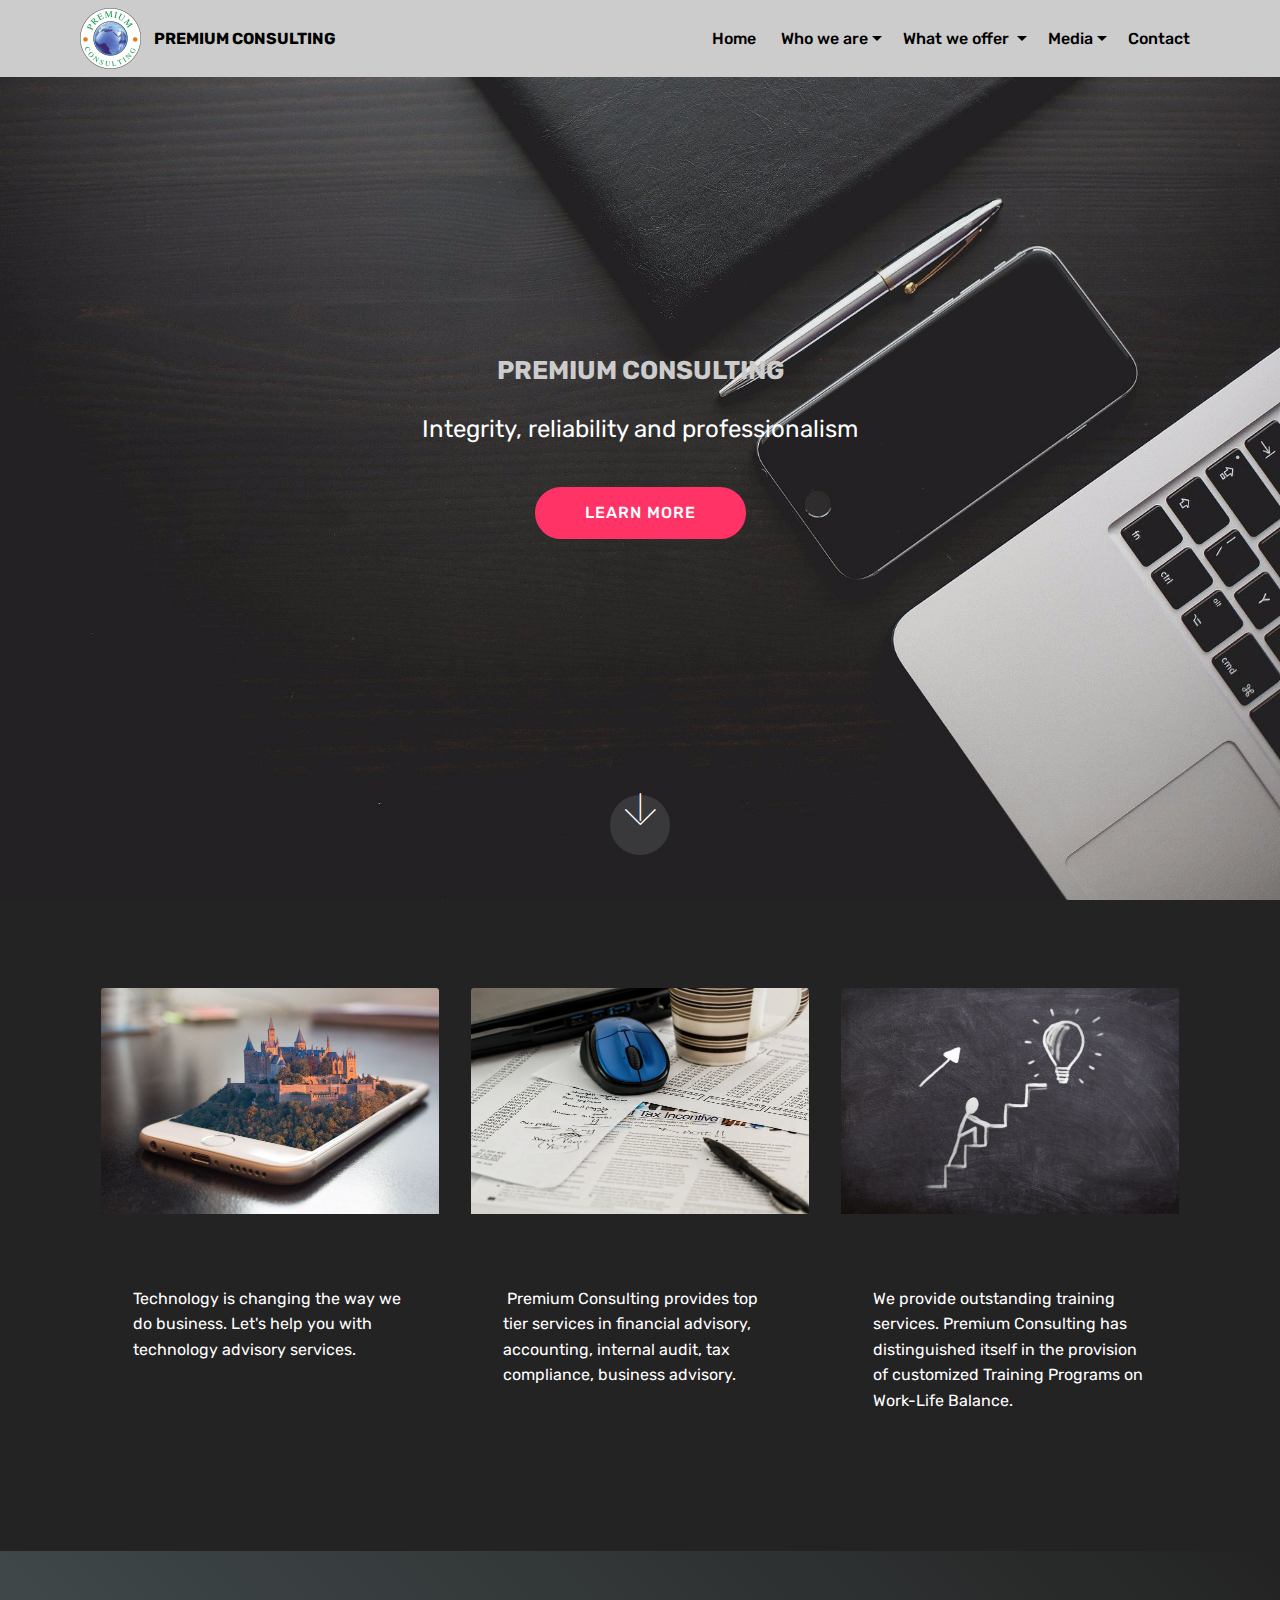
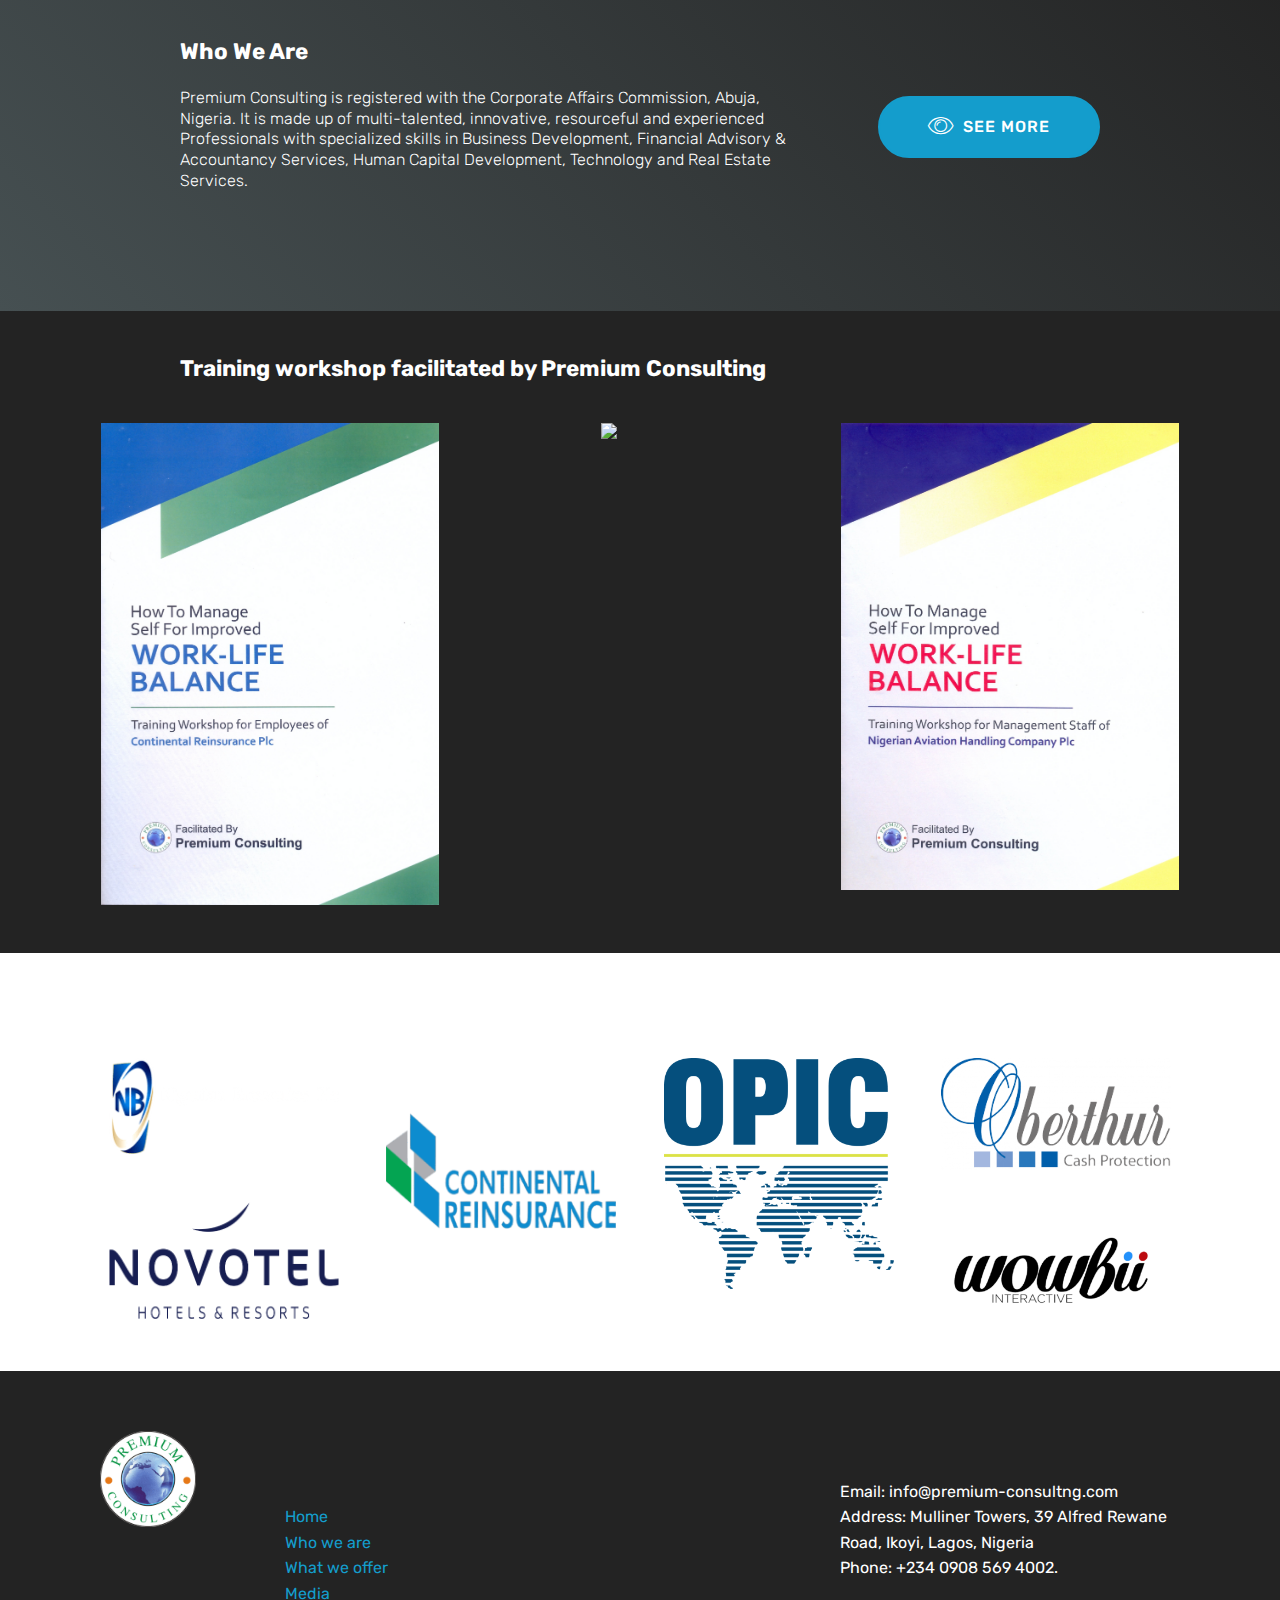
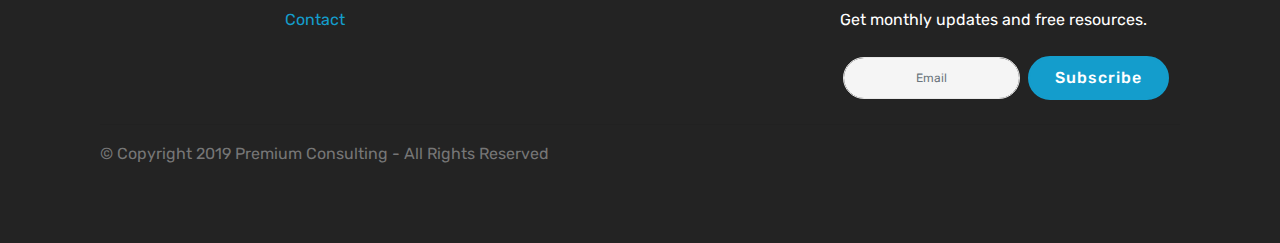
==== commit e1045006: "create github pages" ====
--- a/index.html
+++ b/index.html
@@ -54,13 +54,13 @@
                         </a>
                 </li>
                 <li class="nav-item"><a class="nav-link link text-black display-7" href="index.html">
-                        Home&nbsp;</a></li><li class="nav-item dropdown"><a class="nav-link link text-black dropdown-toggle display-7" href="https://mobirise.com" aria-expanded="false" data-toggle="dropdown-submenu">Who we are</a><div class="dropdown-menu"><a class="text-black dropdown-item display-7" href="page1.html" aria-expanded="false">Overview</a><a class="text-black dropdown-item display-7" href="page7.html" aria-expanded="false">The Team</a></div></li><li class="nav-item dropdown"><a class="nav-link link dropdown-toggle text-black display-7" href="https://mobirise.com" data-toggle="dropdown-submenu" aria-expanded="false">What we offer&nbsp;</a><div class="dropdown-menu"><a class="dropdown-item text-black display-7" href="page2.html"></a><a class="dropdown-item text-black display-7" href="page10.html" aria-expanded="false">Accounting Services<br></a><a class="text-black dropdown-item display-7" href="page2.html" aria-expanded="false">Business Advisory Services</a><a class="text-black dropdown-item display-7" href="page2.html#header16-20" aria-expanded="false">Financial Advisory Services</a><a class="text-black dropdown-item display-7" href="page3.html#header16-2q" aria-expanded="false">Human Capital Development</a><a class="text-black dropdown-item display-7" href="https://mobirise.com" aria-expanded="false">Technology</a><a class="text-black dropdown-item display-7" href="#top" aria-expanded="false">Tax compliance services</a><a class="text-black dropdown-item display-7" href="page5.html" aria-expanded="false">Real estate services</a></div></li><li class="nav-item dropdown"><a class="nav-link link text-black dropdown-toggle display-7" href="page1.html" data-toggle="dropdown-submenu" aria-expanded="true">Media</a><div class="dropdown-menu"><a class="text-black dropdown-item display-7" href="index.html#gallery1-2x">Brochures</a></div></li><li class="nav-item"><a class="nav-link link text-black display-7" href="page9.html">Contact</a></li></ul>
+                        Home&nbsp;</a></li><li class="nav-item dropdown"><a class="nav-link link text-black dropdown-toggle display-7" href="https://mobirise.com" aria-expanded="false" data-toggle="dropdown-submenu">Who we are</a><div class="dropdown-menu"><a class="text-black dropdown-item display-7" href="page1.html" aria-expanded="false">Overview</a><a class="text-black dropdown-item display-7" href="page7.html" aria-expanded="false">The Team</a></div></li><li class="nav-item dropdown"><a class="nav-link link dropdown-toggle text-black display-7" href="https://mobirise.com" data-toggle="dropdown-submenu" aria-expanded="true">What we offer&nbsp;</a><div class="dropdown-menu"><a class="dropdown-item text-black display-7" href="page2.html"></a><a class="dropdown-item text-black display-7" href="page10.html" aria-expanded="false">Accounting Services<br></a><a class="text-black dropdown-item display-7" href="page2.html" aria-expanded="false">Business Advisory Services</a><a class="text-black dropdown-item display-7" href="page2.html#header16-20" aria-expanded="false">Financial Advisory Services</a><a class="text-black dropdown-item display-7" href="page3.html#header16-2q" aria-expanded="false">Human Capital Development</a><a class="text-black dropdown-item display-7" href="page6.html" aria-expanded="false">Technology</a><a class="text-black dropdown-item display-7" href="#top" aria-expanded="false">Tax compliance services</a><a class="text-black dropdown-item display-7" href="page5.html" aria-expanded="false">Real estate services</a></div></li><li class="nav-item dropdown"><a class="nav-link link text-black dropdown-toggle display-7" href="page1.html" data-toggle="dropdown-submenu" aria-expanded="false">Media</a><div class="dropdown-menu"><a class="text-black dropdown-item display-7" href="index.html#gallery1-2x">Brochures</a></div></li><li class="nav-item"><a class="nav-link link text-black display-7" href="page9.html">Contact</a></li></ul>
             
         </div>
     </nav>
 </section>
 
-<section class="engine"><a href="https://mobirise.info/h">how to create a web page</a></section><section class="cid-qTkA127IK8 mbr-fullscreen" id="header2-1">
+<section class="engine"><a href="https://mobirise.info/h">how to create your own web page for free</a></section><section class="cid-qTkA127IK8 mbr-fullscreen" id="header2-1">
 
     
 
@@ -191,19 +191,19 @@
             <div class="card p-3 col-12 col-md-6 col-lg-4">
                 <div class="card-wrapper">
                     <div class="card-img">
-                        <img src="assets/images/scan0004-2.jpg" alt="Mobirise" title="">
-                    </div>
-                    <div class="card-box">
-                        
-                        
-                    </div>
-                </div>
-            </div>
-
-            <div class="card p-3 col-12 col-md-6 col-lg-4">
-                <div class="card-wrapper">
-                    <div class="card-img">
-                        <img src="assets/images/training-brochure-nb-plc.jpg" alt="Mobirise" title="">
+                        <img src="assets/images/scan0004-2.jpeg" alt="Mobirise" title="">
+                    </div>
+                    <div class="card-box">
+                        
+                        
+                    </div>
+                </div>
+            </div>
+
+            <div class="card p-3 col-12 col-md-6 col-lg-4">
+                <div class="card-wrapper">
+                    <div class="card-img">
+                        <img src="assets/images/training-brochure-nb-plc.jpeg" alt="Mobirise" title="">
                     </div>
                     <div class="card-box ">
                         
@@ -301,7 +301,7 @@
                 </p>
                 <div class="media-container-column" data-form-type="formoid">
                     <!---Formbuilder Form--->
-                    <form action="https://mobirise.com/" method="POST" class="mbr-form form-with-styler" data-form-title="Mobirise Form"><input type="hidden" name="email" data-form-email="true" value="FHCWppbBl0ALxuMh5t4n+mz+LIOlbzR+Z5Cx0r1UuFoQ0LcdGERvZCjsigUxO7nGQO0KyfdUwMKHzpoI1qrwaul6ZDSdg8K8e7CZ/Q6/a9lBflLU/g7Q8s2Ui+xCh6Wg">
+                    <form action="https://mobirise.com/" method="POST" class="mbr-form form-with-styler" data-form-title="Mobirise Form"><input type="hidden" name="email" data-form-email="true" value="H4/P3lCqZAknnfU7CEXiTD845PSRBEyqoirg/YgTvffjw7PW8lyWd3W5cabtOEIBiSD7+npR2pUk/uLfnQnTbb3RJCeY1gAZ0JNJZtmWZGaQejP9C3ZVec1WMKD0uev7">
                         <div class="row form-inline justify-content-center">
                             <div hidden="hidden" data-form-alert="" class="alert alert-success col-12">Thanks for filling out the form!</div>
                             <div hidden="hidden" data-form-alert-danger="" class="alert alert-danger col-12">
